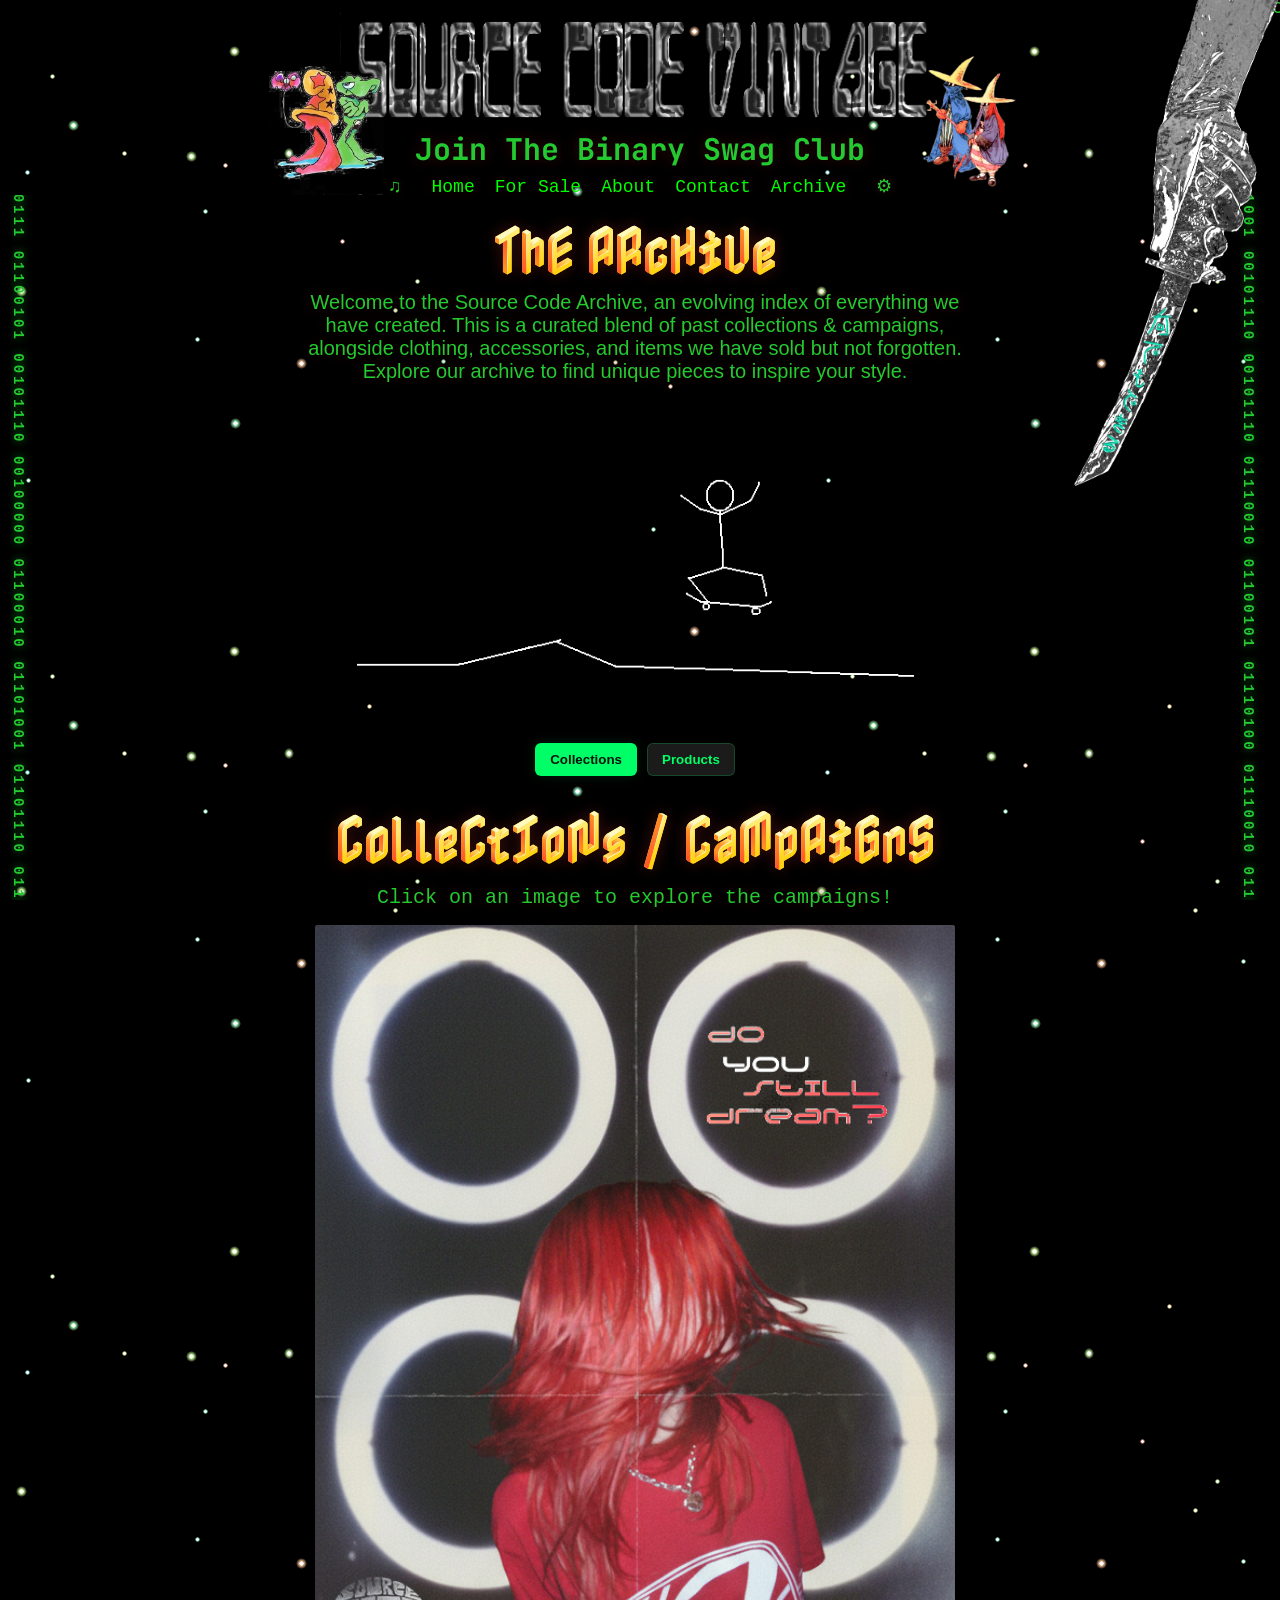
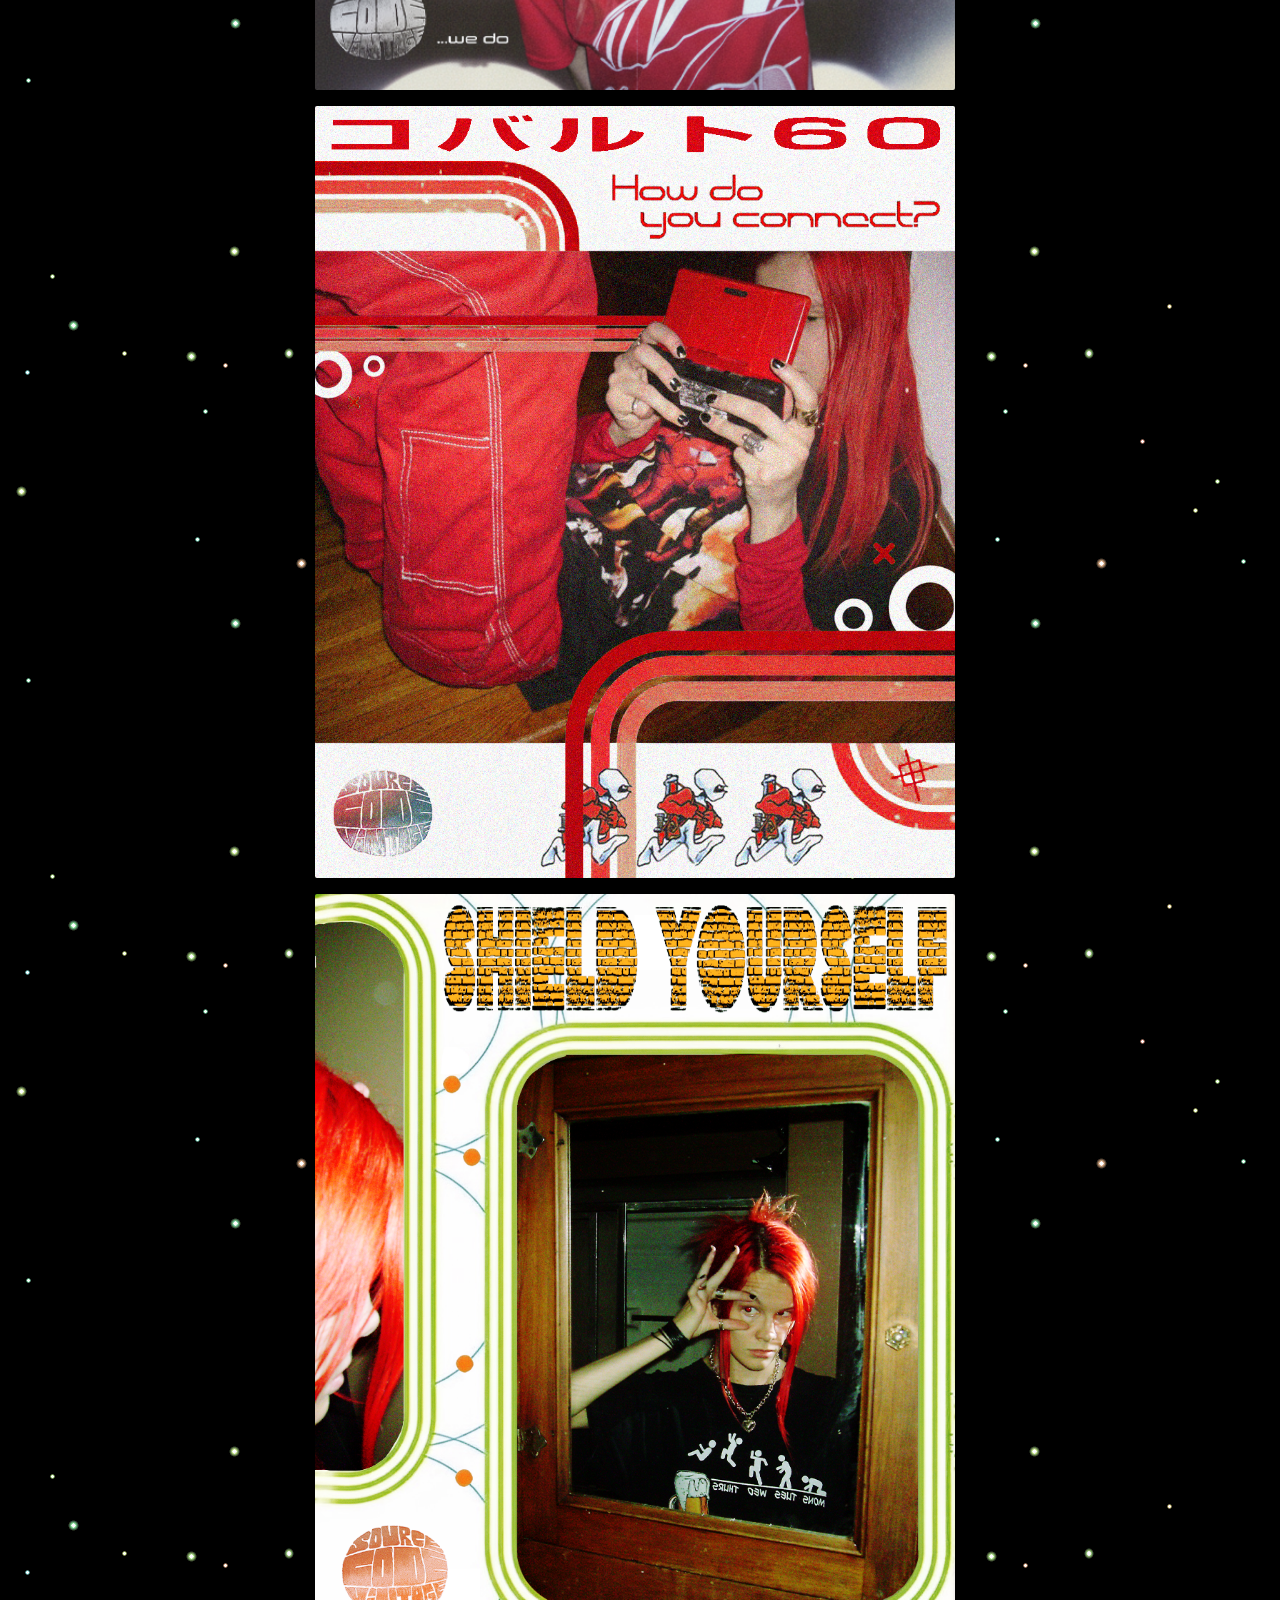
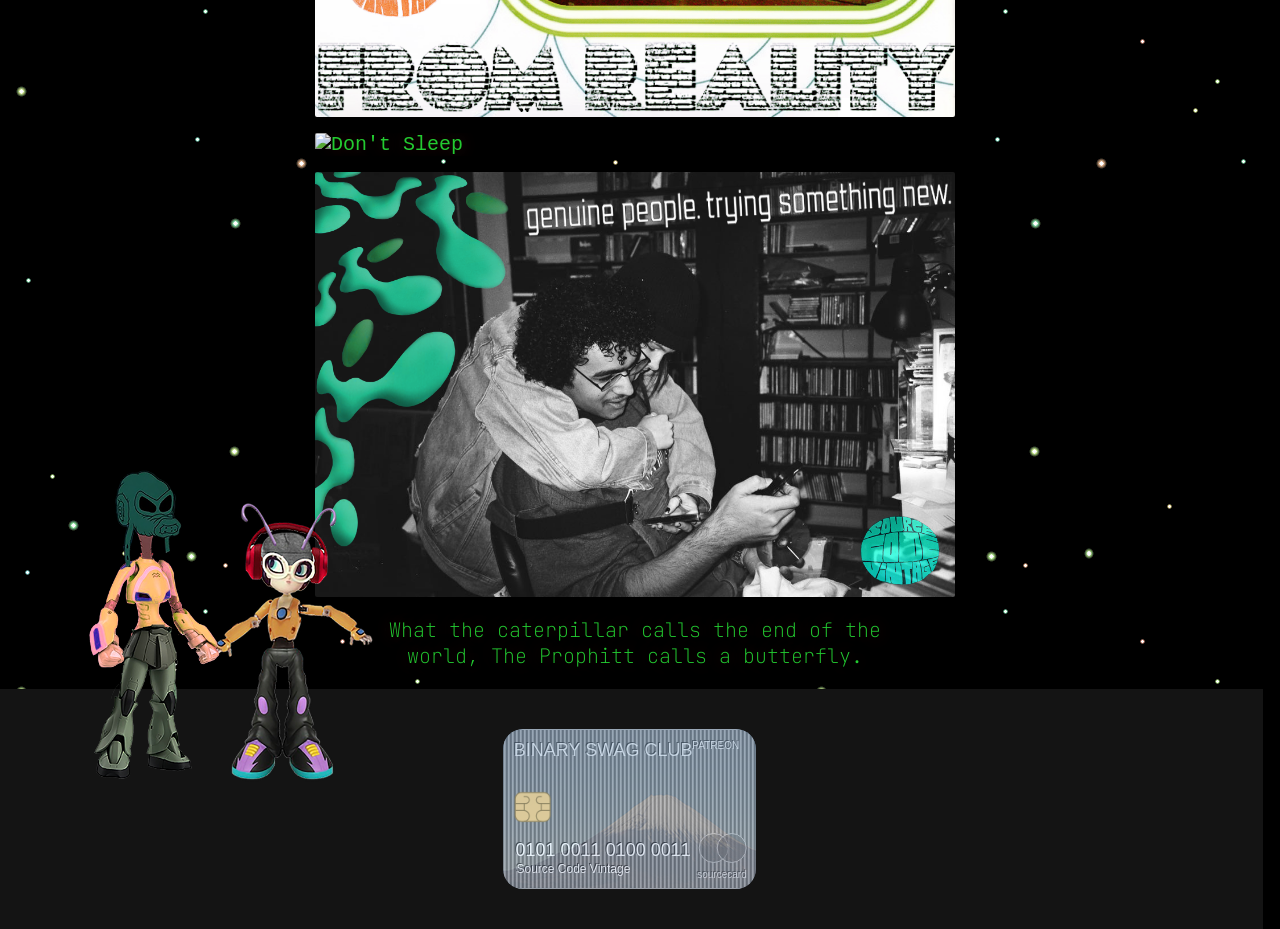
==== archive.html @ 89247549 "Update archive.html" ====
<!DOCTYPE html>
<html lang="en">

<head>
    <meta charset="UTF-8">
    <meta name="viewport" content="width=device-width, initial-scale=1.0">
    
    <!-- SEO Meta -->
    <title>Source Code Vintage</title>
    <link rel="canonical" href="https://binaryswag.club/archive.html">
    <!-- Favicons -->
    <link rel="icon" type="image/svg+xml" href="https://binaryswag.club/splash1.svg">
    <link rel="icon" type="image/png" sizes="96x96" href="https://binaryswag.club/splash196.png">
    <link rel="icon" type="image/x-icon" href="https://binaryswag.club/splash1.ico">

    <!-- Apple Touch Icon -->
    <link rel="apple-touch-icon" sizes="180x180" href="https://binaryswag.club/splash1.png">

    <!-- Web App Manifest -->
    <link rel="manifest" href="https://binaryswag.club/manifest.webmanifest">

    <!-- SEO Meta -->
    <title>Source Code Vintage</title>
    <meta name="description" content="Source Code Vintage - Join the Binary Swag Club. Unique items in many ranges of styles and pricing that you wont find anywhere else.">
    <meta name="apple-mobile-web-app-title" content="Source Code Vintage">
    <!-- Open Graph (Facebook, LinkedIn, etc.) -->
    <meta property="og:title" content="Source Code Vintage - Join the Binary Swag Club.">
    <meta property="og:site_name" content="Source Code Vintage">
    <meta property="og:description" content="Source Code Vintage offers unique items in many ranges of styles and pricing that you won't find anywhere else.">
    <meta property="og:image" content="https://binaryswag.club/splash1.png">
    <meta property="og:url" content="https://binaryswag.club">
    <meta property="og:type" content="website">

    <!-- Twitter Card -->
    <meta name="twitter:card" content="summary_large_image">
    <meta name="twitter:title" content="Source Code Vintage - Join the Binary Swag Club.">
    <meta name="twitter:description" content="Source Code Vintage offers unique items in many ranges of styles and pricing that you won't find anywhere else.">
    <meta name="twitter:image" content="https://binaryswag.club/splash1.png">

    <!-- Fonts and Styles -->
    <link rel="stylesheet" href="css-js/style.css">
    <link rel="stylesheet" href="css-js/mediaquerries.css">
    <script defer src="css-js/styles.js"></script>
    <link rel="preconnect" href="https://fonts.googleapis.com">
    <link rel="preconnect" href="https://fonts.gstatic.com" crossorigin>
    <link href="https://fonts.googleapis.com/css2?family=Cutive+Mono&family=JetBrains+Mono:ital,wght@0,100..800;1,100..800&family=Limelight&family=Nabla:EDPT,EHLT@0..200,0..24&family=Savate:ital,wght@0,200..900;1,200..900&family=Space+Mono:ital,wght@0,400;0,700;1,400;1,700&family=VT323&display=swap" rel="stylesheet">
</head>

<body>
    <!-- VERTICAL SCROLLING TEXT LEFT -->
    <div class="vertical-scroll-text">
        <div class="vertical-scroll-content">
             01110011 01101111 01110101 01110010 01100101 00100000 01100011 01101111 01100100 01100101 00100000 01110110 01101001 01101110 01110100 01100001 01100111 01100101 00101110 00100000 01100010 01101001 01101110 01100001 01110010 01111001 00100000 01110011 01110111 01100001 01100111 00100000 01100011 01101100 01110101 01100010 00101110 00101110 01110011 01101111 01110101 01110010 01100101 00100000 01100011 01101111 01100100 01100101 00100000 01110110 01101001 01101110 01110100 01100001 01100111 01100101 00101110 00100000 01100010 01101001 01101110 01100001 01110010 01111001 00100000 01110011 01110111 01100001 01100111 00100000 01100011 01101100 01110101 01100010 00101110 00101110 01110011 01101111 01110101 01110010 01100101 00100000 01100011 01101111 01100100 01100101 00100000 01110110 01101001 01101110 01110100 01100001 01100111 01100101 00101110 00100000 01100010 01101001 01101110 01100001 01110010 01111001 00100000 01110011 01110111 01100001 01100111 00100000 01100011 01101100 01110101 01100010 00101110 00101110
        </div>
    </div>

    <!-- VERTICAL SCROLLING TEXT RIGHT -->
    <div class="vertical-scroll-text-right">
        <div class="vertical-scroll-content-right">
             01110010 01100101 01110100 01110010 01101111 00100000 01110100 01100101 01100011 01101000 00100000 01100001 01100101 01110011 01110100 01101000 01100101 01110100 01101001 01100011 00101110 00100000 01100010 01101001 01101110 01100001 01110010 01111001 00100000 01110110 01101001 01100010 01100101 01110011 00100000 01101111 01101110 01101100 01111001 00101110 00101110 01110010 01100101 01110100 01110010 01101111 00100000 01110100 01100101 01100011 01101000 00100000 01100001 01100101 01110011 01110100 01101000 01100101 01110100 01101001 01100011 00101110 00100000 01100010 01101001 01101110 01100001 01110010 01111001 00100000 01110110 01101001 01100010 01100101 01110011 00100000 01101111 01101110 01101100 01111001 00101110 00101110
        </div>
    </div>

    <!-- BACKGROUND ELEMENTS (Static) -->
    <!-- <img class="lighting" src="imgs/pngs-gifs/lighting.gif" alt="Lightning">
    <img class="bat" src="imgs/pngs-gifs/bat.gif" alt="Bat">
    <img class="alien" src="imgs/pngs-gifs/ikeaAlien.png" alt="Alien">
    <img class="doom" src="imgs/pngs-gifs/4CYPGEA37SV43FWY7UVSKVJRMKVN2J3S.gif" alt="doom">
    <img class="scatter2" src="imgs/pngs-gifs/2RZTNGUUZCMGXJJDUIQTS4IITTZTFRCD copy.gif"> 
   -->

    <!-- FLYING ANIMATED ELEMENTS -->
    <div class="flying-elements">
        <img class="flying-star flying-1" src="imgs/gyroid/2CVMFF6KU5UXKX4AX3YBW3KA6JW6NW2W copy.gif" alt="Flying Gyroid 1">
        <img class="flying-comet flying-2" src="imgs/gyroid/443UXZZSZIVGUHAGTEFU7UTQ4AJ4JW55 copy.gif" alt="Flying Gyroid 2">
        <img class="flying-rocket flying-3" src="imgs/gyroid/443UXZZSZIVGUHAGTEFU7UTQ4AJ4JW55 copy.gif" alt="Flying Gyroid 3">
        <img class="flying-ufo flying-4" src="imgs/gyroid/5FCQZMGVOPBLQVNTIGFKL6VLLQXOMXAT copy.gif" alt="Flying Gyroid 4">
        <img class="flying-planet flying-5" src="imgs/gyroid/6QRD6BZLZZIRYHUSJ7FZJ62UHIOYYHXA copy.gif" alt="Flying Gyroid 5">
        <img class="flying-meteor flying-6" src="imgs/gyroid/6Y5JUF2MAHHKYN22RJPOLTMVB4ZF3CAZ copy.gif" alt="Flying Gyroid 6">
        <img class="flying-satellite flying-7" src="imgs/gyroid/DLTFU2TKORBCSRYEH4VUP2LTHD6D4S5A copy.gif" alt="Flying Gyroid 7">
        <img class="flying-asteroid flying-8" src="imgs/gyroid/KR2ZRWG6OG7X7ZSRJXXR3YCD3K5S2SMR copy.gif" alt="Flying Gyroid 8">
        <img class="flying-ship flying-9" src="imgs/gyroid/KR2ZRWG6OG7X7ZSRJXXR3YCD3K5S2SMR copy.gif" alt="Flying Gyroid 9">
    </div>
    
    <header>
        <img class="cheech" src="imgs/pngs-gifs/CHEECHY.PNG">
        <img class="title" src="imgs/TITLE.png" alt="Source Code Vintage">
        <h2 class="subTitle">Join The Binary Swag Club</h2>
        <img class="cheech2" src="imgs/pngs-gifs/WIZARDPNG.png">
        <img class="sword" src="imgs/sord-selected.png" alt="Sword Selected" id="sword1">
        <img class="sword2" src="imgs/sword.png" alt="Sword" id="sword2">
            <nav>
                <ul>
                    <li class="music-menu-item">
                        <button id="musicMenuToggle" class="music-icon-btn">
                            <span class="music-icon">♫</span>
                        </button>
                    </li>
                    <li><a href="index.html">Home</a></li>
                    <li><a href="index.html#products">For Sale</a></li>
                    <li><a href="index.html#about">About</a></li>
                    <li><a href="contact.html">Contact</a></li>
                    <li><a href="#">Archive</a></li>
                    <li class="settings-menu-item">
                        <button id="settingsMenuToggle" class="settings-icon-btn">
                            <span class="settings-icon">⚙</span>
                        </button>
                    </li>
                </ul>            
                <!-- SETTINGS MENU DROPDOWN -->
                <div id="settingsMenu" class="settings-menu">
                    <div class="settings-menu-content">
                        <h4>settings</h4>
                        <div class="setting-item">
                            <label class="setting-label">toggle bg animations:</label>
                            <label class="switch">
                                <input type="checkbox" checked="checked" id="animationToggle">
                                <div class="button">
                                    <div class="light"></div>
                                    <div class="dots"></div>
                                    <div class="characters"></div>
                                    <div class="shine"></div>
                                    <div class="shadow"></div>
                                </div>
                            </label>
                        </div>
                    </div>
                </div>
            </nav>
    </header>

    <!-- SWORD POPUP -->
    <div id="swordPopup" class="popup-overlay">
        <div class="popup-content">
            <button class="popup-close" id="closePopup">&times;</button>
            <h3>何でもできる</h3>
            <p>Everything is possible</p>
            <p class="popup-quote">"You can do anything"</p>
        </div>
    </div>

 <!-- MUSIC POPUP -->
    <div id="musicPopup" class="music-popup-overlay">
        <div class="music-popup-content">
            <button class="popup-close" id="closeMusicPopup">&times;</button>
            <div class="music-background">
                <img src="imgs/pngs-gifs/stars.gif" class="music-bg-image">
                <div class="music-controls-overlay">
                    <h3>♫ Music Player ♫</h3>
                    <div class="current-album-display">
                        <img id="currentAlbumCover" src="imgs/5074316349984588943.jpg" alt="Current Album Cover" class="current-album-art">
                    </div>
                    <div class="radio-display">
                        <div class="radio-header">
                            <span class="radio-station">BINARY TUNES</span>
                            <span class="frequency">SRC.CD</span>
                        </div>
                        <div class="now-playing-info">
                            <div class="genre-display">
                                <span class="genre-label">GENRE:</span>
                                <span id="currentGenre">Hip Hop</span>
                            </div>
                            <div class="song-display">
                                <span class="song-label">NOW PLAYING:</span>
                                <span id="currentSongTitle">HIP HOP SONG</span>
                            </div>
                        </div>
                        <div class="radio-ticker">
                            <div class="ticker-content">
                                <span id="radioDescription">This is Hip Hop radio - Song 1. All songs produced & composed by The Prophitt.</span>
                                <span id="radioDescriptionDupe">This is Hip Hop radio - Song 1. All songs  duced & composed by The Prophitt.</span>
                            </div>
                        </div>
                    </div>
                    <div class="station-nav">
                        <button id="prevStationBtn" class="station-btn">⏮ Prev</button>
                        <button id="nextStationBtn" class="station-btn">Next ⏭</button>
                    </div>
                    <div class="music-controls">
                        <button id="playPauseBtn" class="control-btn">⏸</button>
                        <button id="volumeBtn" class="control-btn">🔊</button>
                        <input type="range" id="volumeSlider" min="0" max="100" value="50" class="volume-slider">
                    </div>
                </div>
            </div>
        </div>
    </div>

    <main>
        <section id="home">
                <div class="container">
                    <h2 class="POP cool">ThE aRcHiVe</h2> 
                    <p class="ok">Welcome to the Source Code Archive, an evolving index of everything we have created. This is a curated blend of past collections & campaigns, alongside clothing, accessories, and items we have sold but not forgotten. Explore our archive to find unique pieces to inspire your style.</p>
                </div>
                <img class="skater" src="skater.gif" alt="Skater">
         </section>

        <!-- Archive view toggle -->
        <div class="archive-toggle">
            <button id="showCollections" class="archive-toggle-btn active" aria-pressed="true">Collections</button>
            <button id="showProducts" class="archive-toggle-btn" aria-pressed="false">Products</button>
        </div>

        <section id="collections" class="archive-section" aria-hidden="false" style="display: block;">
            <h2 class="POP">CoLleCtIoNs / CaMpAiGnS</h2>
            <p class="archTEXT">Click on an image to explore the campaigns!</p>
            <img src="imgs/EDITS/DoUDream.png" class="collection-art" alt="Do U Dream?" data-detail-id="detail-doudream">
            <img src="imgs/EDITS/HDYCc.png" class="collection-art" alt="How do you connect?" data-detail-id="detail-hdyc">
            <img src="imgs/EDITS/SHIELD023.png" class="collection-art" alt="Shield Yourself From Reality" data-detail-id="detail-shield">
            <img src="imgs/EDITS/DontSleepN8.png" class="collection-art" alt="Don't Sleep" data-detail-id="detail-sleep">
            <img src="imgs/MeUs.DONE.png" class="collection-art" alt="Genuine People" data-detail-id="detail-meus">
        </section>

        <section id="detail-doudream" class="archive-section collection-editable" style="display:none;" aria-hidden="true">
            <h2 class="POP">Do YoU sTiLl DrEaM? We Do.</h2>
            <img class="edit" src="imgs/EDITS/DoUDream.png" alt="Do U Still Dream?"> <br>
            <img class="edit" src="imgs/EDITS/dyd2.png" alt="Do U Still Dream?"> <br>
            <img class="edit" src="imgs/EDITS/DYD3.png" alt="Do U Still Dream?"> <br>
            <img class="edit" src="imgs/EDITS/dyd4.jpg" alt="Do U Still Dream?">
        </section>

        <section id="detail-hdyc" class="archive-section collection-editable" style="display:none;" aria-hidden="true">
            <h2 class="POP">HoW Do YoU CoNneCt?</h2>
            <img class="edit" src="imgs/EDITS/HDYCc.png" alt="How do you connect?"> <br>
            <img class="edit" src="imgs/EDITS/hydc2.png" alt="How do you connect?"> <br>
            <img class="edit" src="imgs/EDITS/hdyc4.png" alt="How do you connect?"> <br>
            <img class="edit" src="imgs/EDITS/hdyc3.png" alt="How do you connect?"> 
        </section>

        <section id="detail-shield" class="archive-section collection-editable" style="display:none;" aria-hidden="true">
            <h2 class="POP">Shield Yourself From Reality</h2>
            <img class="edit" src="imgs/EDITS/SHIELD023.png" alt="Shield Yourself From Reality"> <br>
            <img class="edit" src="imgs/EDITS/sys.png" alt="Shield Yourself From Reality"> <br>
            <img class="edit" src="imgs/EDITS/sys2.png" alt="Shield Yourself From Reality"> <br>
        </section>

        <section id="detail-sleep" class="archive-section collection-editable" style="display:none;" aria-hidden="true">
            <h2 class="POP">DoN'T SlEeP</h2>
            <img class="edit" src="imgs/EDITS/DontSleepN8.png" alt="Don't Sleep"> <br>
            <img class="edit" src="imgs/EDITS/sleep.png" alt="Don't Sleep"> <br>
        </section>

        <section id="detail-meus" class="archive-section collection-editable" style="display:none;" aria-hidden="true">
            <h2 class="POP">GeNuInE PeOpLe</h2>
            <img class="edit" src="imgs/MeUs.DONE.png" alt="Genuine People"> <br>
            <img class="edit" src="imgs/EDITS/GENUINE.png" alt="Genuine People"> <br>
            <img class="edit" src="imgs/EDITS/genuine2.png" alt="Genuine People"> <br>
        </section>

        <section id="products" class="main-content archive-section" aria-hidden="true" style="display: none;">
            <!-- SHIRTS -->
            <h2 class="POP">TeEs & ToPs</h2>

                <div class="archive-product-container">
                    <!-- Ostrich Shirt-->       
                    <div class="archive-product-card fade-in">
                        <h5>The Mountain Ostrich Tee</h5>
                        <div class="contact-image-spacerT">
                            <section id="spinning-image-section">
                                <div class="cardT-container">
                                    <div class="cardT">
                                        <div class="card-face front">
                                            <img src="imgs/tee.pngs/ostrich.png" alt="Front Image">
                                        </div>
                                        <div class="card-face back">
                                            <img src="imgs/tee.pngs/ostrich.png" alt="Back Image">
                                        </div>
                                    </div>
                                </div>
                            </section>
                        </div>          
                    </div>
                    <!-- Weed Shirt-->       
                    <div class="archive-product-card fade-in">
                        <h5>Weed Tee</h5>
                        <div class="contact-image-spacerT">
                            <section id="spinning-image-section">
                                <div class="cardT-container">
                                    <div class="cardT">
                                        <div class="card-face front">
                                            <img src="imgs/tee.pngs/weedPNG.png" alt="Front Image">
                                        </div>
                                        <div class="card-face back">
                                            <img src="imgs/tee.pngs/weedPNG.png" alt="Back Image">
                                        </div>
                                    </div>
                                </div>
                            </section>
                        </div>          
                    </div>
                 <!-- Bob Shirt -->
                       <div class="archive-product-card fade-in">
                        <h5>Bob's Shirt</h5>
                        <div class="contact-image-spacerT">
                            <section id="spinning-image-section">
                                <div class="cardT-container">
                                    <div class="cardT">
                                        <div class="card-face front">
                                            <img src="imgs/tee.pngs/bobFront.png" alt="Front Image">
                                        </div>
                                        <div class="card-face back">
                                            <img src="imgs/tee.pngs/bobBack.png" alt="Back Image">
                                        </div>
                                    </div>
                                </div>
                            </section>
                        </div>          
                    </div>
                
                <!-- Pacsun Shirt -->
                       <div class="archive-product-card fade-in">
                        <h5>Pacsun Shirt</h5>
                        <div class="contact-image-spacerT">
                            <section id="spinning-image-section">
                                <div class="cardT-container">
                                    <div class="cardT">
                                        <div class="card-face front">
                                            <img src="imgs/tee.pngs/pacsunFront.png" alt="Front Image">
                                        </div>
                                        <div class="card-face back">
                                            <img src="imgs/tee.pngs/pacsunBack.png" alt="Back Image">
                                        </div>
                                    </div>
                                </div>
                            </section>
                        </div>          
                    </div>
                </div>
            </div>

            <!-- HOODIES -->
            <!-- <h2 class="POP">HoOdIeS </h2> -->
            <!-- Hoodie -->
                <!-- <div class="archive-product-container">       
                    <div class="archive-product-card fade-in">
                        <h5>Hoodie</h5>
                        <div class="contact-image-spacerT">
                            <section id="spinning-image-section">
                                <div class="cardT-container">
                                    <div class="cardT">
                                        <div class="card-face front">
                                            <img src="imgs/tee.pngs/" alt="Front Image">
                                        </div>
                                        <div class="card-face back">
                                            <img src="imgs/tee.pngs/" alt="Back Image">
                                        </div>
                                    </div>
                                </div>
                            </section>
                        </div>          
                    </div> 
                </div>            
            </div> -->

            <!-- DRESSES -->
            <!-- <h2 class="POP">DrEsSeS & SkiRtS</h2> -->
            <!-- Pink Miniskirt Plaid -->
                <!-- <div class="archive-product-container">       
                    <div class="archive-product-card fade-in">
                        <h5>Pink Plaid Miniskirt</h5>
                        <div class="contact-image-spacerT">
                            <section id="spinning-image-section">
                                <div class="cardT-container">
                                    <div class="cardT">
                                        <div class="card-face front">
                                            <img src="imgs/tee.pngs/plaidFront.png" alt="Front Image">
                                        </div>
                                        <div class="card-face back">
                                            <img src="imgs/tee.pngs/plaidBack.png" alt="Back Image">
                                        </div>
                                    </div>
                                </div>
                            </section>
                        </div>          
                    </div> 
                </div> -->
    
            <!-- SHOES -->
            <!-- <h2 class="POP"id="collectables">ShOeS</h2> -->
                <!-- <div class="archive-product-container">       
                    <div class="archive-product-card fade-in">
                        <h5>Dress</h5>
                        <div class="contact-image-spacerT">
                            <section id="spinning-image-section">
                                <div class="cardT-container">
                                    <div class="cardT">
                                        <div class="card-face front">
                                            <img src="imgs/tee.pngs/" alt="Front Image">
                                        </div>
                                        <div class="card-face back">
                                            <img src="imgs/tee.pngs/" alt="Back Image">
                                        </div>
                                    </div>
                                </div>
                            </section>
                        </div>          
                    </div> 
                </div> -->

            <!-- ACCESSORIES -->
            <h2 class="POP"id="collectables">AcCeSsOrIeS & JeWeLeRy</h2>
                
                <!-- YELLOW AVIATORS-->
                <div class="archive-product-container">       
                    <div class="archive-product-card fade-in">
                        <h5>Yellow Aviators</h5>
                        <div class="contact-image-spacerT">
                            <section id="spinning-image-section">
                                <div class="cardT-container">
                                    <div class="cardT">
                                        <div class="card-face front">
                                            <img src="imgs/tee.pngs/glassesFront.png" alt="Front Image">
                                        </div>
                                        <div class="card-face back">
                                            <img src="imgs/tee.pngs/glassesBack.png" alt="Back Image">
                                        </div>
                                    </div>
                                </div>
                            </section>
                        </div>          
                    </div> 
                </div>

            <!-- COLLECTABLES -->
            <h2 class="POP"id="collectables">TrINkEtS & FiGuReS</h2>
            <div class="archive-product-container">
                <div class="archive-product-card">
                    <div class="archive-img-wrapper">
                        <img src="imgs/FELLAS/scut.png" class="archive-img" alt="Scut Farkus">
                    </div>
                    <h5>Scut Farcus | NECA</h5>
                </div>
                <div class="archive-product-card fade-in">
                    <div class="archive-img-wrapper">
                        <img src="imgs/FELLAS/super.png" class="archive-img" alt="Anakin to Darth Vader">
                    </div>
                    <h5>Anakin to Darth Vader</h5>
                </div>
                <div class="archive-product-card fade-in">
                    <div class="archive-img-wrapper">
                        <img src="imgs/FELLAS/super2.png" class="archive-img" alt="Dylan">
                    </div>
                    <h5>Dylan | Charlie's Angels</h5>
                </div>
                <div class="archive-product-card fade-in">
                    <div class="archive-img-wrapper">
                        <img src="imgs/FELLAS/super10.png" class="archive-img" alt="Buffy the Vampire Slayer">
                    </div>
                    <h5>Buffy the Vampire Slayer</h5>
                </div>
                <div class="archive-product-card fade-in">
                    <div class="archive-img-wrapper">
                        <img src="imgs/FELLAS/buffy2.png" class="archive-img" alt="Buffy the Vampire Slayer">
                    </div>
                    <h5>Buffy the Vampire Slayer</h5>
                </div>
                <div class="archive-product-card fade-in">
                    <div class="archive-img-wrapper">
                        <img src="imgs/FELLAS/super1.png" class="archive-img" alt="Superman">
                    </div>
                    <h5>Superman | Movie Masters</h5>
                </div>
                <div class="archive-product-card">
                    <div class="archive-img-wrapper">
                        <img src="imgs/FELLAS/super3.png" class="archive-img" alt="Natalie">
                    </div>
                    <h5>Natalie | Charlie's Angels</h5>
                </div>
                <div class="archive-product-card">
                    <div class="archive-img-wrapper">
                        <img src="imgs/FELLAS/super7.png" class="archive-img" alt="Captain Lucas Wolenczak">
                    </div>
                    <h5>Captain Wolenczak | SeaQuest</h5>
                </div>
                <div class="archive-product-card">
                    <div class="archive-img-wrapper">
                        <img src="imgs/FELLAS/super5.png" class="archive-img" alt="Captain Nathan Hale Bridger">
                    </div>
                    <h5>Captain Bridger | SeaQuest</h5>
                </div>
            </div>
        </section> 
               
            <!-- <div class="contact-image-spacer">
            <section id="spinning-image-section">
                <div class="card-container">
                    <div class="card">
                    <div class="card-face front">
                        <img src="imgs/sourcecodevintage copy.png" alt="Front Image">
                    </div>
                    <div class="card-face back">
                        <img src="back-bizzcard copy.png" alt="Back Image">
                    </div>
                    </div>
                </div>
                </section>
            </div> -->
        </section>
        <h4 class="quote">What the caterpillar calls the end of the world, The Prophitt calls a butterfly.</h4>
        <img src="imgs/pngs-gifs/us.png" class="us">

</main>
<!-- FLYING PROMO IMAGE -->
<div id="flyingPromo" class="flying-promo">
    <div class="promo-link">
        <img src="imgs/pngs-gifs/CXLGEYYXO6EMGZXJPMCOD6RJ4XGV3FTL.gif" class="promo-image-g">
        <img src="imgs/pngs-gifs/WannaKeepOn.png" alt="Keep Surfing" class="promo-image">
        <div class="promo-text">Wanna keep surfing…?</div>
    </div>
</div>
    <!-- FOOTER -->
    <footer>
        <!-- Credit Card -->
        <div class="main-container">
            <a href="https://patreon.com/SourceCodeVintage?utm_medium=unknown&utm_source=join_link&utm_campaign=creatorshare_creator&utm_content=copyLink" target="_blank">
            <div class="border">
                <div class="card1">
                    <div class="shadow">
                        <div class="content">
                            <p class="rev">BINARY SWAG CLUB</p>
                            <p class="ultra-text">PATREON</p>
                            <p class="master-text">sourcecard</p>
                            <p class="card-number">0101 0011 0100 0011</p>
                            <p class="card-holder">Source Code Vintage</p>
                            <p class="master one"></p>
                            <p class="master two"></p>
                            <svg version="1.1" class="chip" xmlns="http://www.w3.org/2000/svg" xmlns:xlink="http://www.w3.org/1999/xlink" x="0px" y="0px" width="40px" height="40px" viewBox="0 0 50 50" xml:space="preserve">
                                <image width="50" height="50" x="0" y="0"
                                    href="[data-uri]">
                                </image>
                            </svg>
                        </div>
                    </div>
                </div>
            </div>
            </a>
        </div>

        <video autoplay loop muted playsinline class="footer-video">
            <source src="AQPE9zKGZE-9cL-KOfVkW32-5afqVB6v5Ks2VGerMt33-IbkBTbznta0QkVoPvaRITMJ2HlJN73DLFwMEVYW4QlDzHzqwbPEGfkmbMM.mp4" type="video/mp4">
            Your browser does not support this video.
        </video>
    </footer>

</body>
</html>
---- css-js/style.css ----
.archive-overlay.toggled {
    opacity: 1 !important;
}
/* ARCHIVE PAGE STYLES */
.archive-product-container {
    display: flex;
    flex-wrap: wrap;
    gap: 32px;
    justify-content: center;
    margin-bottom: 32px;
}
.archive-product-card {
    position: relative;
    width: 260px;
    display: flex;
    flex-direction: column;
    align-items: center;
    border-radius: 10px;
    border: 2.5px solid #00ff4a;
    overflow: hidden;
    transition: transform 0.2s, border-color 0.2s;
}
.ok {
    margin: 0 auto;
    text-align: center;
}
.archTEXT
{
    max-width: 610px;
    margin: 0 auto;
    text-align: center;
}

/* Ensure the Patreon .ok paragraph is visible and readable on small screens */
@media (max-width: 700px) {
    .ok {
        display: block !important;
        visibility: visible !important;
        font-size: 16px;
        padding: 8px 12px;
        line-height: 1.4;
    }
    .ok .shiny {
        display: inline-block;
        padding: 0 4px;
    }
    .popup-quoter {
        font-size: 14px !important;
    }
}
@media (max-width: 500px) {
    .archTEXT
    {
        max-width: 300px;
    }
    .header.scrolled
    {
        top: -5px;
    }
    div.container {
        height: 380px;
    }
} 
.shiny {
    display: inline-block;
    /* base color fallback for older browsers */
    color: #00ff66;
    position: relative;
    background: linear-gradient(90deg, #00ff66 0%, #e6ffe6 25%, #aaffc9 50%, #e6ffe6 75%, #00ff66 100%);
    background-size: 200% 100%;
    -webkit-background-clip: text;
    background-clip: text;
    -webkit-text-fill-color: transparent;
    text-decoration: none;
    text-shadow: 0 0 8px rgba(0,255,102,0.08);
    animation: shiny-shimmer 3s linear infinite;
}

/* Pause shimmer on hover for readability */
.shiny:hover {
    animation-play-state: paused;
}

/* Archive toggle styles */
.archive-toggle {
    display: flex;
    gap: 10px;
    justify-content: center;
    margin: 8px 0; /* reduced spacing */
}
.archive-toggle-btn {
    background: rgba(30,30,30,0.9);
    color: #00ff66;
    border: 1px solid rgba(0,255,102,0.2);
    padding: 8px 14px;
    border-radius: 6px;
    cursor: pointer;
    font-weight: bold;
}
.archive-toggle-btn.active,
.archive-toggle-btn[aria-pressed="true"] {
    background: #00ff66;
    color: #08110a;
    box-shadow: 0 0 12px rgba(0,255,102,0.12);
}

.archive-section[aria-hidden="true"] {
    display: none;
}
.archive-section[aria-hidden="false"] {
    display: block;
}

/* Bring archive titles closer to the toggle */
.archive-section h2.POP {
    margin-top: 4px !important;
    margin-bottom: 6px !important;
    margin: 0 auto;
    text-align: center;
}

.archive-section .container {
    margin-top: 6px !important;
    padding-top: 0 !important;
        margin: 0 auto;
    text-align: center;
}

/* Collections / Campaign image - size and center without breaking layout */
.collection-art {
    display: block;
    margin: 16px auto 0 auto;
    width: 100%;
    width: 640px;
    max-width: 820px; /* prevent it from being too wide on large screens */
    height: auto;
    /* max-height: 60vh; ensure it fits in most viewports */
    object-fit: contain;
    border-radius: 2px;
}
/* Utility: center content inside the editable detail blocks and allow per-section overrides */
.collection-editable {
    display: none; /* kept hidden in the collections view, cloned into detail pane */
    text-align: center;
}
.collection-editable .collection-detail-img,
.collection-detail-content img.collection-detail-img,
.collection-editable img {
    display: block;
    margin: 0 auto;
    max-width: 100%;
    height: auto;
    object-fit: contain;
}

/* Back button styling: reuse archive toggle look but scoped for the back button */
.collection-back {
    display: inline-block;
    background: rgba(30,30,30,0.95);
    color: #00ff66;
    border: 1px solid rgba(0,255,102,0.2);
    padding: 8px 14px;
    border-radius: 6px;
    cursor: pointer;
    font-weight: bold;
    margin-bottom: 12px;
}
.collection-back:hover,
.collection-back:focus {
    background: #00ff66;
    color: #08110a;
    box-shadow: 0 0 12px rgba(0,255,102,0.12);
}


@media (max-width: 900px) {
    .collection-art { max-width: 80%;  }
}

@media (max-width: 420px) {
    .collection-art { max-width: 80%; }
}

@keyframes shiny-shimmer {
    0% {
        background-position: 200% 0;
    }
    100% {
        background-position: -200% 0;
    }
}
.stuff
{
    position: relative;
    width: 186px;
    margin-left: calc(50% - 178px);
    margin: 0 auto;
        margin-top: 0px;
    left: 50%;
    transform: translateX(-50%);
    margin-top: 20px;
}
.archive-img-wrapper {
    position: relative;
    width: 100%;
    height: 260px;
    display: flex;
    align-items: center;
    justify-content: center;
    overflow: hidden;
}
.archive-product-card h5 {
    font-size: 15px;
    padding-top: 10px;
}
.skater {
    margin: 0 auto;
    width: 557px;
    position: relative;
    display: block;
    margin-top: -56px;
}

.archive-img {
    width: 100%;
    height: 100%;
    object-fit: cover;
    border-radius: 8px;
    transition: filter 0.2s;
}

.archive-overlay {
    position: absolute;
    top: 50%;
    left: 50%;
    transform: translate(-50%, -50%);
    color: #fff;
    padding: 12px 24px;
    border-radius: 8px;
    font-size: 1.2rem;
    opacity: 0;
    pointer-events: none;
    transition: opacity 0.2s;
    text-align: center;
    font-family: 'JetBrains Mono', 'VT323', monospace;
    letter-spacing: 1px;
    z-index: 2;
}
* 
{
    margin: 0;
    padding: 0;
    box-sizing: border-box;
}
@font-face 
{
    font-family: 'Nabla.Download';
    src: url('../fonts/Nabla/Nabla.woff2') format('woff2'),
         url('../fonts/Nabla/Nabla.woff') format('woff'),
         url('../fonts/Nabla/Nabla.ttf') format('truetype');
    font-weight: 400;
    font-style: normal;
    font-display: swap;
}
html 
{
    scroll-behavior: smooth;
    overflow-x: hidden;
    overflow-y: auto;
}
.container {
    font-family: "Trebuchet MS", sans-serif;
    position: relative;
    height: 203px;
    transition: all 300ms ease-in;
    margin-top: 189px;
    margin-left: auto; margin-right: auto;
    max-width: 681px;
}
.POP.cool{
    text-align: center;
}
body 
{
    color: rgb(35, 203, 49);
    font-family: Consolas, Courier, monospace;
    font-size: 20px;
    text-shadow: 0 0 15px #411;
    background-image: url(../imgs/stars.gif);
    overflow-x: hidden;
    overflow-y: auto;
    margin-left: -10px;
    cursor: url('data:image/svg+xml;utf8,<svg xmlns="http://www.w3.org/2000/svg" width="24" height="24" viewBox="0 0 24 24" fill="%23FFD700"><path d="M12 2l3.09 6.26L22 9.27l-5 4.87 1.18 6.88L12 17.77l-6.18 3.25L7 14.14 2 9.27l6.91-1.01L12 2z"/></svg>') 12 12, auto;
}
.POP
{
  font-family: "Nabla", "Nabla.Download", "Impact", "Arial Black", sans-serif; 
  font-optical-sizing: auto;
  font-weight: 400;
  font-style: normal;
    font-size: 50px;
}
@media (max-width: 420px) {
    .POP {
    margin-top: 30px;
    margin-bottom: 30px;
}
}
.subTitle
{
    font-size: 20px;
    margin: 0 auto;
    transition: opacity 0.3s ease, transform 0.3s ease;
    will-change: opacity, transform;
}
.names
{
    position: relative;
    max-width: 420px;
}
.quote
{
    max-width: 533px;
    text-align: center;
    font-weight: lighter;
    text-transform: none;
}
@media (max-width: 450px) {
    .quote
    {
        max-width: 300px;
    }  
}
h6
{
    max-width: 800px;
    padding: 20px;
    margin: 0 auto;
    font-size: 30px;
    text-align: center;
}

h1, h2, h3, h4, h5, h6 
{
    margin: 0;
    padding: 0;
    font-family: "JetBrains Mono", monospace;
    font-optical-sizing: auto;
    font-style: normal;
    text-transform: capitalize;
}
h6
{
    text-transform: none !important;
}
.contactTXT
{
    font-size: auto;
    color: #00ff00;
    text-decoration: none;
}

/* SCROLL ANIMATION CLASSES */
.fade-in 
{
    opacity: 0;
    transform: translateY(50px);
    transition: opacity 0.8s ease, transform 0.8s ease;
}

.fade-in.visible 
{
    opacity: 1;
    transform: translateY(0);
}

.slide-in-left 
{
    opacity: 0;
    transform: translateX(-100px);
    transition: opacity 0.8s ease, transform 0.8s ease;
}

.slide-in-left.visible 
{
    opacity: 1;
    transform: translateX(0);
}

.slide-in-right 
{
    opacity: 0;
    transform: translateX(100px);
    transition: opacity 0.8s ease, transform 0.8s ease;
}

.slide-in-right.visible 
{
    opacity: 1;
    transform: translateX(0);
}

.scale-in 
{
    opacity: 0;
    transform: scale(0.8);
    transition: opacity 0.8s ease, transform 0.8s ease;
}

.scale-in.visible {
    opacity: 1;
    transform: scale(1);
}

/* === Spinning Flip Image Card (clean version) === */
#spinning-image-section {
  display: flex;
  justify-content: center;
  align-items: center;
margin: 10px 0px 0px 0px;
}

.card-container {
  perspective: 1000px;
}

.card {
  width: 240px;
  height: 420px;
  position: relative;
  transition: transform 0.75s;
  transform-style: preserve-3d;
}

.card-container:hover .card {
  transform: rotateY(180deg);
}

.card-face {
  position: absolute;
  width: 100%;
  height: 100%;
  backface-visibility: hidden;
  -webkit-backface-visibility: hidden;
  border-radius: 1em;
  overflow: hidden;
}

.card-face img {
  width: 100%;
  height: 100%;
  object-fit: cover;
  border: none;
  outline: none;
  display: block;
}

.front {
  z-index: 2;
  transform: rotateY(0deg);
}

.back {
  transform: rotateY(180deg);
  z-index: 1;
}

/* ===  Spinning Flip Image Card 4 SZHIRTS=== */
.cardT-container {
  perspective: 1000px;
}
.cardT {
  width: 213.75px;
  height: 179.55px;
  position: relative;
  transition: transform 0.75s;
  transform-style: preserve-3d;
}

.cardT-container:hover .cardT {
  transform: rotateY(180deg);
}

.card-face {
  position: absolute;
  width: 100%;
  height: 100%;
  backface-visibility: hidden;
  -webkit-backface-visibility: hidden;
  border-radius: 1em;
  overflow: hidden;
}

.card-face img {
  width: 100%;
  height: 100%;
  object-fit: cover;
  border: none;
  outline: none;
  display: block;
}

.front {
  z-index: 2;
  transform: rotateY(0deg);
}

.back {
  transform: rotateY(180deg);
  z-index: 1;
}

/* FIXED HEADER */
header {
    position: fixed;
    top: 0;
    left: 0;
    width: 100%;
    height: 195px;
    padding: 20px;
    background-image: url('../imgs/stars.gif');
    z-index: 1000;
    display: flex;
    flex-direction: column;
    align-items: center;
    justify-content: center;
}
.cheech
{
    position: absolute;
    top: 66px;
    left: 21%;
    width: 115px;
}
.cheech2
{
    position: absolute;
    top: 55px;
  left: 72%;
    width: 95px;
}
.title {
    width: auto;
    max-width: 600px;
    height: auto;
    margin-top: 20px;
}
.subTitle
{
 font-size: 30px;
}
.sword, .sword2 {
    position: absolute;
    top: -4px;
    right: -136px;
    height: 578px;
    transition: opacity 3s ease-in-out;
}

.sword:hover {
    opacity: 1;
}

.sword2:hover {
    opacity: 0;
}
/* PARALLAX LAYERS */
.parallax-layer {
    position: absolute;
    width: 100%;
    height: 100%;
}

/* MAIN CONTENT */
main {
    padding: 20px;
    display: flex;
    flex-direction: column;
    justify-content: center;
    align-items: center;
    width: 90%;
    margin: auto;
    position: relative;
    z-index: 2;
    transition: all 0.3s ease; 
}

section {
    margin-bottom: 10px;
    padding: 10px 20px;
    display: flex;
    flex-direction: column;
    justify-content: center;
    align-items: center;
    position: relative;
    transition: all 0.3s ease;
}

section#home { 
    display: block;
    padding: 0;
    margin: 0;
    width: 100%;
    overflow: hidden;
}

/* SCROLLING IMAGES CONTAINER */
.scrolling-container {
    width: 100%;
    overflow-x: auto; 
    overflow-y: hidden;
    position: relative;
    margin: 200px 0 0 0;
    padding: 30px 0 30px 0;
    scrollbar-width: none;
    -ms-overflow-style: none;
    --image-size: 400px;
    --image-gap: 50px;
    display: flex;
    justify-content: center;
    align-items: center;
}
.header-img {
    width: 100%;
    margin: 0 auto;
    margin-top: -20px;
}
.scrolling-container::-webkit-scrollbar {
    display: none;
}

.scrolling-images {
    display: flex;
    gap: var(--image-gap);
    align-items: center;
    padding: 0 20px 0 20px;
    width: max-content; 
    animation: scrollLeft 35s linear infinite; 
}

.scrolling-images::after {
    content: '';
    width: var(--image-gap); 
    flex-shrink: 0;
}

.scrolling-images.paused {
    animation-play-state: paused; /* Pause auto-scroll when manually scrolling */
}

.scroll-img {
    height: var(--image-size);
    width: var(--image-size);
    object-fit: cover;
    border: none;
    flex-shrink: 0;
    transition: all 0.3s ease;
    cursor: pointer;
    transform-origin: center center;
    box-shadow: 
        0 0 5px rgba(35, 203, 49, 0.2),
        0 0 10px rgba(35, 203, 49, 0.1),
        0 5px 10px rgba(35, 203, 49, 0.15); 
    border-radius: 9999px;
}
.scroll-img:hover {
    transform: scale(1.15);
    animation-play-state: paused;
    z-index: 10;
    position: relative;
    box-shadow: 
        0 0 20px rgba(35, 203, 49, 0.5),
        0 0 35px rgba(35, 203, 49, 0.3),
        0 10px 20px rgba(35, 203, 49, 0.25); 
}

@keyframes scrollLeft {
    0% {
        transform: translateX(0);
    }
    100% {
        transform: translateX(calc(-10 * (var(--image-size) + var(--image-gap))));
    }
}

.main-content {
    margin-top: 45px;
    transition: margin-top 0.3s ease; 
}

/* BACKGROUND IMAGES (Static) */
.lighting {
    position: absolute;
    top: 278px;
    left: -60px;
    width: 30%;
    z-index: 1;
}
.doom {
position: absolute;
top: 702px;
  left: 45px;
  width: 126px;
  z-index: 1;
}
.alien1
{
    position: absolute;
    top: 0px;
    right: 0px;
    width: 80px;
    z-index: 1;
}
.scatter1 {
position: absolute;
  top: 484px;
  right: 1044px;
  width: 80px;
  z-index: 1;
}

.scatter2 {
    position: absolute;
    top: 800px;
    left: 200px;
    width: 60px;
    z-index: 1;
}

.scatter3 {
    position: absolute;
    top: 600px;
    right: 300px;
    width: 90px;
    z-index: 1;
}

.scatter4 {
    position: absolute;
    top: 950px;
    left: 50px;
    width: 70px;
    z-index: 1;
}

.scatter5 {
    position: absolute;
    top: 500px;
    left: 400px;
    width: 85px;
    z-index: 1;
}

.scatter6 {
    position: absolute;
    top: 750px;
    right: 80px;
    width: 75px;
    z-index: 1;
}

.bat {
    position: absolute;
    top: 300px;
    right: 200px;
    width: 10%;
    z-index: 1;
}

.alien {
    position: absolute;
    top: 150px;
    right: 50px;
    width: 5%;
    z-index: 1;
}

.us 
{
position: absolute;
  bottom: -100px;
  left: 16px;
  width: 30%;
  z-index: 9999 !important;
}

.BN {
    width: 47%;
    margin: 20px 0;
    z-index: 0;
}

/* NAVIGATION */
nav {
    transition: transform 0.3s ease;
    will-change: transform;
}

nav ul {
    list-style-type: none;
    padding: 0;
    display: flex;
    gap: 20px;
    align-items: center;
    transition: all 0.3s ease; 
}

nav ul li a {
    color: #00ff00;
    text-decoration: none;
    font-size: 18px;
    transition: all 0.3s ease;
}

nav ul li a:hover {
    text-decoration: underline;
}
nav ul li a:hover 
{
    text-decoration: underline;
}

/* For Sale dropdown */
nav ul { position: relative; }
.for-sale-nav { position: relative; }
.for-sale-nav > a { cursor: pointer; }
.for-sale-dropdown {
  display: none;
  position: absolute;
  top: 120%;
  left: 0;
  background: rgba(10,10,10,0.95);
  border: 2px solid #00ff66;
  border-radius: 8px;
  padding: 0.5rem 0;
  min-width: 180px;
  box-shadow: 0 0 12px rgba(0,255,102,0.15);
  z-index: 200;
  list-style: none;
}
.for-sale-dropdown li { margin: 0; }
.for-sale-dropdown a {
  display: block;
  padding: 0.5rem 1rem;
  color: #e6ffe6;
  text-decoration: none;
  font-family: 'JetBrains Mono', monospace;
  font-weight: 600;
  letter-spacing: 0.02em;
}
.for-sale-dropdown a:hover {
  /* background: rgba(0,255,102,0.06); */
  color: #00ff66;
}
/* Show on hover (desktop) */
@media (hover: hover) and (pointer: fine) {
  .for-sale-nav:hover .for-sale-dropdown { display: block; }
}
/* Mobile: make dropdown full width, fixed under the header, and on top of everything so links are clickable */
@media (max-width: 768px) {
    .for-sale-dropdown {
        z-index: 10050 !important; /* very high so nothing overlays it on mobile */
        pointer-events: auto;
    }
}
/* Mobile: make dropdown full width and static placement */
/* @media (max-width: 768px) {
  .for-sale-dropdown {
    position: static;
    top: auto;
    left: auto;
   width: 200px;
    border-radius: 0;
    box-shadow: none;
  }
} */

/* PRODUCT CARDS */
.product-card, .product-card1 {
    width: 200px;
    text-align: center;
    background: rgba(0, 0, 0, 0.8);
    border: 1px solid #00ff00;
    padding: 20px;
    border-radius: 5px;
    margin: 10px;
    transition: all 0.3s ease; 
    display: flex;
    flex-direction: column;
    align-items: center;
    justify-content: space-between;
    min-height: 350px;
}

.product-card h3, .product-card1 h3 {
    margin-top: 0;
    margin-bottom: 15px;
    transition: font-size 0.3s ease;
    height: auto;
    min-height: 3em;
    display: flex;
    align-items: center;
    justify-content: center;
    font-size: 18px;
    line-height: 1.2;
    word-wrap: break-word;
    overflow-wrap: break-word;
    hyphens: auto;
    text-align: center;
    padding: 0 5px;
}

.product-card .P1, .product-card1 .P1{
    width: 100%;
    height: 180px;
    object-fit: cover;
    object-position: center;
    border-radius: 3px;
    margin: 10px 0;
    transition: all 0.3s ease;
    opacity: 100%
}

.product-card h5, .product-card1 h5 {
    margin: 10px 0;
    height: 1.2em;
    display: flex;
    align-items: center;
    justify-content: center;
}

.product-card p, .product-card1 p {
    margin: 10px 0;
    height: 1.5em;
    display: flex;
    align-items: center;
    justify-content: center;
}

.product-card button, .product-card1 button {
    background-color: #00ff00;
    border: none;
    color: #0a0a0a;
    cursor: pointer;
    padding: 10px 20px;
    text-transform: uppercase;
    font-family: Consolas, Courier, monospace;
    transition: all 0.3s ease;
    margin-top: auto;
    width: 100%;
    border-radius: 3px;
}

.product-card button:hover, .product-card1 button:hover {
    background-color: #009900;
}

.P1 {
    width: 100%;
    height: 180px;
    object-fit: cover;
    object-position: center;
    transition: all 0.3s ease;
}

.product-container, .product-container1{
    display: flex;
    flex-wrap: wrap;
    justify-content: center;
    gap: 20px;
    margin: 10px 0;
    transition: all 0.3s ease;
}

/* FOOTER */
footer {
    background-color: #141414;
    padding: 40px 20px;
    text-align: center;
    position: relative;
    margin-left: -20px;
    width: 101vw;
    max-width: 101vw;
    overflow: hidden;
    z-index: 1;
    align-content: center;
  justify-content: center;
  display: flex;
}
.footer-video {
    position: absolute;
    top: 0;
    left: 0;
    width: 100%;
    height: 100%;
    object-fit: cover;
    z-index: -1; 
}
footer.foot2
{
    background-color: green;
    position: relative;
}

.glasses {
    width: 100px;
    margin: 20px;
    opacity: 0;
}

/* RESPONSIVE */
/* Mobile: Single column layout for phones */
@media (max-width: 450px) {
    body {
        font-size: 16px;

/* Collection detail view styles */
.tpl-detail {
    margin: 0 auto;
}
.collection-detail {
    padding: 18px;
    display: flex;
    flex-direction: column;
    align-items: center;
    justify-content: flex-start;
}
.collection-back {
    align-self: flex-start;
    background: rgba(30,30,30,0.95);
    color: #00ff66;
    border: 1px solid rgba(0,255,102,0.2);
    padding: 8px 14px;
    border-radius: 6px;
    cursor: pointer;
    margin-bottom: 12px;
    font-weight: bold;
    transition: background 160ms ease, color 160ms ease, box-shadow 160ms ease, transform 120ms ease;
}
.collection-back:hover {
    background: rgba(0,255,102,0.12);
    color: #08110a;
    box-shadow: 0 0 12px rgba(0,255,102,0.12);
    transform: translateY(-1px);
}
.collection-back:active {
    transform: translateY(0);
}
.collection-back:focus {
    outline: 3px solid rgba(0,255,102,0.12);
    outline-offset: 2px;
}
.collection-detail-content {
    display: block; /* no automatic flex layout: authors control layout inside each subsection */
    width: 100%;
    max-width: 1000px;
}
img.collection-detail-img {
    width: 640px;
    max-width: 95%;
    height: auto;
    object-fit: contain;
    border-radius: 6px;
    margin: 0 auto;
    box-shadow: 0 6px 20px rgba(0,0,0,0.4);
}
.collection-detail-meta { max-width: 360px; color: #00ff66; }

@media (max-width: 900px) {
    .collection-detail-img { width: 520px; }
}
.home-sec-cntct
{
    padding-bottom: 0px;
}
@media (max-width: 420px) {
.home-sec-cntct {
    padding-bottom: 80px;
}
}
@media (max-width: 420px) {
    .collection-detail-img { width: 100%; }
}
    }
    .cheech, .cheech2 
    {
        display: none; 
    }
    section#home
    {
        margin-top: -196px;
    }
        h6
    {
        max-width: 358px;
    }
    h6.description
    {
        font-size: 20px;
    }
    .container
    {
        max-width: 383px;
    }
    img.bizcard, img.bizcard1, .bizcard-shimmer
    {
        max-width: 335px !important;
    }
    img.bizcard1
    {
        margin-top: -592px;
    }
    .bizcard-shimmer
    {
        max-height: 100%;
    }
    .header-img {
        width: 83%;
        margin: 0 auto;
        margin-top: -20px;
    }
    .names
    {
        max-width: 357px;
    }
    .title {
        max-width: 360px;
        margin-top: 38px;
        margin-left: -30px;
    }
    .skater {
        margin-top: -1px;
    }
    header {
        height: 170px;
        padding: 15px 5px;
        height: 119px;
    }
    
    .subTitle {
        font-size: 18px;
        padding: 0 10px;
        text-align: center;
    }
    
    .sword, .sword2 {
right: -67px;
    height: 223px;
    }
    
    nav ul {
        flex-direction: row;
        gap: 5px;
        padding: 8px 0;
        align-items: center;
        justify-content: center;
        flex-wrap: wrap;
    }
    
    nav ul li a {
        font-size: 12px;
        padding: 4px 6px;
        white-space: nowrap;
        letter-spacing: -1px;
    }
    
    main {
        width: 100%;
        padding: 10px 5px;
        margin-top: 180px;
        opacity: 1 !important;
        visibility: visible !important;
    }
    
    section {
        padding: 15px 5px;
        margin-bottom: 30px;
        opacity: 1 !important;
        visibility: visible !important;
    }
    
    section h2 {
        font-size: 22px;
        margin-bottom: 20px;
        text-align: center;
    }
    
    /* Hide decorative elements on mobile */
    .lighting, .bat, .alien, .us, .scatter1, .scatter2, .scatter3, .scatter4, .scatter5, .scatter6, .cheech, .cheech2{
        display: none;
    }
    
    /* Hide flying elements for performance */
    .flying-elements {
        display: none;
    }
    
    /* Hide vertical scrolling text on mobile */
    .vertical-scroll-text {
        display: none;
    }
    
    .vertical-scroll-text-right {
        display: none;
    }
    
    /* Mobile scrolling images adjustments */
    .scrolling-container {
        margin: 200px 0 0 0;
        padding: 20px 0 40px 0; 
        overflow-x: auto; 
        overflow-y: hidden;
        --image-size: calc(100vw - 150px);
        --image-gap: 25px;
    }
    .stuff {
        width: 125px;
    }
    .scroll-img {
        max-width: 413px;
        border: none;
        transform-origin: center center; 
        box-shadow: 
            0 0 5px rgba(35, 203, 49, 0.2),
            0 0 10px rgba(35, 203, 49, 0.1),
            0 5px 10px rgba(35, 203, 49, 0.15); 
    }
    
    .scrolling-images {
        animation-duration: 20s;
        padding: 0 15px;
        overflow: visible; 
    }
    /* Settings menu adjustments for mobile */
    .settings-menu {
        position: fixed !important;
        top: 50px !important;
        left: 50% !important;
        right: auto !important;
        transform: translateX(-50%) !important;
        min-width: 280px !important;
        max-width: 90vw !important;
        z-index: 9999 !important;
        opacity: 0 !important;
        visibility: hidden !important;
    }
    
    .settings-menu.active {
        opacity: 1 !important;
        visibility: visible !important;
        transform: translateX(-50%) !important;
    }
    
    .settings-icon-btn {
        font-size: 14px !important;
        padding: 6px 8px !important;
    }
    
    .glasses {
        width: 60px;
        margin: 15px;
        opacity: 0 !important;
    }
    
    /* Ensure everything is visible except settings when closed */
    * {
        opacity: 1 !important;
        visibility: visible !important;
    }
    
    .settings-menu:not(.active) {
        opacity: 0 !important;
        visibility: hidden !important;
    }
}
/* Tablets */
@media (min-width: 651px) and (max-width: 768px) {
    .title {
        max-width: 350px;
        margin-top: 5px;
    }
    
    header {
        height: 160px;
    }
    
    .subTitle {
        font-size: 20px;
    }
    
    .sword, .sword2 {
        right: 15px;
        height: 150px;
    }
    
    /* Hide cheech elements on tablets */
    .cheech, .cheech2 {
        display: none;
    }
    
    nav ul {
        flex-direction: row;
        gap: 15px;
        padding-top: 10px;
        flex-wrap: wrap;
        justify-content: center;
    }
    
    main {
        width: 92%;
        margin-top: 170px;
    }
    
    /* Three-column layout for tablets */
    .product-container, .product-container1, .product-container2 {
        display: flex;
        flex-wrap: wrap;
        justify-content: center;
        gap: 15px;
        margin: 20px 0;
    }
    
    .product-card, .product-card1, .product-card2 {
        width: calc(33.333% - 12px);
        max-width: 220px;
        min-width: 180px;
        margin: 5px;
    }
    
    .BN {
        width: 60%;
    }
    
    /* Tablet scrolling images adjustments */
    .scrolling-container {
        --image-size: 180px;
        --image-gap: 22px;
    }
    
    .scrolling-images {
        animation-duration: 30s;
        padding: 0 18px;
    }
    
    /* Settings menu adjustments for tablets */
    .settings-menu {
        position: fixed !important;
        top: 242% !important;
        left: 50% !important;
        right: auto !important;
        transform: translate(-50%, -50%) !important;
        min-width: 300px !important;
        max-width: 80vw !important;
        z-index: 9999 !important;
    }
    
    .settings-menu.active {
        transform: translate(-50%, -50%) !important;
    }
    
    .settings-icon-btn {
        font-size: 16px !important;
        padding: 6px 8px !important;
    }
    
    /* Hide some decorative elements */
    .lighting, .bat, .alien, .us, .scatter1, .scatter2, .scatter3, .scatter4, .scatter5, .scatter6 {
        display: none;
    }
    
    /* Hide vertical scrolling text on small tablets */
    .vertical-scroll-text {
        display: none;
    }
    
    .vertical-scroll-text-right {
        display: none;
    }
    
    /* Medium tablet scrolling images adjustments */
    .scrolling-container {
        margin: 200px 0 0 0;
        padding: 25px 0 0 0;
        --image-size: 200px;
        --image-gap: 20px;
    }
    
    .scroll-img {
        border: none;
    }
    
    .scrolling-images {
        animation-duration: 28s;
        padding: 0 16px;
    }
    
    /* Flying promo adjustments for small tablets */
    .flying-promo {
        width: 350px;
        height: 350px;
        right: -450px;
    }
    
    .promo-text {
        font-size: 22px;
        bottom: 50px;
        left: 25%;
    }
    
    .promo-link::before {
        top: -18px;
        left: -18px;
        right: -18px;
        bottom: -18px;
    }
}

/* Large tablets and small desktops */
@media (min-width: 769px) and (max-width: 1024px) {
    main {
        width: 90%;
        margin-top: 170px;
    }
     .cheech {
        left: 11%;
        width: 95px;
        transition: 2s ease-in-out;
    }
    .cheech2 {
        left: 81%;
        width: 78px;
        transition: 2s ease-in-out;
    }
    /* Four-column layout */
    .product-container, .product-container1, .product-container2 {
        display: flex;
        flex-wrap: wrap;
        justify-content: center;
        gap: 15px;
        margin: 20px 0;
    }
    
    .product-card, .product-card1, .product-card2 {
        width: calc(25% - 12px);
        max-width: 200px;
        min-width: 180px;
        margin: 5px;
    }
    
    .BN {
        width: 50%;
    }
    
    /* Settings menu adjustments for large tablets */
    .settings-menu {
        position: absolute !important;
        top: 100% !important;
        right: 0 !important;
        left: auto !important;
        transform: translateY(0) !important;
        min-width: 220px !important;
        max-width: none !important;
        z-index: 1002 !important;
    }
    
    .settings-menu.active {
        transform: translateY(0) !important;
    }
    
    .settings-icon-btn {
        font-size: 18px !important;
        padding: 8px 10px !important;
    }
}

/* Desktop and larger */
@media (min-width: 1025px) {

.cheech
{
    position: absolute;
    top: 66px;
    left: 21%;
    width: 115px;
}
.cheech2
{
    position: absolute;
    top: 55px;
  left: 72%;
    width: 95px;
}
    .product-container, .product-container1, .product-container2 {
        display: flex;
        flex-wrap: wrap;
        justify-content: center;
        gap: 20px;
        margin: 10px 0;
    }

    .product-card, .product-card1, .product-card2 {
        width: 200px;
        margin: 10px;
    }
    
    .BN {
        width: 47%;
    }
    
    /* Settings menu desktop styles */
    .settings-menu {
        position: absolute !important;
        top: 100% !important;
        right: 0 !important;
        left: auto !important;
        transform: translateY(0) !important;
        min-width: 200px !important;
        max-width: none !important;
        z-index: 1002 !important;
    }
    
    .settings-menu.active {
        transform: translateY(0) !important;
    }
    
    .settings-icon-btn {
        font-size: 18px !important;
        padding: 8px 10px !important;
    }
}

/* SWORD POPUP STYLES */
.popup-overlay {
    display: none;
    position: fixed;
    top: 0;
    left: 0;
    width: 100%;
    height: 100%;
    background-color: rgba(0, 0, 0, 0.8);
    z-index: 1000;
    backdrop-filter: blur(5px);
}

.popup-content {
    position: absolute;
    top: 50%;
    left: 50%;
    transform: translate(-50%, -50%);
    background: linear-gradient(135deg, #1a1a1a, #2a2a2a);
    border: 2px solid rgb(35, 203, 49);
    border-radius: 15px;
    padding: 30px;
    max-width: 500px;
    width: 90%;
    text-align: center;
    box-shadow: 0 0 30px rgba(35, 203, 49, 0.5);
    animation: popupSlideIn 0.3s ease-out;
}

@keyframes popupSlideIn {
    from {
        opacity: 0;
        transform: translate(-50%, -50%) scale(0.8);
    }
    to {
        opacity: 1;
        transform: translate(-50%, -50%) scale(1);
    }
}

.popup-close {
    position: fixed;
    top: 15px;
    right: 20px;
    background: rgba(203, 35, 49, 0.2);
    border: 2px solid rgb(203, 35, 49);
    color: rgb(203, 35, 49);
    font-size: 28px;
    cursor: pointer;
    font-family: Consolas, Courier, monospace;
    transition: all 0.3s ease;
    width: 45px;
    height: 45px;
    border-radius: 50%;
    display: flex;
    align-items: center;
    justify-content: center;
    z-index: 1005;
    font-weight: bold;
    box-shadow: 0 0 15px rgba(203, 35, 49, 0.3);
}

.popup-close:hover {
    background: rgba(203, 35, 49, 0.4);
    border-color: rgb(255, 69, 69);
    color: rgb(255, 69, 69);
    transform: scale(1.1) rotate(90deg);
    box-shadow: 
        0 0 25px rgba(203, 35, 49, 0.6),
        0 0 40px rgba(203, 35, 49, 0.3);
    text-shadow: 0 0 15px rgba(255, 69, 69, 0.8);
}

.popup-content h3 {
    color: rgb(35, 203, 49);
    margin-bottom: 20px;
    font-size: 24px;
    text-shadow: 0 0 15px rgba(35, 203, 49, 0.8);
}

.popup-content p {
    color: rgb(35, 203, 49);
    margin-bottom: 15px;
    line-height: 1.5;
    font-size: 16px;
}

.popup-quote {
    font-style: italic;
    color: #aaa;
    border-top: 1px solid rgba(35, 203, 49, 0.3);
    padding-top: 15px;
    margin-top: 20px;
}

/* FLYING ANIMATED ELEMENTS */
.flying-elements {
    position: fixed;
    top: 0;
    left: 0;
    width: 100%;
    height: 100%;
    pointer-events: none;
    z-index: 1;
}

.flying-elements img {
    position: absolute;
    opacity: 0.8;
}

/* Flying animations */
@keyframes flyAcross1 {
    0% {
        transform: translateX(-100px) translateY(20vh) rotate(0deg);
        opacity: 0;
    }
    15% {
        opacity: 0.8;
    }
    85% {
        opacity: 0.8;
    }
    100% {
        transform: translateX(calc(100vw + 100px)) translateY(80vh) rotate(360deg);
        opacity: 0;
    }
}

@keyframes flyAcross2 {
    0% {
        transform: translateX(calc(100vw + 100px)) translateY(80vh) rotate(0deg);
        opacity: 0;
    }
    15% {
        opacity: 0.8;
    }
    85% {
        opacity: 0.8;
    }
    100% {
        transform: translateX(-100px) translateY(30vh) rotate(-360deg);
        opacity: 0;
    }
}

@keyframes flyAcross3 {
    0% {
        transform: translateX(-100px) translateY(60vh) rotate(0deg) scale(0.5);
        opacity: 0;
    }
    15% {
        opacity: 0.7;
    }
    85% {
        opacity: 0.7;
    }
    100% {
        transform: translateX(calc(100vw + 100px)) translateY(70vh) rotate(360deg) scale(0.5);
        opacity: 0;
    }
}

@keyframes flyAcross4 {
    0% {
        transform: translateX(calc(100vw + 100px)) translateY(25vh) rotate(0deg);
        opacity: 0;
    }
    15% {
        opacity: 0.9;
    }
    85% {
        opacity: 0.9;
    }
    100% {
        transform: translateX(-100px) translateY(75vh) rotate(-360deg);
        opacity: 0;
    }
}

@keyframes flyAcross5 {
    0% {
        transform: translateX(-100px) translateY(10vh) rotate(0deg) scale(0.7);
        opacity: 0;
    }
    15% {
        opacity: 0.7;
    }
    85% {
        opacity: 0.7;
    }
    100% {
        transform: translateX(calc(100vw + 100px)) translateY(90vh) rotate(360deg) scale(0.7);
        opacity: 0;
    }
}

@keyframes flyAcross6 {
    0% {
        transform: translateX(calc(100vw + 100px)) translateY(50vh) rotate(0deg) scale(0.8);
        opacity: 0;
    }
    15% {
        opacity: 0.8;
    }
    85% {
        opacity: 0.8;
    }
    100% {
        transform: translateX(-100px) translateY(40vh) rotate(-360deg) scale(0.8);
        opacity: 0;
    }
}

@keyframes flyAcross7 {
    0% {
        transform: translateX(-100px) translateY(35vh) rotate(0deg);
        opacity: 0;
    }
    15% {
        opacity: 0.9;
    }
    85% {
        opacity: 0.9;
    }
    100% {
        transform: translateX(calc(100vw + 100px)) translateY(65vh) rotate(360deg);
        opacity: 0;
    }
}

@keyframes flyAcross8 {
    0% {
        transform: translateX(calc(100vw + 100px)) translateY(70vh) rotate(0deg) scale(0.6);
        opacity: 0;
    }
    15% {
        opacity: 0.7;
    }
    85% {
        opacity: 0.7;
    }
    100% {
        transform: translateX(-100px) translateY(20vh) rotate(-360deg) scale(0.6);
        opacity: 0;
    }
}

@keyframes flyAcross9 {
    0% {
        transform: translateX(-100px) translateY(45vh) rotate(0deg) scale(0.9);
        opacity: 0;
    }
    15% {
        opacity: 0.8;
    }
    85% {
        opacity: 0.8;
    }
    100% {
        transform: translateX(calc(100vw + 100px)) translateY(55vh) rotate(360deg) scale(0.9);
        opacity: 0;
    }
}

/* Apply animations with different timings */
.flying-1 {
    animation: flyAcross1 8s ease-in-out infinite;
    animation-delay: 0s;
}

.flying-2 {
    animation: flyAcross2 6s ease-in-out infinite;
    animation-delay: 2s;
}

.flying-3 {
    animation: flyAcross3 10s ease-in-out infinite;
    animation-delay: 4s;
}

.flying-4 {
    animation: flyAcross4 7s ease-in-out infinite;
    animation-delay: 1s;
}

.flying-5 {
    animation: flyAcross5 12s ease-in-out infinite;
    animation-delay: 6s;
}

.flying-6 {
    animation: flyAcross6 9s ease-in-out infinite;
    animation-delay: 8s;
}

.flying-7 {
    animation: flyAcross7 11s ease-in-out infinite;
    animation-delay: 3s;
}

.flying-8 {
    animation: flyAcross8 8.5s ease-in-out infinite;
    animation-delay: 5s;
}

.flying-9 {
    animation: flyAcross9 13s ease-in-out infinite;
    animation-delay: 7s;
}

/* Make sword images clickable */
.sword, .sword2 {
    cursor: pointer;
}

/* SETTINGS MENU */
.settings-menu-item {
    display: flex;
    align-items: center;
    position: relative;
}

.settings-icon-btn {
    background: none;
    border: none;
    color: rgb(35, 203, 49);
    font-size: 18px;
    cursor: pointer;
    padding: 8px 10px;
    border-radius: 3px;
    transition: all 0.3s ease;
    text-shadow: 0 0 10px #411;
    display: flex;
    align-items: center;
    justify-content: center;
    height: 100%;
    line-height: 1;
    text-decoration: none;
}

.settings-icon-btn:hover {
    transform: rotate(360deg);
}

.settings-menu {
    position: absolute;
    top: 100%;
    right: 0;
    background: rgba(0, 0, 0, 0.95);
    border: 2px solid rgb(35, 203, 49);
    border-radius: 8px;
    padding: 15px;
    min-width: 200px;
    box-shadow: 0 0 20px rgba(35, 203, 49, 0.3);
    opacity: 0;
    visibility: hidden;
    transform: translateY(-10px);
    transition: all 0.3s ease;
    z-index: 1002;
}

.settings-menu.active {
    opacity: 1;
    visibility: visible;
margin-top: 6px;
}

.settings-menu-content h4 {
    color: rgb(35, 203, 49);
  font-family: "Cutive Mono", monospace;    font-size: 23px;
    margin: 0 0 15px 0;
    text-align: center;
    text-shadow: 0 0 10px #411;
    margin-left: -166px;
}

.setting-item {
    display: flex;
    justify-content: space-between;
    align-items: center;
    margin-bottom: 10px;
}

.setting-item label {
    color: rgb(35, 203, 49);
    font-family: Consolas, Courier, monospace;
    font-size: 28px;
    text-shadow: 0 0 10px #411;
    max-width: 200px;
    
}

.setting-toggle-btn {
    background: rgba(35, 203, 49, 0.2);
    border: 1px solid rgb(35, 203, 49);
    color: rgb(35, 203, 49);
    padding: 4px 12px;
    font-family: Consolas, Courier, monospace;
    font-size: 11px;
    cursor: pointer;
    border-radius: 3px;
    text-shadow: 0 0 8px #411;
    transition: all 0.3s ease;
    min-width: 40px;
}

.setting-toggle-btn:hover {
    background: rgba(35, 203, 49, 0.4);
    transform: scale(1.05);
}

.setting-toggle-btn.disabled {
    background: rgba(203, 35, 49, 0.2);
    border-color: rgb(203, 35, 49);
    color: rgb(203, 35, 49);
}

.setting-toggle-btn.disabled:hover {
    background: rgba(203, 35, 49, 0.4);
}
.setting-item .setting-label
{
    font-family: "Cutive Mono", monospace;
    margin-top: 43px;
}
.BN {
    width: 45%;
    margin: 20px 0;
    position: relative;
    z-index: 0;
}

/* MUSIC ICON STYLES */
.music-menu-item {
    display: flex;
    align-items: center;
    position: relative;
}

.music-icon-btn {
    background: none;
    border: none;
    color: rgb(35, 203, 49);
    font-size: 18px;
    cursor: pointer;
    padding: 8px 10px;
    border-radius: 3px;
    transition: all 0.3s ease;
    text-shadow: 0 0 10px #411;
    display: flex;
    align-items: center;
    justify-content: center;
    height: 100%;
    line-height: 1;
    text-decoration: none;
}

.music-icon-btn:hover {
    transform: scale(1.2);
    text-shadow: 0 0 15px rgb(35, 203, 49);
}

/* MUSIC POPUP STYLES */
.music-popup-overlay {
    display: none;
    position: fixed;
    top: 0;
    left: 0;
    width: 100%;
    height: 100%;
    background-color: rgba(0, 0, 0, 0.9);
    z-index: 1001;
    backdrop-filter: blur(8px);
}

.music-popup-content {
    position: absolute;
    top: 50%;
    left: 50%;
    transform: translate(-50%, -50%);
    width: 95%;
    max-width: 750px;
    max-height: 90vh;
    min-height: auto;
    border: 3px solid rgb(35, 203, 49);
    border-radius: 25px;
    overflow-y: auto;
    overflow-x: hidden;
    box-shadow: 
        0 0 40px rgba(35, 203, 49, 0.6),
        0 0 80px rgba(35, 203, 49, 0.3),
        inset 0 0 20px rgba(35, 203, 49, 0.1);
    animation: musicPopupSlideIn 0.4s ease-out;
    background: linear-gradient(135deg, rgba(0, 0, 0, 0.9), rgba(20, 20, 20, 0.9));
    scrollbar-width: thin;
    scrollbar-color: rgba(35, 203, 49, 0.5) rgba(0, 0, 0, 0.3);
    position: relative;
}

/* Custom scrollbar for webkit browsers */
.music-popup-content::-webkit-scrollbar {
    width: 12px;
}

.music-popup-content::-webkit-scrollbar-track {
    background: rgba(0, 0, 0, 0.3);
    border-radius: 6px;
    margin: 10px;
}

.music-popup-content::-webkit-scrollbar-thumb {
    background: rgba(35, 203, 49, 0.5);
    border-radius: 6px;
    border: 2px solid rgba(35, 203, 49, 0.3);
}

.music-popup-content::-webkit-scrollbar-thumb:hover {
    background: rgba(35, 203, 49, 0.7);
}

@keyframes musicPopupSlideIn {
    from {
        opacity: 0;
        transform: translate(-50%, -50%) scale(0.7);
    }
    to {
        opacity: 1;
        transform: translate(-50%, -50%) scale(1);
    }
}

.music-background {
    position: relative;
    width: 100%;
    min-height: 100%;
    display: flex;
    align-items: flex-start;
    justify-content: center;
    background-image: url("../imgs/bgbg.png");
    padding: 20px 0;
}

.music-bg-image {
    position: absolute;
    top: 0;
    left: 0;
    width: 100%;
    height: 100%;
    object-fit: cover;
    opacity: 0.3;
    z-index: 1;
}

.music-controls-overlay {
    position: relative;
    z-index: 10;
    text-align: center;
    padding: 30px 20px;
    background: linear-gradient(145deg, rgba(0, 0, 0, 0.85), rgba(15, 15, 15, 0.85));
    border: 2px solid rgba(35, 203, 49, 0.3);
    border-radius: 20px;
    margin: 0 20px;
    backdrop-filter: blur(8px);
    box-shadow: 
        0 0 30px rgba(35, 203, 49, 0.2),
        inset 0 0 30px rgba(35, 203, 49, 0.05);
    width: calc(100% - 40px);
    max-width: 700px;
    overflow-x: hidden;
}

.music-controls-overlay::-webkit-scrollbar {
    width: 8px;
}

.music-controls-overlay::-webkit-scrollbar-track {
    background: rgba(0, 0, 0, 0.3);
    border-radius: 4px;
}

.music-controls-overlay::-webkit-scrollbar-thumb {
    background: rgba(35, 203, 49, 0.5);
    border-radius: 4px;
    border: 1px solid rgba(35, 203, 49, 0.3);
}

.music-controls-overlay::-webkit-scrollbar-thumb:hover {
    background: rgba(35, 203, 49, 0.7);
}

.current-album-display {
    display: flex;
    justify-content: center;
    margin-bottom: 25px;
}

.current-album-art {
    width: 120px;
    height: 120px;
    border-radius: 12px;
    object-fit: cover;
    border: 3px solid rgba(35, 203, 49, 0.6);
    box-shadow: 
        0 0 30px rgba(35, 203, 49, 0.4),
        0 0 60px rgba(35, 203, 49, 0.2),
        inset 0 0 20px rgba(35, 203, 49, 0.1);
    transition: all 0.3s ease;
    animation: albumPulse 3s ease-in-out infinite alternate;
}

@keyframes albumPulse {
    from { 
        box-shadow: 
            0 0 30px rgba(35, 203, 49, 0.4),
            0 0 60px rgba(35, 203, 49, 0.2),
            inset 0 0 20px rgba(35, 203, 49, 0.1);
        transform: scale(1);
    }
    to { 
        box-shadow: 
            0 0 40px rgba(35, 203, 49, 0.6),
            0 0 80px rgba(35, 203, 49, 0.3),
            inset 0 0 30px rgba(35, 203, 49, 0.15);
        transform: scale(1.02);
    }
}

.music-controls-overlay h3 {
    color: rgb(35, 203, 49);
    font-size: 28px;
    margin-bottom: 25px;
    text-shadow: 
        0 0 20px rgba(35, 203, 49, 0.8),
        0 0 40px rgba(35, 203, 49, 0.4);
    animation: musicTitlePulse 2s ease-in-out infinite alternate;
    font-weight: bold;
    letter-spacing: 2px;
}

@keyframes musicTitlePulse {
    from { text-shadow: 0 0 20px rgba(35, 203, 49, 0.8); }
    to { text-shadow: 0 0 30px rgba(35, 203, 49, 1), 0 0 40px rgba(35, 203, 49, 0.5); }
}

.radio-display {
    border-radius: 15px;
    padding: 20px;
    margin-bottom: 35px;
    box-shadow: 
        0 0 25px rgba(35, 203, 49, 0.3),
        inset 0 0 20px rgba(35, 203, 49, 0.1);
    position: relative;
    overflow: hidden;
}

.radio-header {
    display: flex;
    justify-content: space-between;
    align-items: center;
    margin-bottom: 15px;
    padding-bottom: 10px;
    border-bottom: 1px solid rgba(35, 203, 49, 0.3);
}

.radio-station {
    color: rgb(35, 203, 49);
    font-size: 17px;
    font-weight: bold;
    letter-spacing: 1px;
    text-shadow: 0 0 10px rgba(35, 203, 49, 0.6);
}

.frequency {
    color: rgba(35, 203, 49, 0.8);
    font-size: 15px;
    font-family: 'Courier New', monospace;
    background: rgba(35, 203, 49, 0.1);
    padding: 2px 8px;
    border-radius: 4px;
    border: 1px solid rgba(35, 203, 49, 0.3);
}

.now-playing-info {
    display: flex;
    flex-direction: column;
    gap: 8px;
    margin-bottom: 15px;
}

.genre-display, .song-display {
    display: flex;
    align-items: center;
    gap: 10px;
}

.genre-label, .song-label {
    color: rgba(35, 203, 49, 0.7);
    font-size: 14px;
    font-weight: bold;
    letter-spacing: 0.5px;
    min-width: 85px;
    text-align: left;
}

#currentGenre {
    color: rgb(35, 203, 49);
    font-size: 19px;
    font-weight: bold;
    text-shadow: 0 0 15px rgba(35, 203, 49, 0.8);
    animation: genrePulse 2s ease-in-out infinite alternate;
}

#currentSongTitle {
    color: rgb(35, 203, 49);
    font-size: 17px;
    font-style: italic;
    text-shadow: 0 0 10px rgba(35, 203, 49, 0.6);
}

@keyframes genrePulse {
    from { 
        text-shadow: 0 0 15px rgba(35, 203, 49, 0.8);
        transform: scale(1);
    }
    to { 
        text-shadow: 0 0 25px rgba(35, 203, 49, 1);
        transform: scale(1.02);
    }
}

.radio-ticker {
    height: 20px;
    overflow: hidden;
    background: rgba(0, 0, 0, 0.3);
    border-radius: 8px;
    border: 1px solid rgba(35, 203, 49, 0.2);
    position: relative;
}

.ticker-content {
    position: absolute;
    white-space: nowrap;
    animation: tickerScroll 10s linear infinite;
    color: rgba(35, 203, 49, 0.8);
    font-size: 14px;
    line-height: 20px;
    display: flex;
    gap: 50px;
}

#radioDescription, #radioDescriptionDupe {
    flex-shrink: 0;
}

@keyframes tickerScroll {
    0% { transform: translateX(0); }
    100% { transform: translateX(-50%); }
}

.now-playing::before {
    content: "Now Playing: ";
    color: #aaa;
}

.song-list {
    display: flex;
    flex-direction: column;
    gap: 8px;
    margin-bottom: 25px;
    padding: 0 10px;
    max-height: 300px;
    overflow-y: auto;
    overflow-x: hidden;
    scrollbar-width: thin;
    scrollbar-color: rgba(35, 203, 49, 0.5) rgba(0, 0, 0, 0.3);
    width: 100%;
    box-sizing: border-box;
}

.song-list::-webkit-scrollbar {
    width: 8px;
}

.song-list::-webkit-scrollbar-track {
    background: rgba(0, 0, 0, 0.3);
    border-radius: 4px;
}

.song-list::-webkit-scrollbar-thumb {
    background: rgba(35, 203, 49, 0.5);
    border-radius: 4px;
    border: 1px solid rgba(35, 203, 49, 0.3);
}

.song-list::-webkit-scrollbar-thumb:hover {
    background: rgba(35, 203, 49, 0.7);
}

.song-btn {
    background: linear-gradient(135deg, rgba(35, 203, 49, 0.1), rgba(35, 203, 49, 0.05));
    border: 2px solid rgba(35, 203, 49, 0.3);
    color: rgb(35, 203, 49);
    padding: 12px 20px;
    font-family: Consolas, Courier, monospace;
    font-size: 18px;
    cursor: pointer;
    border-radius: 12px;
    text-shadow: 0 0 10px rgba(35, 203, 49, 0.5);
    transition: all 0.3s ease;
    position: relative;
    overflow: hidden;
    font-weight: 500;
    display: flex;
    align-items: center;
    gap: 15px;
    text-align: left;
    width: 100%;
    max-width: 100%;
    box-sizing: border-box;
    flex-shrink: 0;
}

.song-btn::before {
    content: "";
    position: absolute;
    top: 0;
    left: -100%;
    width: 100%;
    height: 100%;
    background: linear-gradient(90deg, transparent, rgba(35, 203, 49, 0.2), transparent);
    transition: left 0.3s ease;
}

.album-cover {
    width: 35px;
    height: 35px;
    border-radius: 6px;
    object-fit: cover;
    border: 1px solid rgba(35, 203, 49, 0.4);
    box-shadow: 0 0 10px rgba(35, 203, 49, 0.3);
    transition: all 0.3s ease;
    flex-shrink: 0;
}

.song-title {
    flex-grow: 1;
    position: relative;
    z-index: 1;
}

.song-btn:hover {
    background: linear-gradient(135deg, rgba(35, 203, 49, 0.3), rgba(35, 203, 49, 0.2));
    border-color: rgba(35, 203, 49, 0.6);
    transform: translateX(15px) scale(1.02);
    box-shadow: 
        0 0 25px rgba(35, 203, 49, 0.4),
        0 5px 15px rgba(0, 0, 0, 0.3);
    text-shadow: 0 0 15px rgba(35, 203, 49, 0.8);
}

.song-btn:hover::before {
    left: 0;
}

.song-btn:hover .album-cover {
    transform: scale(1.1);
    box-shadow: 0 0 20px rgba(35, 203, 49, 0.6);
    border-color: rgba(35, 203, 49, 0.8);
}

.song-btn.active {
    background: linear-gradient(135deg, rgba(35, 203, 49, 0.4), rgba(35, 203, 49, 0.3));
    border-color: rgb(35, 203, 49);
    box-shadow: 
        0 0 30px rgba(35, 203, 49, 0.6),
        0 0 60px rgba(35, 203, 49, 0.3),
        inset 0 0 20px rgba(35, 203, 49, 0.1);
    font-weight: bold;
    text-shadow: 0 0 20px rgba(35, 203, 49, 1);
    transform: scale(1);
}

.song-btn.active .album-cover {
    box-shadow: 
        0 0 25px rgba(35, 203, 49, 0.8),
        0 0 40px rgba(35, 203, 49, 0.4);
    border-color: rgb(35, 203, 49);
    transform: scale(1);
}

.music-controls {
    display: flex;
    align-items: center;
    justify-content: center;
    gap: 20px;
    margin-top: 25px;
    padding-top: 20px;
}

.control-btn {
    background: rgba(35, 203, 49, 0.2);
    border: 1px solid rgb(35, 203, 49);
    color: rgb(35, 203, 49);
    padding: 10px 15px;
    font-size: 16px;
    cursor: pointer;
    border-radius: 50%;
    transition: all 0.3s ease;
    width: 45px;
    height: 45px;
    display: flex;
    align-items: center;
    justify-content: center;
}

.control-btn:hover {
    background: rgba(35, 203, 49, 0.4);
    transform: scale(1.1);
}

.volume-slider {
    width: 120px;
    height: 4px;
    background: rgba(35, 203, 49, 0.3);
    outline: none;
    border-radius: 2px;
    -webkit-appearance: none;
    appearance: none;
}

.volume-slider::-webkit-slider-thumb {
    -webkit-appearance: none;
    appearance: none;
    width: 16px;
    height: 16px;
    background: rgb(35, 203, 49);
    border-radius: 50%;
    cursor: pointer;
    box-shadow: 0 0 10px rgba(35, 203, 49, 0.5);
}

.volume-slider::-moz-range-thumb {
    width: 16px;
    height: 16px;
    background: rgb(35, 203, 49);
    border-radius: 50%;
    cursor: pointer;
    border: none;
    box-shadow: 0 0 10px rgba(35, 203, 49, 0.5);
}
.bizcard-container {
  position: relative;
  padding-top: 20px;
}

.bizcard {
  width: 100%;
  height: auto;
  display: block;
}
.bizcard1 {
    position: absolute;
  width: 100%;
  height: auto;
  display: block;
  margin-top: -766px;
}
.bizcard-shimmer {
  position: absolute;
  top: 20px;
  left: 0;
  width: 100%;
  height: 96%;
  pointer-events: none; /* makes it non-interactive */
  background: linear-gradient(-45deg, #eeeeee00 40%, #00ec104c 50%, #eeeeee00 60%);
  background-size: 300%;
  background-position-x: 100%;
  animation: shimmer 4s infinite linear;
  mix-blend-mode: screen; /* Optional: makes it blend smoothly */
}
/* VERTICAL SCROLLING TEXT */
.vertical-scroll-text {
    position: fixed;
    left: 10px;
    top: 0;
    height: 100vh;
    width: 30px;
    overflow: hidden;
    z-index: 999;
    pointer-events: none;
    display: flex;
    align-items: center;
}

.vertical-scroll-content {
    writing-mode: vertical-lr;
    text-orientation: mixed;
    color: rgb(35, 203, 49);
    font-family: Consolas, Courier, monospace;
    font-size: 14px;
    font-weight: bold;
    text-shadow: 0 0 10px rgba(35, 203, 49, 0.6);
    white-space: nowrap;
    animation: verticalScroll 40s linear infinite;
    letter-spacing: 3px;
}

/* VERTICAL SCROLLING TEXT RIGHT */
.vertical-scroll-text-right {
    position: fixed;
    right: 10px;
    top: 0;
    height: 100vh;
    width: 30px;
    overflow: hidden;
    z-index: 999;
    pointer-events: none;
    display: flex;
    align-items: center;
}

.vertical-scroll-content-right {
    writing-mode: vertical-lr;
    text-orientation: mixed;
    color: rgb(35, 203, 49);
    font-family: Consolas, Courier, monospace;
    font-size: 14px;
    font-weight: bold;
    text-shadow: 0 0 10px rgba(35, 203, 49, 0.6);
    white-space: nowrap;
    animation: verticalScrollReverse 40s linear infinite;
    letter-spacing: 3px;
}

@keyframes verticalScroll {
    0% {
        transform: translateY(100vh);
    }
    100% {
        transform: translateY(-50%);
    }
}

@keyframes verticalScrollReverse {
    0% {
        transform: translateY(-100vh);
    }
    100% {
        transform: translateY(50%);
    }
}

/* CONTACT LINKS STYLING */
#contact p a {
    color: rgb(35, 203, 49);
    text-decoration: none;
    font-size: 18px;
    font-weight: bold;
    text-shadow: 0 0 10px rgba(35, 203, 49, 0.6);
    transition: all 0.3s ease;
    display: inline-block;
    padding: 8px 12px;
    border-radius: 8px;
    background: rgba(35, 203, 49, 0.1);
    border: 1px solid rgba(35, 203, 49, 0.3);
    margin: 5px 0;
}

#contact p a:hover {
    transform: scale(1.1);
    color: rgb(255, 255, 255);
    background: rgba(35, 203, 49, 0.3);
    border-color: rgba(35, 97, 203, 0.239);
    text-shadow: 
        0 0 15px rgb(35, 136, 203),
        0 0 25px rgba(35, 133, 203, 0.8);
    box-shadow: 
        0 0 20px rgba(35, 203, 49, 0.4),
        0 0 40px rgba(35, 203, 49, 0.2);
}
/* CONTACT TOOLTIP */
#contact p a[data-tooltip] {
    position: relative;
}

#contact p a[data-tooltip]::after {
    content: attr(data-tooltip);
    position: absolute;
    left: 50%;
    transform: translateX(-50%) translateY(8px);
    bottom: 100%;
    background: rgba(0,0,0,0.95);
    color: #fff;
    padding: 6px 8px;
    border-radius: 6px;
    font-size: 12px;
    white-space: nowrap;
    opacity: 0;
    pointer-events: none;
    transition: opacity 0.15s ease, transform 0.15s ease;
    z-index: 10500;
}

#contact p a[data-tooltip]:hover::after,
#contact p a[data-tooltip]:focus::after {
    opacity: 1;
    transform: translateX(-50%) translateY(0);
}

@media (prefers-reduced-motion: reduce) {
    #contact p a[data-tooltip]::after {
        transition: none;
    }
}
/* CONTACT ROW: inline on desktop, stacked on mobile */
.contact-row {
    display: flex;
    flex-direction: row;
    gap: 12px;
    align-items: center;
    justify-content: center; /* center on desktop */
    margin-top: 6px;
}

.contact-row .contactTXT {
    margin: 0; /* Remove vertical margins so they align nicely */
}

@media (max-width: 700px) {
    .contact-row {
        flex-direction: column;
        gap: 6px;
        align-items: center; /* center on mobile */
        justify-content: center;
    }
}
.edit{
    width: 928px;
}
@media (max-width: 400px) {
    .edit {
        width: 300px;
        margin: 0 auto;
        left: 2.5px;
    }
}
/* FLYING PROMO IMAGE */
.flying-promo {
    position: fixed;
    top: 50%;
    left: 50%;
    transform: translate(-50%, -50%);
    z-index: 1000;
    opacity: 0;
    display: none; /* Hidden by default */
    transition: opacity 0.8s ease-in-out;
    pointer-events: none;
    width: 500px;
    height: 500px;
}

.flying-promo.active {
    opacity: 1;
    pointer-events: auto;
    display: block; /* Show when active */
}

/* Remove the complex bouncing animation */
@keyframes promoEntranceAndBounce {
    /* Delete this entire keyframe */
}

/* Keep the gentle pulse for when it's active */
.flying-promo.active .promo-link {
    animation: activePulseGreen 3s ease-in-out infinite;
}

@keyframes activePulseGreen {
    0%, 100% {
        box-shadow: 0 0 40px rgba(35, 57, 203, 0.4);
    }
    50% {
        box-shadow: 0 0 60px rgba(35, 105, 203, 0.6);
    }
}

.promo-link {
    display: flex;
    flex-direction: column;
    align-items: center;
    justify-content: center;
    text-decoration: none;
    background: radial-gradient(circle, rgba(35, 155, 203, 0.47) 0%, rgba(35, 203, 49, 0.2) 50%, transparent 80%);
    border-radius: 50%;
    padding: 0;
    transition: all 0.3s ease;
    position: relative;
    overflow: visible;
    width: 100%;
    height: 100%;
}

.promo-link::before {
    content: '';
    position: absolute;
    top: -25px;
    left: -25px;
    right: -25px;
    bottom: -25px;
    background: radial-gradient(circle, rgba(35, 111, 203, 0.3) 0%, rgba(35, 203, 49, 0.1) 50%, transparent 70%);
    border-radius: 50%;
    opacity: 0;
    transition: opacity 0.3s ease;
    z-index: -1;
}

.promo-link:hover::before {
    opacity: 1;
}

.promo-link:hover {
    background: radial-gradient(circle, rgba(35, 108, 203, 0.6) 0%, rgba(35, 111, 203, 0.3) 50%, rgba(35, 83, 203, 0.1) 80%);
    box-shadow: 0 0 50px rgba(35, 97, 203, 0.7);
    transform: scale(1.05);
}

/* Keep the rest of the promo styling the same */
.promo-image,
.promo-link img:first-child {
    position: absolute;
    top: 0;
    left: 0;
    width: 100%;
    height: 100%;
    object-fit: contain;
    filter: brightness(1.1) contrast(1.2);
    transition: all 0.5s ease;
    animation: gentlePulse 3s ease-in-out infinite;
    opacity: 0.75;
    z-index: 1;
}

.promo-link img:nth-child(2) {
    position: absolute;
    top: 50%;
    left: 50%;
    transform: translate(-50%, -50%);
    width: 60%;
    height: 60%;
    object-fit: contain;
    filter: brightness(1.2) contrast(1.3);
    transition: all 0.5s ease;
    animation: gentlePulse 3s ease-in-out infinite;
    z-index: 2;
}

.promo-link:hover .promo-image,
.promo-link:hover img {
    animation: hoverPulse 1.5s ease-in-out infinite;
    filter: brightness(1.3) contrast(1.4) drop-shadow(0 0 25px rgb(35, 139, 203));
}

@keyframes gentlePulse {
    0%, 100% {
        transform: scale(1);
    }
    50% {
        transform: scale(1.05);
    }
}

@keyframes hoverPulse {
    0%, 100% {
        transform: scale(1);
    }
    50% {
        transform: scale(1.15);
    }
}

.promo-text {
    position: absolute;
    bottom: 80px;
    left: 10%;
    transform: translateX(-50%);
    color: rgb(167, 35, 203);
    font-family: 'VT323', monospace;
    font-size: 40px;
    font-weight: bold;
    text-align: center;
    white-space: nowrap;
    transition: all 0.3s ease;
    background: linear-gradient(
        90deg,
        rgb(181, 35, 203) 0%,
        rgb(255, 255, 255) 25%,
        rgb(35, 161, 203) 50%,
        rgb(255, 255, 255) 75%,
        rgb(91, 35, 203) 100%
    );
    background-size: 200% 100%;
    -webkit-background-clip: text;
    -webkit-text-fill-color: transparent;
    background-clip: text;
    animation: shimmer 3s ease-in-out infinite;
    text-shadow: 
        0 0 10px rgba(255, 255, 255, 0.8),
        0 0 20px rgba(35, 127, 203, 0.6),
        0 0 30px rgba(133, 35, 203, 0.4);
    z-index: 3;
}

@keyframes shimmer {
    0% {
        background-position: -200% 0;
    }
    50% {
        background-position: 200% 0;
    }
    100% {
        background-position: -200% 0;
    }
}

.promo-link:hover .promo-text {
    animation: shimmerFast 1s ease-in-out infinite, textPulse 2s ease-in-out infinite;
    transform: translateX(-50%) scale(1.1);
    text-shadow: 
        0 0 15px rgba(255, 255, 255, 1),
        0 0 25px rgba(35, 46, 203, 0.8),
        0 0 35px rgba(35, 139, 203, 0.6);
}

@keyframes shimmerFast {
    0% {
        background-position: -200% 0;
    }
    100% {
        background-position: 200% 0;
    }
}

@keyframes textPulse {
    0%, 100% {
        filter: brightness(1);
    }
    50% {
        filter: brightness(1.3);
    }
}

/* Update responsive breakpoints to use centered positioning */
@media (min-width: 769px) and (max-width: 1024px) {
    .flying-promo {
        width: 450px;
        height: 450px;
        /* Keep centered positioning */
    }
    
    .promo-text {
        font-size: 26px;
        bottom: -45px;
    }
    
    .promo-link::before {
        top: -22px;
        left: -22px;
        right: -22px;
        bottom: -22px;
    }
}

@media (min-width: 651px) and (max-width: 768px) {
    .flying-promo {
        width: 400px;
        height: 400px;
        /* Keep centered positioning */
    }
    
    .promo-text {
        font-size: 24px;
        bottom: -40px;
    }
    
    .promo-link::before {
        top: -20px;
        left: -20px;
        right: -20px;
        bottom: -20px;
    }
}

@media (min-width: 451px) and (max-width: 650px) {
    .flying-promo {
        width: 350px;
        height: 350px;
        /* Keep centered positioning */
    }
    
    .promo-text {
        font-size: 22px;
        bottom: -35px;
    }
    
    .promo-link::before {
        top: -18px;
        left: -18px;
        right: -18px;
        bottom: -18px;
    }
}
/* Small tablets and large phones */
@media (min-width: 451px) and (max-width: 650px) {
    .title {
        max-width: 320px;
        margin-top: 8px;
    }
    
    header {
        height: 170px;
        padding: 15px;
    }
    
    .subTitle {
        font-size: 20px;
    }
    
    .sword, .sword2 {
        right: 10px;
        height: 140px;
    }
    
    /* Hide cheech elements on small tablets and large phones */
    .cheech, .cheech2 {
        display: none;
    }
    nav {
        margin-top: -10px;
    }
    nav ul {
        flex-direction: row;
        flex-wrap: wrap;
        gap: 8px;
        justify-content: center;
        padding: 10px 0;
    }
    
    nav ul li a {
        font-size: 14px;
        padding: 5px 8px;
        white-space: nowrap;
    }
    
    main {
        width: 95%;
        padding: 15px 10px;
        margin-top: 180px;
    }
    
    section {
        padding: 20px 15px;
        margin-bottom: 25px;
    }
    
    /* Two-column layout for this size */
    .product-container, .product-container1, .product-container2 {
        display: flex !important;
        flex-wrap: wrap !important;
        justify-content: center !important;
        gap: 15px !important;
        margin: 20px 0 !important;
    }
    
    .product-card, .product-card1, .product-card2 {
        width: calc(50% - 10px) !important;
        max-width: 250px !important;
        min-width: 200px !important;
        margin: 5px !important;
        padding: 18px 12px !important;
        text-align: center !important;
        box-sizing: border-box !important;
    }
    
    .P1 {
        width: 100% !important;
        height: auto !important;
        max-width: 200px !important;
    }
    
    .BN {
        width: 70%;
        margin: 20px auto;
    }
    
    /* Settings menu adjustments for tablets */
    .settings-menu {
        position: fixed !important;
        top: 50% !important;
        left: 50% !important;
        right: auto !important;
        transform: translate(-50%, -50%) !important;
        min-width: 250px !important;
        max-width: 90vw !important;
        z-index: 9999 !important;
    }
    
    .settings-menu.active {
        transform: translate(-50%, -50%) !important;
    }
    
    .settings-icon-btn {
        font-size: 14px !important;
        padding: 6px 8px !important;
    }
    
    /* Hide some decorative elements */
    .lighting, .bat, .alien, .us, .scatter1, .scatter2, .scatter3, .scatter4, .scatter5, .scatter6 {
        display: none;
    }
    
    /* Hide vertical scrolling text on small tablets */
    .vertical-scroll-text {
        display: none;
    }
    
    .vertical-scroll-text-right {
        display: none;
    }
    
    /* Medium tablet scrolling images adjustments */
    .scrolling-container {
        margin: 200px 0 0 0;
        padding: 25px 0 0 0;
        --image-size: 200px;
        --image-gap: 20px;
    }
    
    .scroll-img {
        border: none;
    }
    
    .scrolling-images {
        animation-duration: 28s;
        padding: 0 16px;
    }
}
@media (max-width: 450px) {
    /* Flying promo adjustments for small tablets */
    .flying-promo {
        width: 350px;
        height: 350px;
        right: -450px;
    }
    .promo-text {
        font-size: 22px;
        bottom: 50px;
        left: 25%;
    }
    
    .promo-link::before {
        top: -18px;
        left: -18px;
        right: -18px;
        bottom: -18px;
    }
}

.switch {
  display: block;
  background-color: black;
  width: 75px; /* was 150px */
  height: 97.5px; /* was 195px */
  box-shadow: 0 0 5px 1px rgba(0, 0, 0, 0.2), 0 0 0.5px 1px black,
              inset 0 1px 1px -1px white, inset 0 0 1px 7.5px #47434c,
              inset 0 0 1px 11px black;
  border-radius: 2.5px;
  padding: 10px; /* was 20px */
  perspective: 350px; /* was 700px */
}

.switch input {
  display: none;
}

.switch input:checked + .button {
  transform: translateZ(10px) rotateX(12.5deg); /* halved */
  box-shadow: 0 -5px 10px #0bb513; /* halved */
}

.switch input:checked + .button .light {
  animation: flicker 0.2s infinite 0.3s;
}

.switch input:checked + .button .shine {
  opacity: 1;
}

.switch input:checked + .button .shadow {
  opacity: 0;
}

.switch .button {
  display: block;
  transition: all 0.3s cubic-bezier(1, 0, 1, 1);
  transform-origin: center center -10px;
  transform: translateZ(10px) rotateX(-12.5deg);
  transform-style: preserve-3d;
  background-color: #069b24;
  height: 100%;
  position: relative;
  cursor: pointer;
  background: linear-gradient(#009849 0%, #1c6f00 30%, #006f1a 70%, #00980d 100%);
  background-repeat: no-repeat;
}

.switch .button::before {
  content: "";
  background: linear-gradient(rgba(255, 255, 255, 0.8) 10%, rgba(255, 255, 255, 0.3) 30%, #005013 75%, #00320c) 50% 50%/97% 97%, #00b106;
  background-repeat: no-repeat;
  width: 100%;
  height: 25px; /* was 50px */
  transform-origin: top;
  transform: rotateX(-90deg);
  position: absolute;
  top: 0;
}

.switch .button::after {
  content: "";
  background-image: linear-gradient(#006505, #003202);
  width: 100%;
  height: 25px; /* was 50px */
  transform-origin: top;
  transform: translateY(25px) rotateX(-90deg); /* halved Y */
  position: absolute;
  bottom: 0;
  box-shadow: 0 25px 4px 0px black, 0 40px 10px 0px rgba(0, 0, 0, 0.5); /* halved */
}

.switch .light {
  opacity: 0;
  animation: light-off 1s;
  position: absolute;
  width: 100%;
  height: 100%;
  background-image: radial-gradient(#c5ff7e, #18ff24 40%, transparent 70%);
}

.switch .dots {
  position: absolute;
  width: 100%;
  height: 100%;
  background-image: radial-gradient(transparent 30%, rgba(0, 101, 13, 0.7) 70%);
  background-size: 10px 10px;
}

.switch .characters {
  position: absolute;
  width: 100%;
  height: 100%;
  background: linear-gradient(white, white) 50% 20%/5% 20%, radial-gradient(circle, transparent 50%, white 52%, white 70%, transparent 72%) 50% 80%/33% 25%;
  background-repeat: no-repeat;
}

.switch .shine {
  transition: all 0.3s cubic-bezier(1, 0, 1, 1);
  opacity: 0.3;
  position: absolute;
  width: 100%;
  height: 100%;
  background: 
    linear-gradient(white, transparent 3%) 50% 50%/97% 97%, 
    linear-gradient(rgba(255, 255, 255, 0.5), transparent 50%, transparent 80%, rgba(255, 255, 255, 0.5)) 50% 50%/97% 97%;
  background-repeat: no-repeat;
}

.switch .shadow {
  transition: all 0.3s cubic-bezier(1, 0, 1, 1);
  opacity: 1;
  position: absolute;
  width: 100%;
  height: 100%;
  background: linear-gradient(transparent 70%, rgba(0, 0, 0, 0.8));
  background-repeat: no-repeat;
}

@keyframes flicker {
  0% {
    opacity: 1;
  }
  80% {
    opacity: 0.8;
  }
  100% {
    opacity: 1;
  }
}

@keyframes light-off {
  0% {
    opacity: 1;
  }
  80% {
    opacity: 0;
  }
}


.main-container {
  font-family: "Trebuchet MS", sans-serif;
  position: relative;
  /* height: 203px; */
  height: 160px;
  aspect-ratio: 1.579;
  border-radius: 1em;
  overflow: hidden;
  display: flex;
  align-items: center;
  justify-content: center;
  transition: all 300ms ease-in;
  /* margin-top: 20px; */
  margin-right: -26px;
}
.main-container:hover {
  transform: rotateZ(1deg) rotateY(10deg) scale(1.1);
  box-shadow: 0 2em 8em #3d8700;
}
.music-controls-overlay h3
{
    font-size: 18px;
}
.border {
  display: flex;
  align-items: center;
  justify-content: center;
  border-radius: 1em;
  background: linear-gradient(
    115deg,
    rgba(0, 0, 0, 0.33) 12%,
    rgba(255, 255, 255, 0.33) 27%,
    rgba(255, 255, 255, 0.33) 31%,
    rgba(0, 0, 0, 0.33) 52%
  );
  background: url(../imgs/fuji.png);
}

.border:hover:after {
  position: absolute;
  content: " ";
  height: 50em;
  aspect-ratio: 1.58;
  border-radius: 1em;
  background: linear-gradient(
    115deg,
    rgba(0, 0, 0, 1) 42%,
    rgba(255, 255, 255, 1) 47%,
    rgba(255, 255, 255, 1) 51%,
    rgba(0, 0, 0, 1) 52%
  );
  animation: rotate 4s linear infinite;
  z-index: 1;
  opacity: 0.05;
}

.card1 {
  /* height: 10em; */
height: 8em;
  aspect-ratio: 1.586;
  border-radius: 1em;
  background-color: #999;
  opacity: 0.8;
  background-image: linear-gradient(to right, #777, #777 2px, #999 2px, #999);
  background-size: 4px 100%;
}

.shadow {
  position: relative;
  width: 100%;
  height: 100%;
  border-radius: 0.85em;
  border: 1px solid #bbb;
  background:
    radial-gradient(
        circle at 100% 100%,
        #ffffff 0,
        #ffffff 8px,
        transparent 8px
      )
      0% 0%/13px 13px no-repeat,
    radial-gradient(circle at 0 100%, #ffffff 0, #ffffff 8px, transparent 8px)
      100% 0%/13px 13px no-repeat,
    radial-gradient(circle at 100% 0, #ffffff 0, #ffffff 8px, transparent 8px)
      0% 100%/13px 13px no-repeat,
    radial-gradient(circle at 0 0, #ffffff 0, #ffffff 8px, transparent 8px) 100%
      100%/13px 13px no-repeat,
    linear-gradient(#ffffff, #ffffff) 50% 50% / calc(100% - 10px)
      calc(100% - 26px) no-repeat,
    linear-gradient(#ffffff, #ffffff) 50% 50% / calc(100% - 26px)
      calc(100% - 10px) no-repeat,
    linear-gradient(
      135deg,
      rgba(3, 3, 3, 0.5) 0%,
      transparent 22%,
      transparent 47%,
      transparent 73%,
      rgba(0, 0, 0, 0.5) 100%
    );
  box-sizing: border-box;
}

.content {
  position: absolute;
  top: 50%;
  left: 50%;
  border-radius: 0.6em;
  border: 1px solid #aaa;
  box-shadow: -1px -1px 0 #ddd;
  transform: translate(-50%, -50%);
  /* height: 10em; */
  height: 8em;
  aspect-ratio: 1.604;
  background-image: linear-gradient(90deg, #777, #555 2px, #aaa 2px, #aaa);
  background-size: 4px 100%;
}

.rev {
  /* top: 0.5em;
  left: 0.75em; */
  top: 0.6em;
  left: 0.65em;
  color: #a400009f;
  /* font-size: 1.25em; */
  font-size: 0.9em;

}

.master {
  position: absolute;
  bottom: 1.25em;
  right: 0.5em;
  background: linear-gradient(
    90deg,
    rgba(75, 75, 75, 0.25) 0%,
    rgba(121, 121, 121, 1) 100%
  );
  color: #fff;
  /* height: 2.5em;
  width: 2.5em; */
  height: 1.5em;
  width: 1.5em;
  border: 1px solid #bbb;
  border-radius: 50%;
}

.master.one {
  /* right: 2em; */
  right: 1.4em;
}

.master-text {
  /* bottom: 0.25em;
  right: 0.8em;
  font-size: 0.75em; */
  bottom: 0.76em;
  right: 1em;
  font-size: 0.5em;
}

.ultra-text {
  top: 10px;
  right: 1.75em;
  font-size: 0.5em;
  color: rgba(255, 255, 255, 0.66);
}

.card-number {
  bottom: 1.5em;
  left: .75em;
  font-size: .9em;
  position: absolute;
  color: #fff;
  text-shadow: -1px -1px #333;
}

.card-holder {
  bottom: 1em;
  left: 1.2em;
  font-size: 0.6em;
  position: absolute;
  color: #fff;
  text-shadow: -1px -1px #333;
}

.ultra-text,
.master-text,
.rev {
  position: absolute;
  text-shadow: -1px -1px #333;
  color: #fff;
  opacity: 0.75;
}

.chip {

  position: absolute;
  top: 36.5%;
  left: 4.3%;
  cursor: grab;
}
@media (max-width: 450px) {
  .main-container {
        height: 130px !important;
        /* margin-right: -18px; */
        }
    nav {
        margin-top: -15px; 
    }

}
@keyframes rotate {
  0% {
    transform: translate(-25em, -15em);
  }
  20% {
    transform: translate(25em, 15em);
  }
  100% {
    transform: translate(25em, 15em);
  }
}


/* --- Music Player Station Navigation Buttons --- */
.station-nav {
  display: flex;
  justify-content: center;
  align-items: center;
  gap: 1.5rem;
  margin: 1.2rem 0 0.5rem 0;
}
.station-btn {
  background: rgba(35, 203, 49, 0.2);
  color: #0f0;
  border: 2px solid #0f0;
  border-radius: 1.5rem;
  font-family: 'JetBrains Mono', 'Space Mono', monospace;
  font-size: 1.1rem;
  font-weight: 700;
  letter-spacing: 0.05em;
  padding: 0.6em 1.6em;
  box-shadow: 0 0 6px #0f0, 0 0 2px inset;
  transition: background 0.2s, color 0.2s, box-shadow 0.2s, transform 0.1s;
  cursor: pointer;
  outline: none;
}
.station-btn:hover, .station-btn:focus {
  background: rgba(35, 203, 49, 0.4);
  color: #0f0;
  box-shadow: 0 0 16px #0f0, 0 0 4px  inset;
  transform: scale(1.06);
}
.station-btn:active {
  background: #0f0;
  color: #111;
  box-shadow: 0 0 4px #0f0;
  transform: scale(0.97);
}

.flipMobile {
    display: none;
}
.flipComp {
    display: block;
}
@media (min-width: 300px) and (max-width: 500px) {
    .flipMobile {
        display: block;
    }
    .flipComp {
        display: none;
    }    
    body {
       margin: 0 auto;
       margin-left: -8px;
    }   
}
@media (max-width: 800px) {
    .flipMobile {
        display: block;
    }
    .flipComp {
        display: none;
    }    
}
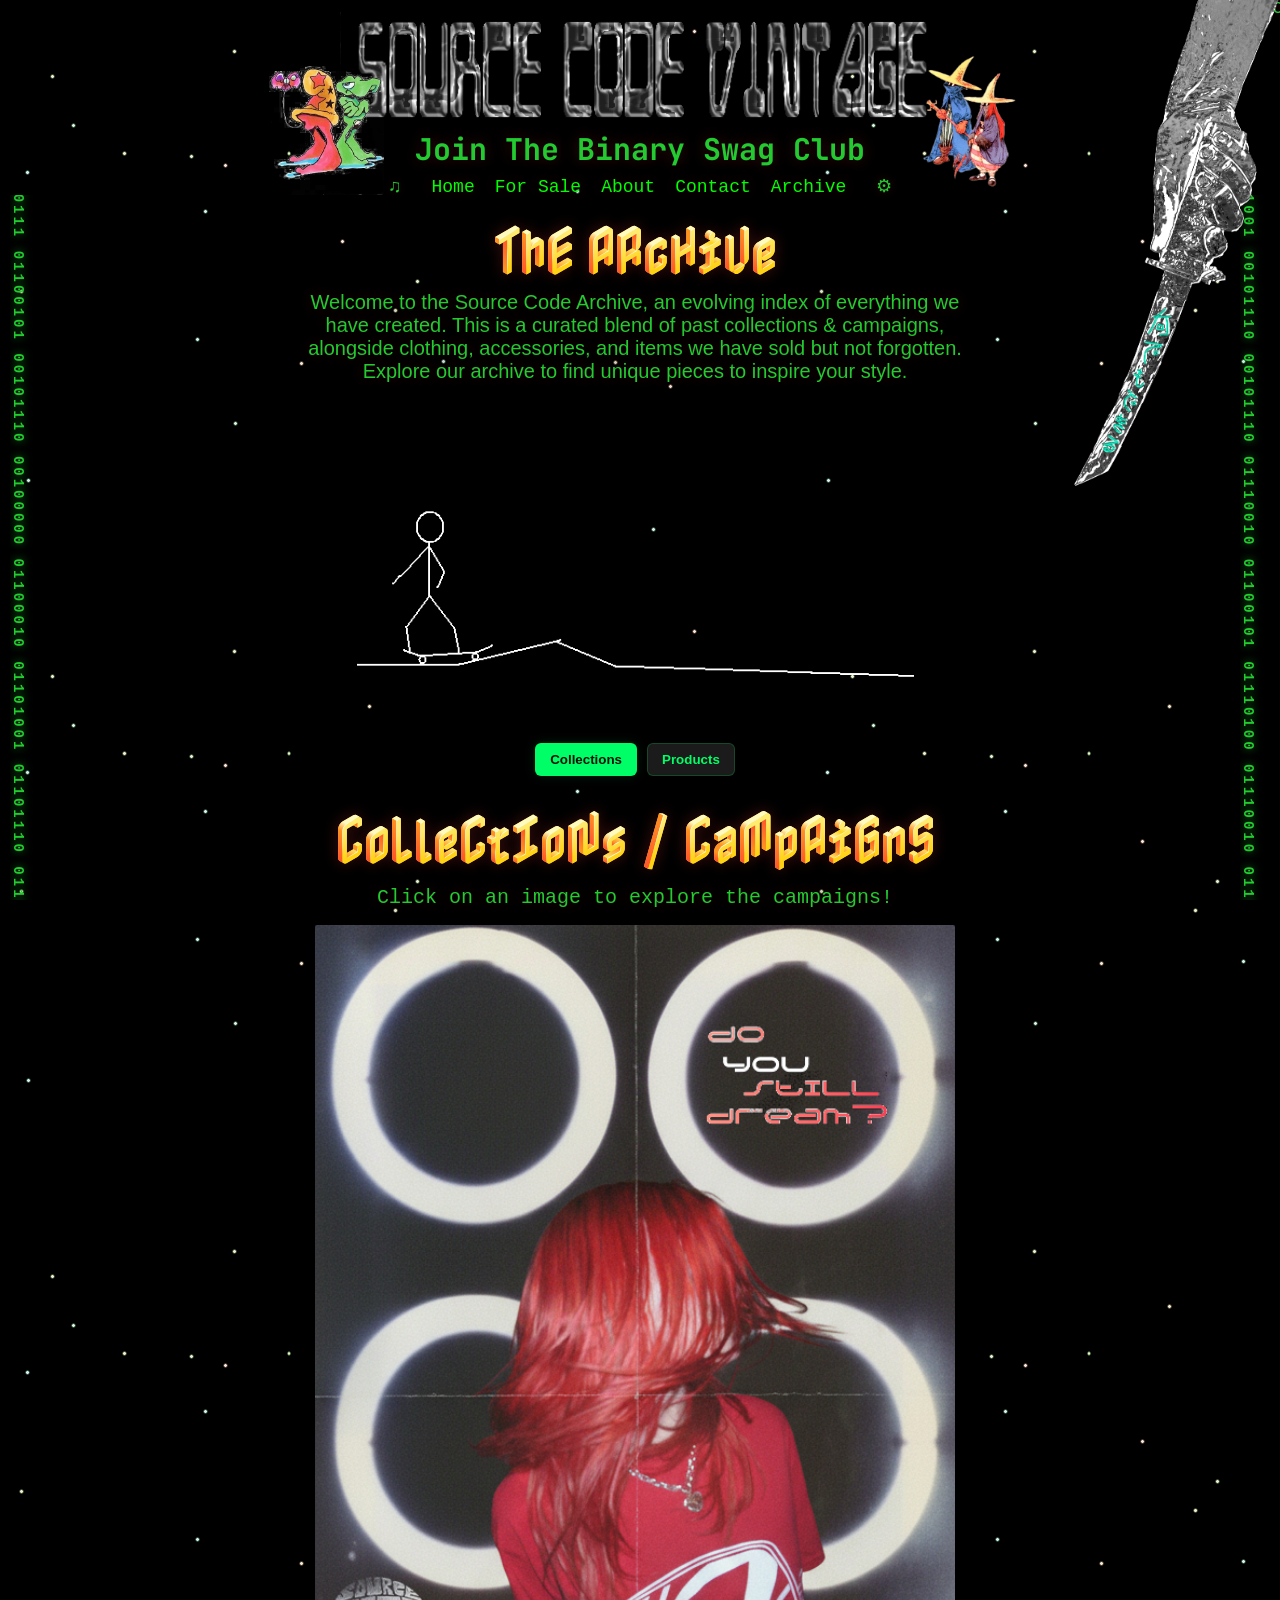
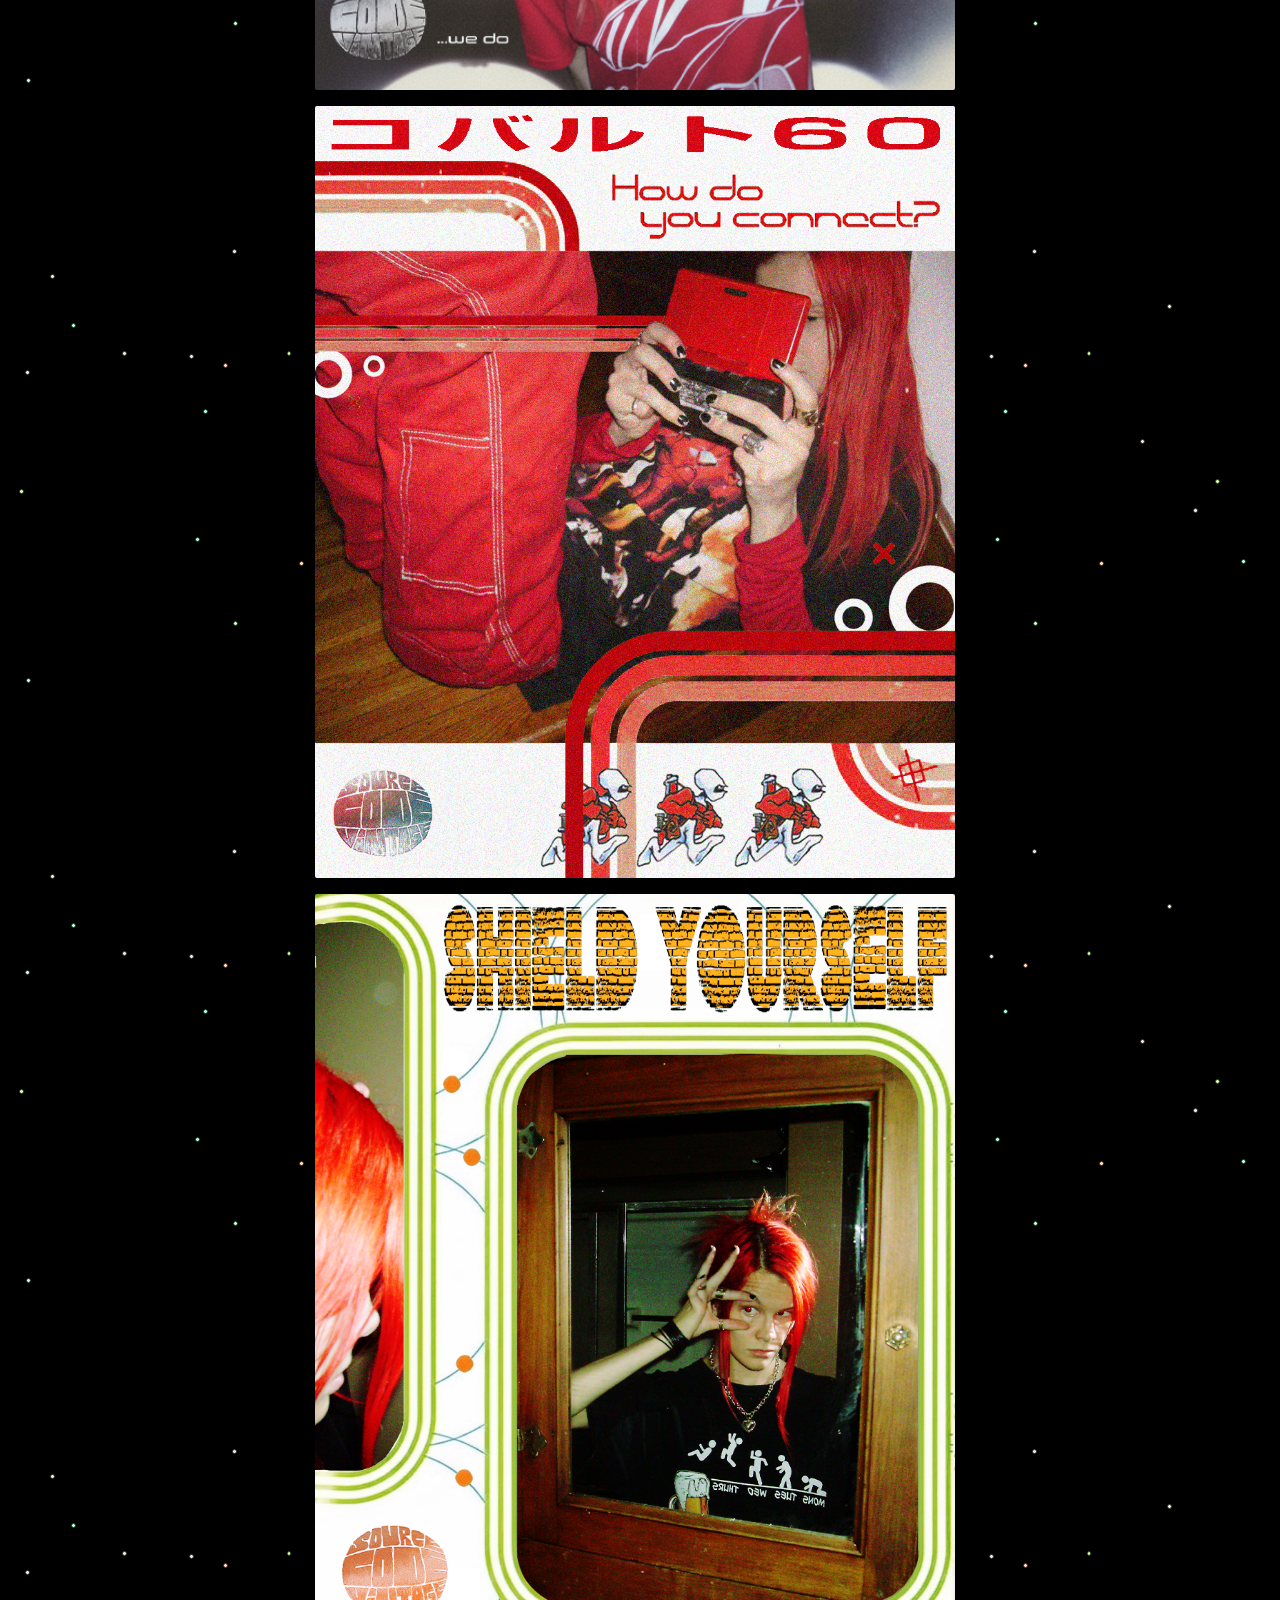
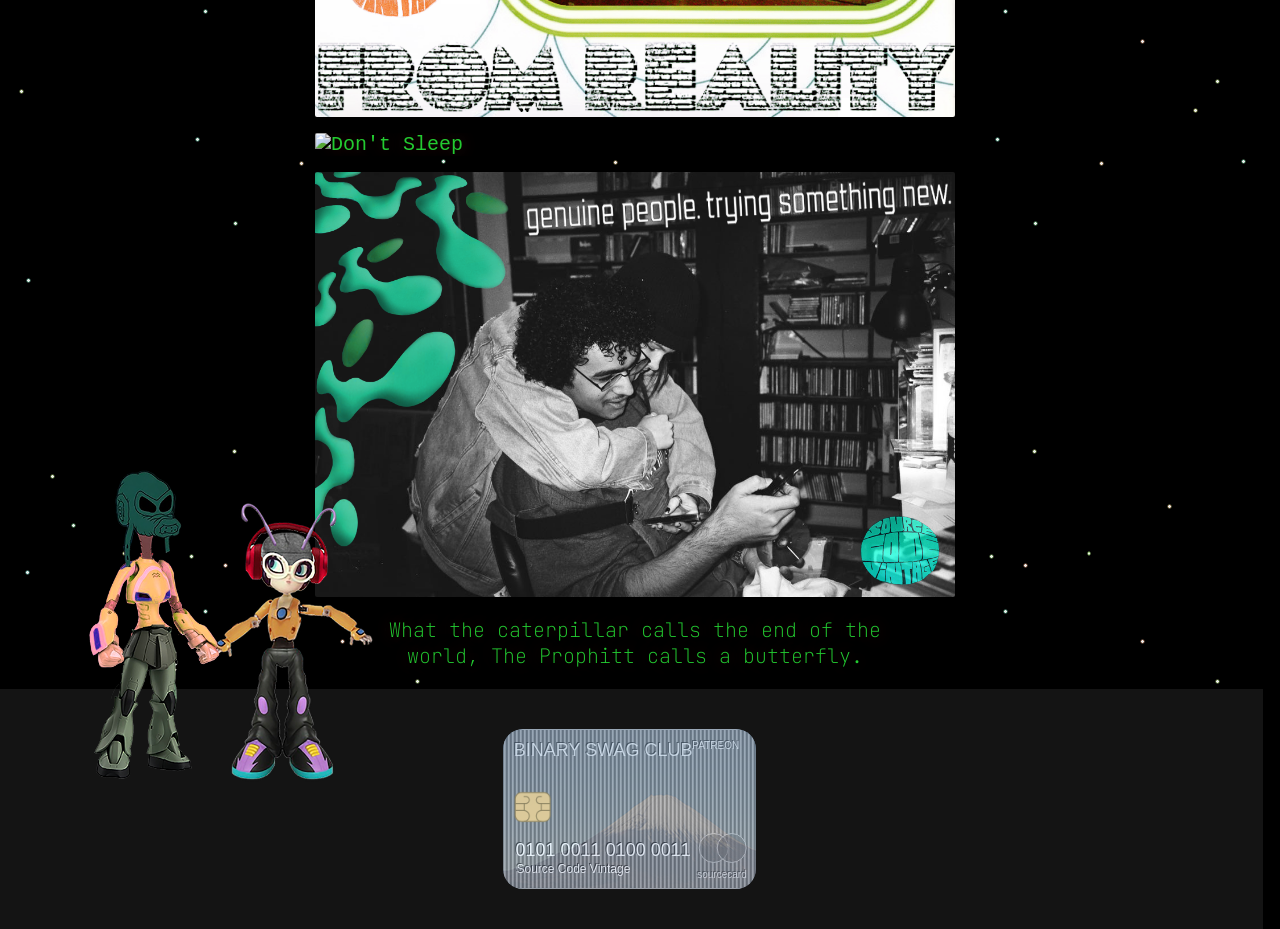
==== commit fe4acf8d: "UPDATE" ====
--- a/archive.html
+++ b/archive.html
@@ -216,7 +216,7 @@
             <img class="edit" src="imgs/EDITS/DoUDream.png" alt="Do U Still Dream?"> <br>
             <img class="edit" src="imgs/EDITS/dyd2.png" alt="Do U Still Dream?"> <br>
             <img class="edit" src="imgs/EDITS/DYD3.png" alt="Do U Still Dream?"> <br>
-            <img class="edit" src="imgs/EDITS/dyd4.jpg" alt="Do U Still Dream?">
+            <img class="edit" src="imgs/EDITS/dyd4s.jpg" alt="Do U Still Dream?">
         </section>
 
         <section id="detail-hdyc" class="archive-section collection-editable" style="display:none;" aria-hidden="true">
@@ -230,21 +230,21 @@
         <section id="detail-shield" class="archive-section collection-editable" style="display:none;" aria-hidden="true">
             <h2 class="POP">Shield Yourself From Reality</h2>
             <img class="edit" src="imgs/EDITS/SHIELD023.png" alt="Shield Yourself From Reality"> <br>
-            <img class="edit" src="imgs/EDITS/sys.png" alt="Shield Yourself From Reality"> <br>
+            <img class="edit" src="imgs/EDITS/syss.png" alt="Shield Yourself From Reality"> <br>
             <img class="edit" src="imgs/EDITS/sys2.png" alt="Shield Yourself From Reality"> <br>
         </section>
 
         <section id="detail-sleep" class="archive-section collection-editable" style="display:none;" aria-hidden="true">
             <h2 class="POP">DoN'T SlEeP</h2>
             <img class="edit" src="imgs/EDITS/DontSleepN8.png" alt="Don't Sleep"> <br>
-            <img class="edit" src="imgs/EDITS/sleep.png" alt="Don't Sleep"> <br>
+            <img class="edit" src="imgs/EDITS/sleeps.png" alt="Don't Sleep"> <br>
         </section>
 
         <section id="detail-meus" class="archive-section collection-editable" style="display:none;" aria-hidden="true">
             <h2 class="POP">GeNuInE PeOpLe</h2>
             <img class="edit" src="imgs/MeUs.DONE.png" alt="Genuine People"> <br>
             <img class="edit" src="imgs/EDITS/GENUINE.png" alt="Genuine People"> <br>
-            <img class="edit" src="imgs/EDITS/genuine2.png" alt="Genuine People"> <br>
+            <img class="edit" src="imgs/EDITS/genuine2s.png" alt="Genuine People"> <br>
         </section>
 
         <section id="products" class="main-content archive-section" aria-hidden="true" style="display: none;">
@@ -252,6 +252,96 @@
             <h2 class="POP">TeEs & ToPs</h2>
 
                 <div class="archive-product-container">
+                    <!-- Beastie Boys Ringer -->
+                       <div class="archive-product-card fade-in">
+                        <h5>Beastie Boys Ringer</h5>
+                        <div class="contact-image-spacerT">
+                            <section id="spinning-image-section">
+                                <div class="cardT-container">
+                                    <div class="cardT">
+                                        <div class="card-face front">
+                                            <img src="imgs/tee.pngs/bboyFront.png" alt="Front Image">
+                                        </div>
+                                        <div class="card-face back">
+                                            <img src="imgs/tee.pngs/bboyBack.png" alt="Back Image">
+                                        </div>
+                                    </div>
+                                </div>
+                            </section>
+                        </div>          
+                    </div>
+                    <!-- Meta Shirt -->
+                       <div class="archive-product-card fade-in">
+                        <h5>Meta Shirt</h5>
+                        <div class="contact-image-spacerT">
+                            <section id="spinning-image-section">
+                                <div class="cardT-container">
+                                    <div class="cardT">
+                                        <div class="card-face front">
+                                            <img src="imgs/tee.pngs/metaFront.png" alt="Front Image">
+                                        </div>
+                                        <div class="card-face back">
+                                            <img src="imgs/tee.pngs/metaBack.png" alt="Back Image">
+                                        </div>
+                                    </div>
+                                </div>
+                            </section>
+                        </div>          
+                    </div>
+                    <!-- Blue Shirt -->
+                       <div class="archive-product-card fade-in">
+                        <h5>Blue Girl Shirt</h5>
+                        <div class="contact-image-spacerT">
+                            <section id="spinning-image-section">
+                                <div class="cardT-container">
+                                    <div class="cardT">
+                                        <div class="card-face front">
+                                            <img src="imgs/tee.pngs/blue.png" alt="Front Image">
+                                        </div>
+                                        <div class="card-face back">
+                                            <img src="imgs/tee.pngs/blue.png" alt="Back Image">
+                                        </div>
+                                    </div>
+                                </div>
+                            </section>
+                        </div>          
+                    </div>
+                    <!-- Purple Crop -->
+                       <div class="archive-product-card fade-in">
+                        <h5>Purple Strapless Crop</h5>
+                        <div class="contact-image-spacerT">
+                            <section id="spinning-image-section">
+                                <div class="cardT-container">
+                                    <div class="cardT">
+                                        <div class="card-face front">
+                                            <img src="imgs/tee.pngs/purpleFront.png" alt="Front Image">
+                                        </div>
+                                        <div class="card-face back">
+                                            <img src="imgs/tee.pngs/purpleBack.png" alt="Back Image">
+                                        </div>
+                                    </div>
+                                </div>
+                            </section>
+                        </div>          
+                    </div>
+                    <!-- Little My Long Sleeve -->
+                       <div class="archive-product-card fade-in">
+                        <h5>Little My Long Sleeve</h5>
+                        <div class="contact-image-spacerT">
+                            <section id="spinning-image-section">
+                                <div class="cardT-container">
+                                    <div class="cardT">
+                                        <div class="card-face front">
+                                            <img src="imgs/tee.pngs/lm.png" alt="Front Image">
+                                        </div>
+                                        <div class="card-face back">
+                                            <img src="imgs/tee.pngs/lm.png" alt="Back Image">
+                                        </div>
+                                    </div>
+                                </div>
+                            </section>
+                        </div>          
+                    </div>
                     <!-- Ostrich Shirt-->       
                     <div class="archive-product-card fade-in">
                         <h5>The Mountain Ostrich Tee</h5>
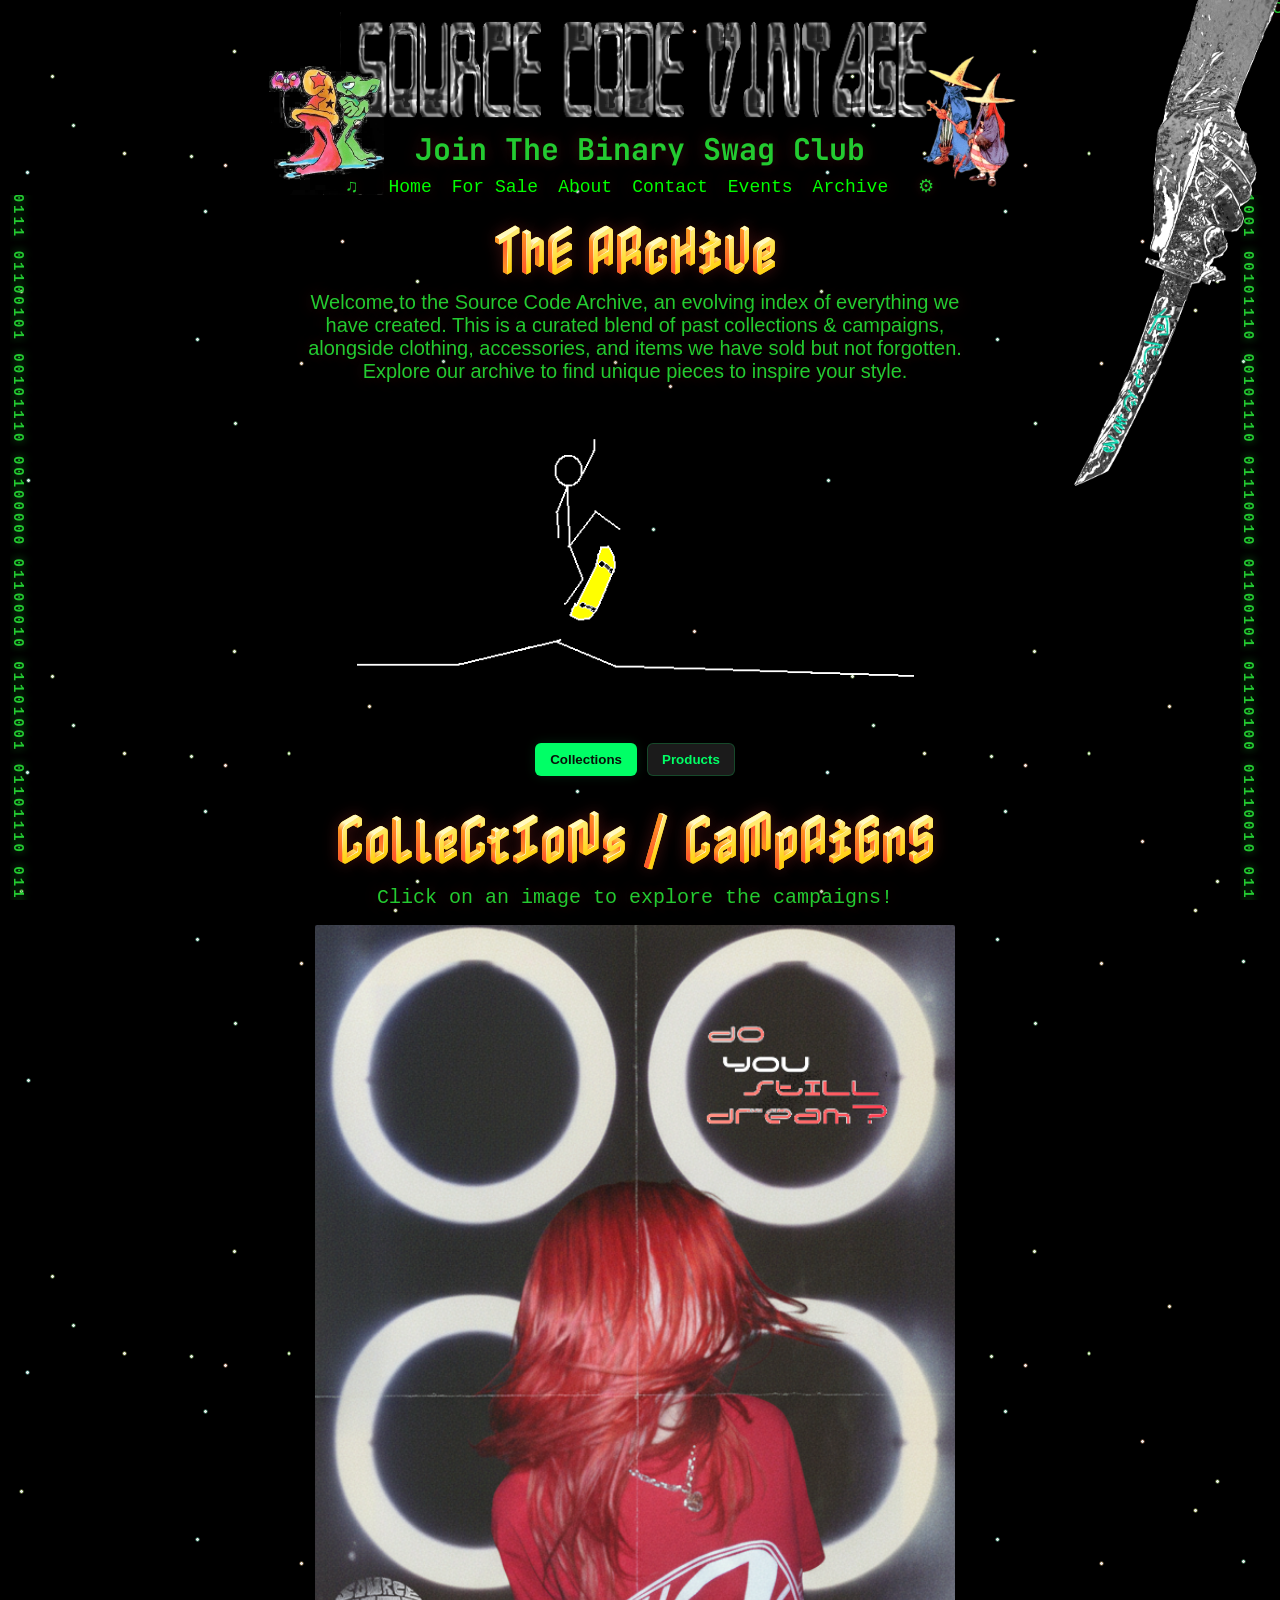
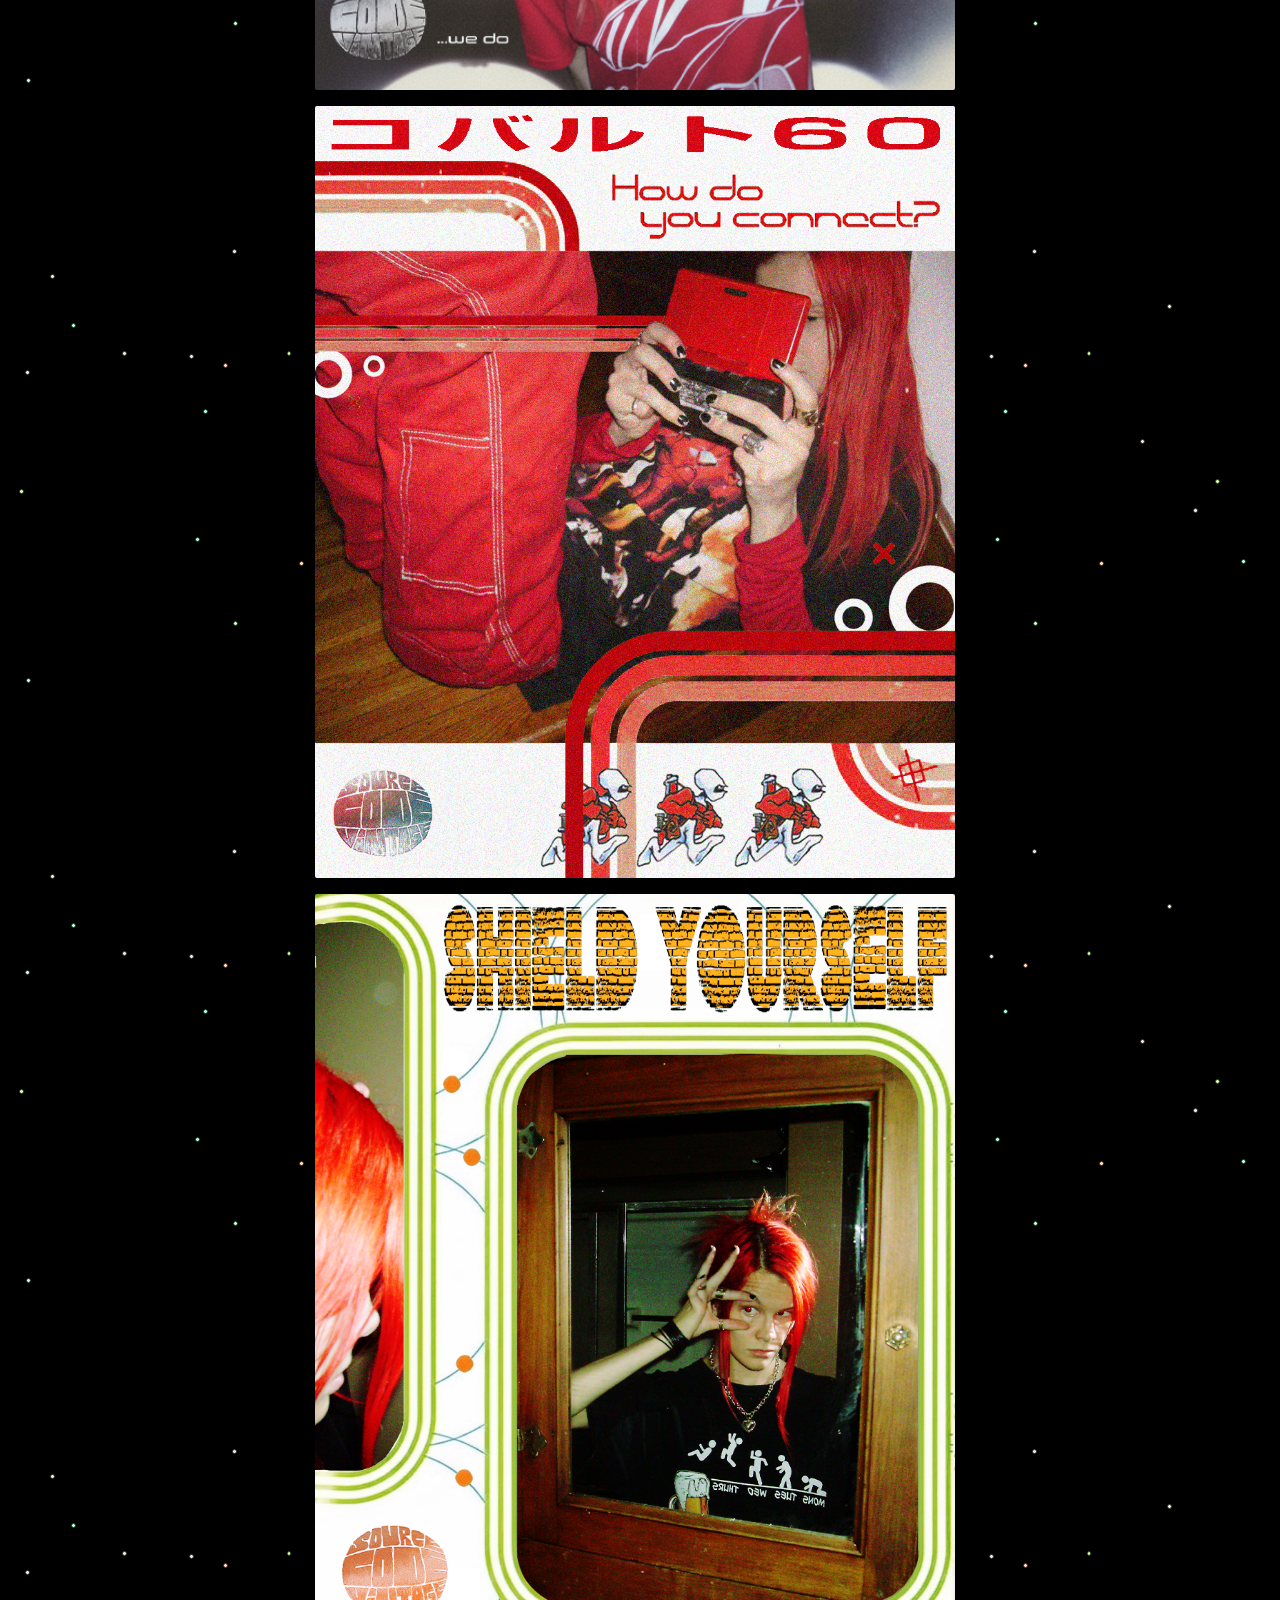
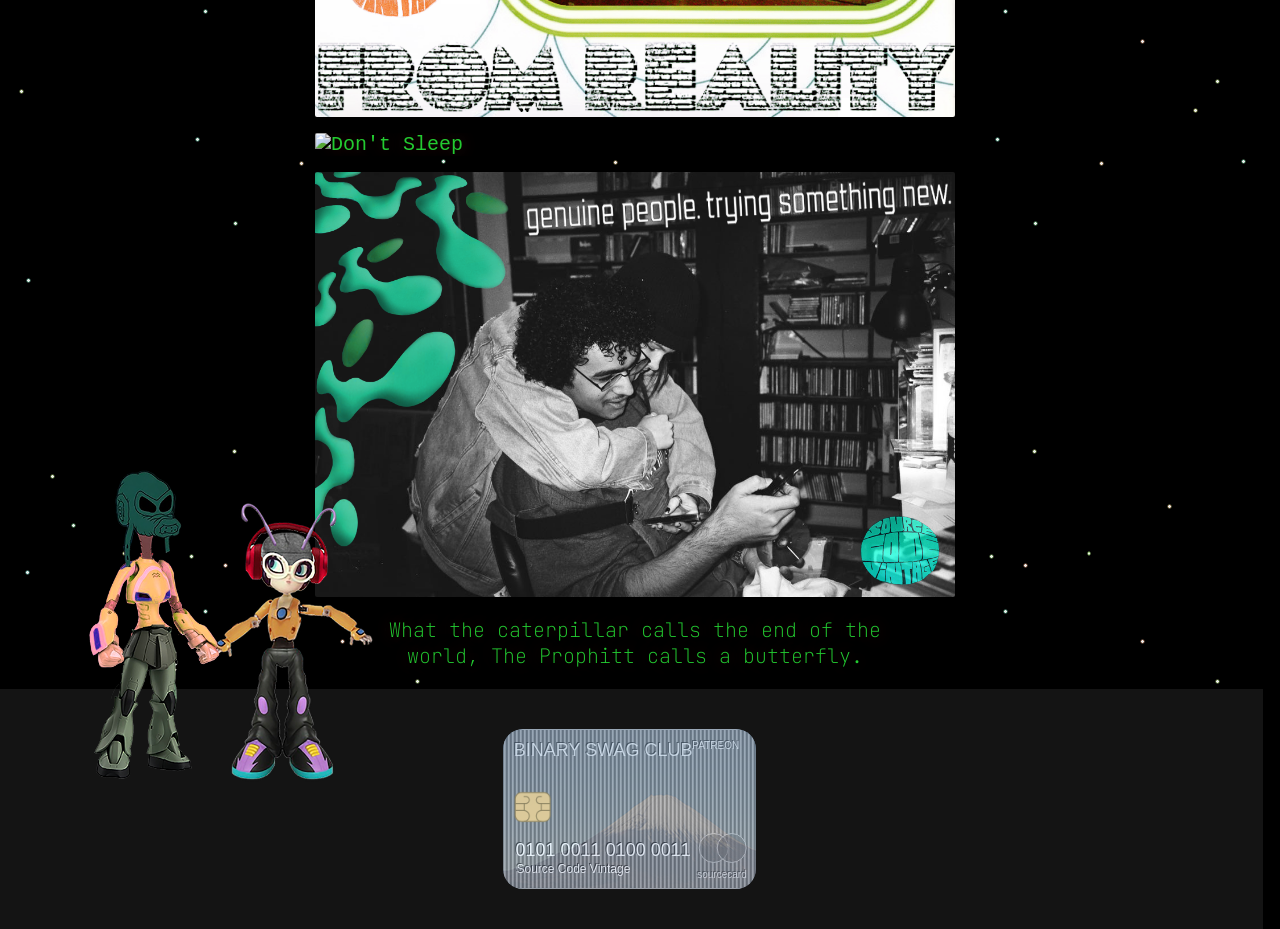
==== commit 2ab4d4fe: "update event" ====
--- a/archive.html
+++ b/archive.html
@@ -100,6 +100,7 @@
                     <li><a href="index.html#products">For Sale</a></li>
                     <li><a href="index.html#about">About</a></li>
                     <li><a href="contact.html">Contact</a></li>
+                    <li><a href="events.html">Events</a></li>
                     <li><a href="#">Archive</a></li>
                     <li class="settings-menu-item">
                         <button id="settingsMenuToggle" class="settings-icon-btn">
--- a/css-js/style.css
+++ b/css-js/style.css
@@ -30,7 +30,14 @@
     margin: 0 auto;
     text-align: center;
 }
-
+.titleImg {
+    width: 491px;
+    display: none;
+}
+.titleImg2 {
+    width: 405px;
+    display: none;
+}
 /* Ensure the Patreon .ok paragraph is visible and readable on small screens */
 @media (max-width: 700px) {
     .ok {
@@ -60,7 +67,234 @@
     div.container {
         height: 380px;
     }
+    .titleImg {
+    width: 491px;
+    display: block;
+    }
+    .titleImg2 {
+    width: 405px;
+    display: block;
+    }
+    .POP {
+        display: none;
+    }
 } 
+/* Mobile: index product layout — single column and images visible */
+@media (max-width: 820px) {
+    .product-container {
+        display: flex !important;
+        flex-direction: column !important;
+        gap: 12px !important;
+        align-items: stretch !important;
+    }
+    .product-card {
+        width: 100% !important;
+        max-width: none !important;
+        flex: 0 0 auto !important;
+        margin: 0 auto !important;
+        box-sizing: border-box !important;
+        padding: 12px !important;
+    }
+    /* Ensure flip-card internals scale to container width on mobile */
+    .card, .cardT, .cardT-container, .card-container {
+        width: 100% !important;
+        max-width: 420px !important;
+    }
+    .card-face img {
+        width: 100% !important;
+        height: auto !important;
+        display: block !important;
+    }
+}
+
+/* EVENTS PAGE */
+.events-main {
+    width: min(100% - 40px, 980px);
+    margin: 210px auto 60px;
+    padding: 20px;
+    align-items: stretch;
+}
+
+.events-hero,
+.events-section {
+    width: 100%;
+    padding: 28px 24px;
+    margin-bottom: 28px;
+    border: 1px solid rgba(0, 255, 74, 0.55);
+    background: rgba(0, 0, 0, 0.62);
+    box-sizing: border-box;
+}
+
+.events-hero {
+    text-align: center;
+}
+
+.events-kicker,
+.event-status {
+    color: #d7ffd9;
+    font-family: 'JetBrains Mono', monospace;
+    font-size: 0.78rem;
+    letter-spacing: 0.12em;
+    text-transform: uppercase;
+}
+
+.events-hero h1,
+.events-section-heading h2 {
+    margin: 8px 0 16px;
+}
+
+.events-intro {
+    max-width: 620px;
+    margin: 0 auto;
+    line-height: 1.5;
+}
+
+.events-tabs {
+    display: flex;
+    justify-content: center;
+    gap: 12px;
+    margin-top: 24px;
+}
+
+.link {
+    color: #00ff66;
+    text-decoration: none;
+}
+
+.events-tabs a,
+.event-link {
+    display: inline-block;
+    padding: 9px 14px;
+    border: 1px solid #00ff4a;
+    color: #00ff66;
+    background: rgba(0, 0, 0, 0.75);
+    font-family: 'JetBrains Mono', monospace;
+    text-decoration: none;
+}
+
+.events-tabs a:hover,
+.events-tabs a:focus,
+.event-link:hover,
+.event-link:focus {
+    color: #08110a;
+    background: #00ff66;
+}
+
+.events-section-heading {
+    text-align: center;
+    margin-bottom: 20px;
+}
+
+.event-grid {
+    display: grid;
+    grid-template-columns: repeat(auto-fit, minmax(280px, 1fr));
+    gap: 18px;
+}
+
+.event-card {
+    display: grid;
+    grid-template-columns: 130px 1fr;
+    min-height: 220px;
+    border: 1px solid #00ff4a;
+    background: rgba(5, 15, 7, 0.9);
+}
+
+.event-card-with-flyer {
+    grid-template-columns: minmax(180px, 260px) 1fr;
+    column-gap: 28px;
+}
+
+.event-flyer {
+    display: block;
+    width: 100%;
+    aspect-ratio: 4 / 5;
+    height: auto;
+    object-fit: cover;
+}
+
+.event-card-future {
+    border-color: rgba(0, 255, 102, 0.45);
+}
+
+.event-date {
+    display: flex;
+    flex-direction: column;
+    justify-content: center;
+    align-items: center;
+    padding: 16px;
+    color: #08110a;
+    background: #00ff66;
+    font-family: 'JetBrains Mono', monospace;
+    text-align: center;
+}
+
+.event-date span {
+    font-size: 0.72rem;
+    letter-spacing: 0.1em;
+}
+
+.event-date strong {
+    margin-top: 10px;
+    font-size: 1.05rem;
+    word-break: break-word;
+}
+
+.event-card-content {
+    padding: 18px;
+}
+
+.event-card-content h3 {
+    margin: 8px 0;
+    color: #e6ffe6;
+}
+
+.event-card-content p {
+    line-height: 1.45;
+}
+
+.event-location {
+    color: #00ff66;
+}
+
+.event-link {
+    margin-top: 14px;
+    font-size: 0.85rem;
+}
+
+@media (max-width: 600px) {
+    .events-main {
+        width: calc(100% - 20px);
+        margin-top: 190px;
+        padding: 10px;
+    }
+
+    .events-hero,
+    .events-section {
+        padding: 22px 14px;
+    }
+
+    .events-tabs {
+        flex-direction: column;
+        align-items: stretch;
+    }
+
+    .events-tabs a {
+        text-align: center;
+    }
+
+    .event-card {
+        grid-template-columns: 1fr;
+    }
+
+    .event-card-with-flyer {
+        grid-template-columns: 1fr;
+        row-gap: 14px;
+    }
+
+    .event-date {
+        min-height: 84px;
+    }
+}
 .shiny {
     display: inline-block;
     /* base color fallback for older browsers */
@@ -953,6 +1187,64 @@
 
 .product-card button:hover, .product-card1 button:hover {
     background-color: #009900;
+}
+
+/* Marketplace choices for product buy buttons */
+.marketplace-menu {
+    position: relative;
+    width: 100%;
+    margin-top: auto;
+}
+
+.marketplace-toggle {
+    width: 100%;
+}
+
+.marketplace-options {
+    display: none;
+    position: absolute;
+    left: 0;
+    right: 0;
+    bottom: calc(100% + 6px);
+    padding: 4px;
+    background: rgba(10, 10, 10, 0.98);
+    border: 1px solid #00ff00;
+    border-radius: 4px;
+    box-shadow: 0 0 10px rgba(0, 255, 0, 0.25);
+    z-index: 20;
+}
+
+.marketplace-menu.is-open .marketplace-options {
+    display: flex;
+    flex-direction: column;
+    gap: 4px;
+}
+
+.marketplace-option {
+    display: block;
+    width: 100%;
+    padding: 8px 10px;
+    color: #0a0a0a;
+    background: #00ff00;
+    border: 0;
+    border-radius: 3px;
+    font: inherit;
+    text-align: center;
+    text-decoration: none;
+    cursor: pointer;
+    box-sizing: border-box;
+}
+
+.marketplace-option:hover,
+.marketplace-option:focus {
+    background: #009900;
+}
+
+.marketplace-option-disabled,
+.marketplace-option-disabled:hover {
+    color: #777;
+    background: #222;
+    cursor: not-allowed;
 }
 
 .P1 {
@@ -2941,6 +3233,7 @@
         bottom: -18px;
     }
 }
+
 /* Small tablets and large phones */
 @media (min-width: 451px) and (max-width: 650px) {
     .title {
@@ -2972,13 +3265,13 @@
     nav ul {
         flex-direction: row;
         flex-wrap: wrap;
-        gap: 8px;
+        gap: 4px;
         justify-content: center;
         padding: 10px 0;
     }
     
     nav ul li a {
-        font-size: 14px;
+        font-size: 10px;
         padding: 5px 8px;
         white-space: nowrap;
     }
@@ -3000,7 +3293,7 @@
         flex-wrap: wrap !important;
         justify-content: center !important;
         gap: 15px !important;
-        margin: 20px 0 !important;
+        margin: 0px 0 !important;
     }
     
     .product-card, .product-card1, .product-card2 {
@@ -3524,3 +3817,49 @@
         display: none;
     }    
 }
+
+/* Final mobile override: ensure index products show as single column and images are visible */
+@media (max-width: 820px) {
+    .product-container,
+    .product-container1,
+    .product-container2 {
+        display: flex !important;
+        flex-direction: column !important;
+        gap: 12px !important;
+        align-items: stretch !important;
+    }
+    .product-card,
+    .product-card1,
+    .product-card2 {
+        width: min(92%, 420px) !important;
+        max-width: 420px !important;
+        flex: 0 0 auto !important;
+        margin: 0 auto !important;
+        box-sizing: border-box !important;
+        padding: 12px !important;
+    }
+    /* Keep flip behavior: size cards responsively using aspect-ratio so absolute faces keep their height */
+    .card {
+        width: 100% !important;
+        max-width: 420px !important;
+        aspect-ratio: 240 / 420 !important;
+    }
+    .cardT {
+        width: 100% !important;
+        max-width: 420px !important;
+        aspect-ratio: 213.75 / 179.55 !important;
+    }
+    .card-face {
+        /* keep absolute positioning so flip still works */
+        position: absolute !important;
+        width: 100% !important;
+        height: 100% !important;
+        backface-visibility: hidden !important;
+    }
+    .card-face img {
+        width: 100% !important;
+        height: 100% !important;
+        display: block !important;
+        object-fit: cover !important;
+    }
+}
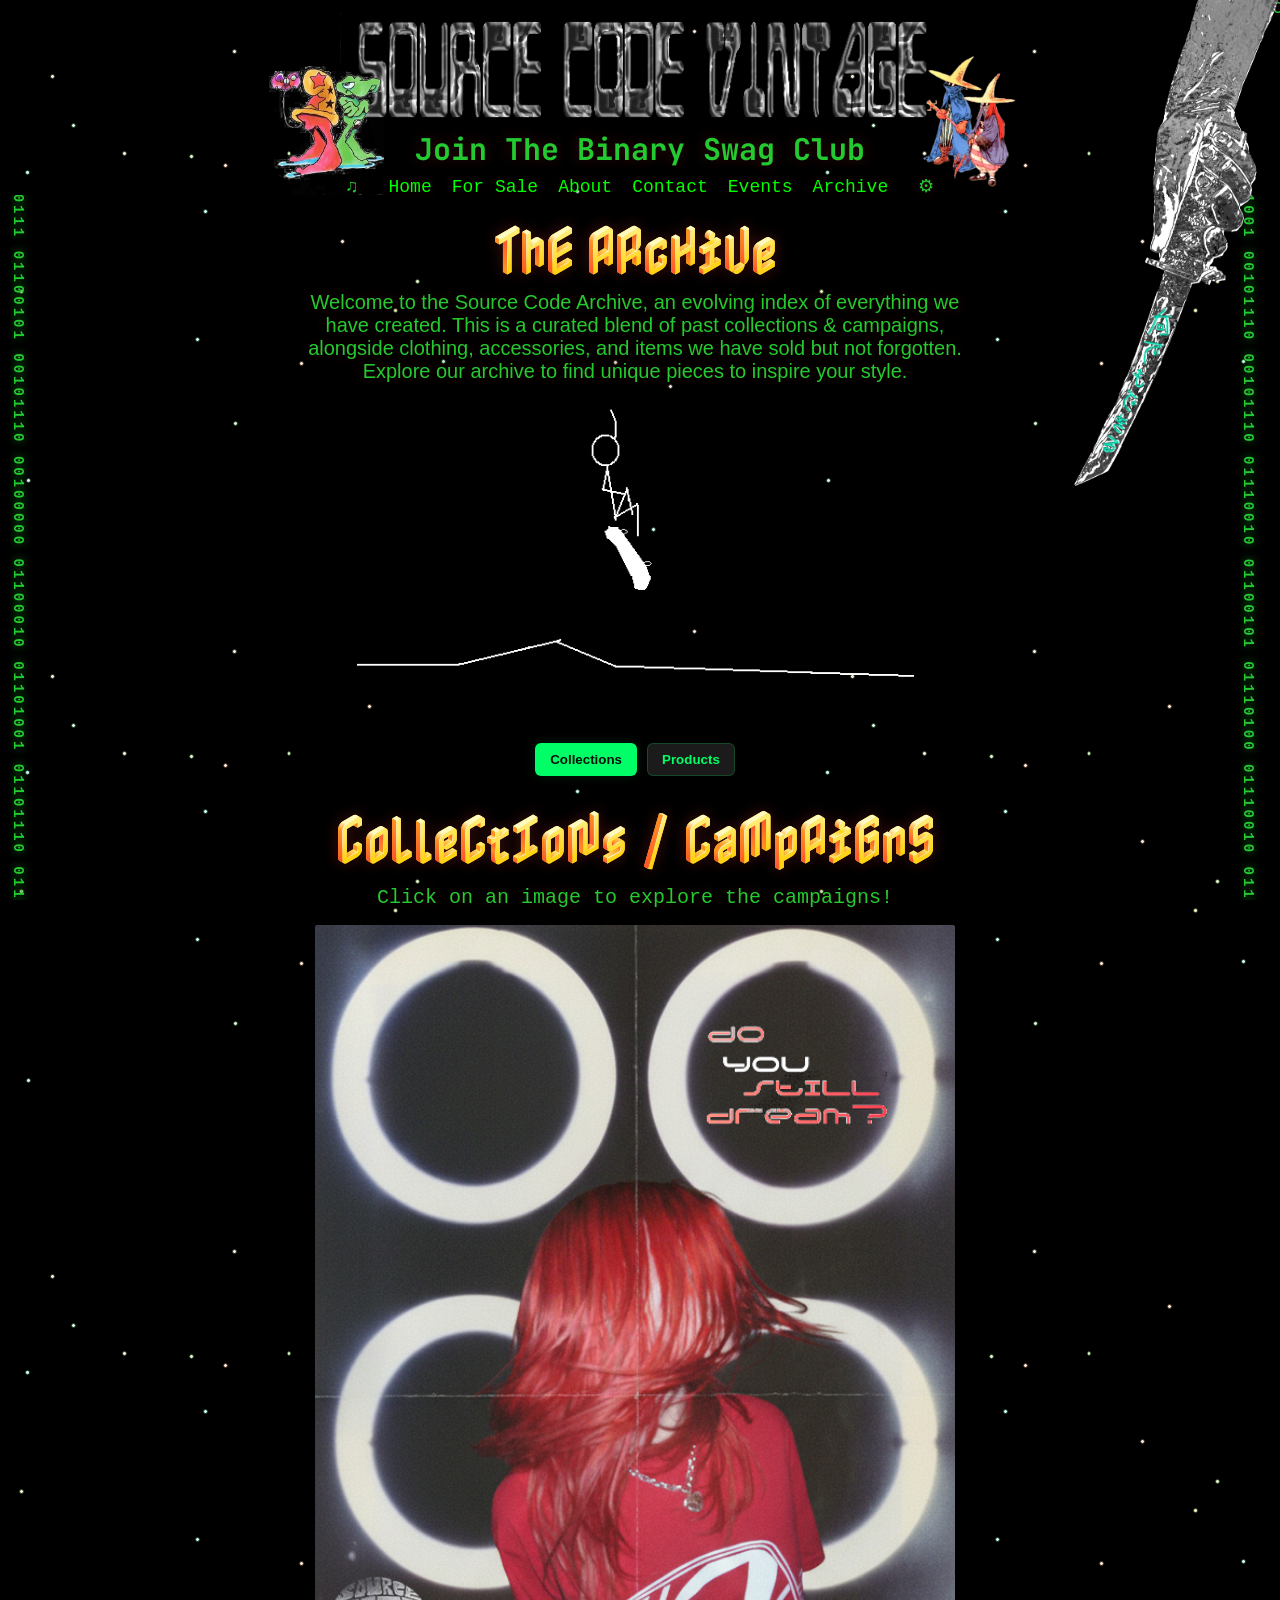
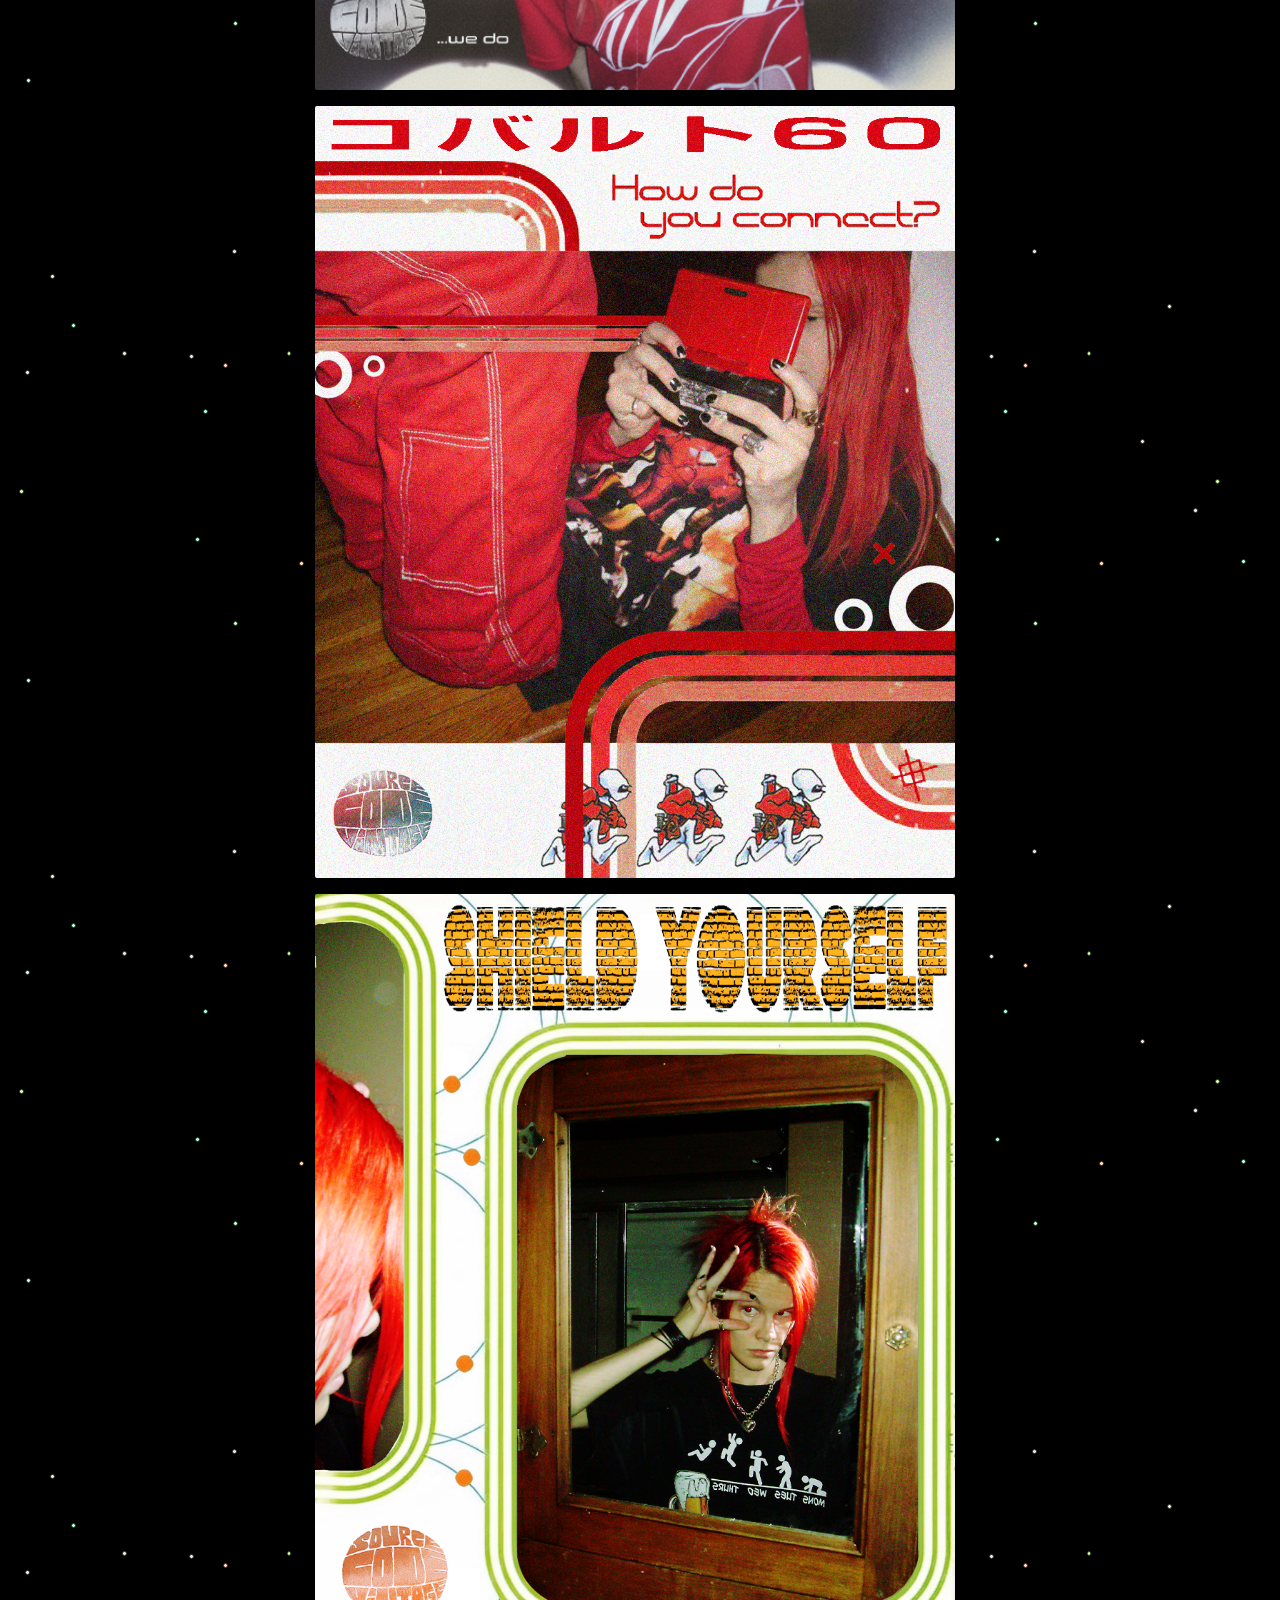
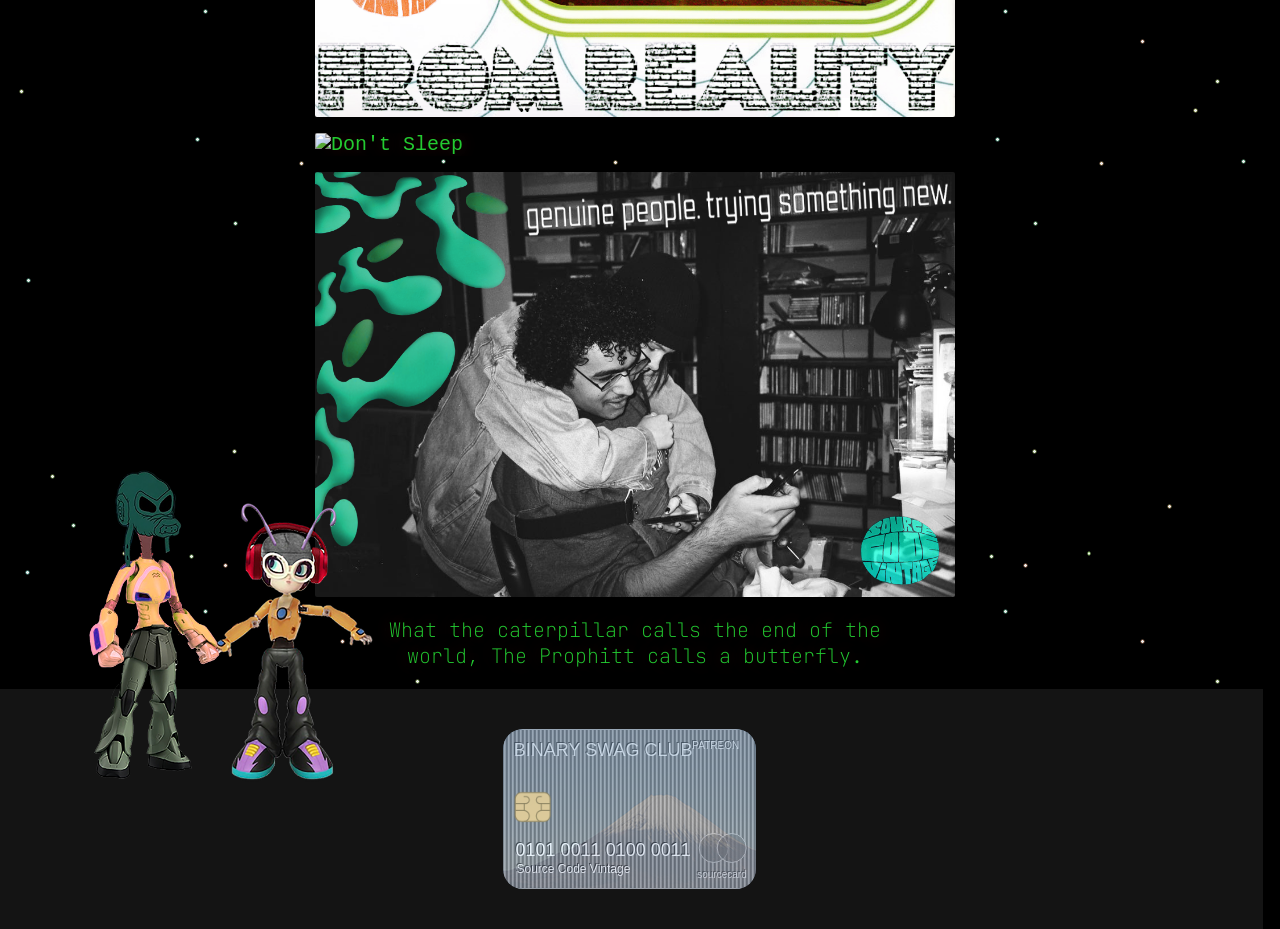
==== commit 23a58142: "update imgs" ====
--- a/archive.html
+++ b/archive.html
@@ -283,6 +283,24 @@
                                         </div>
                                         <div class="card-face back">
                                             <img src="imgs/tee.pngs/metaBack.png" alt="Back Image">
+                                        </div>
+                                    </div>
+                                </div>
+                            </section>
+                        </div>          
+                    </div>
+                    <!-- Heel Tank -->
+                       <div class="archive-product-card fade-in">
+                        <h5>Heel Tank</h5>
+                        <div class="contact-image-spacerT">
+                            <section id="spinning-image-section">
+                                <div class="cardT-container">
+                                    <div class="cardT">
+                                        <div class="card-face front">
+                                            <img src="imgs/tee.pngs/heelTankFront.png" alt="Front Image">
+                                        </div>
+                                        <div class="card-face back">
+                                            <img src="imgs/tee.pngs/heelTankBack.png" alt="Back Image">
                                         </div>
                                     </div>
                                 </div>
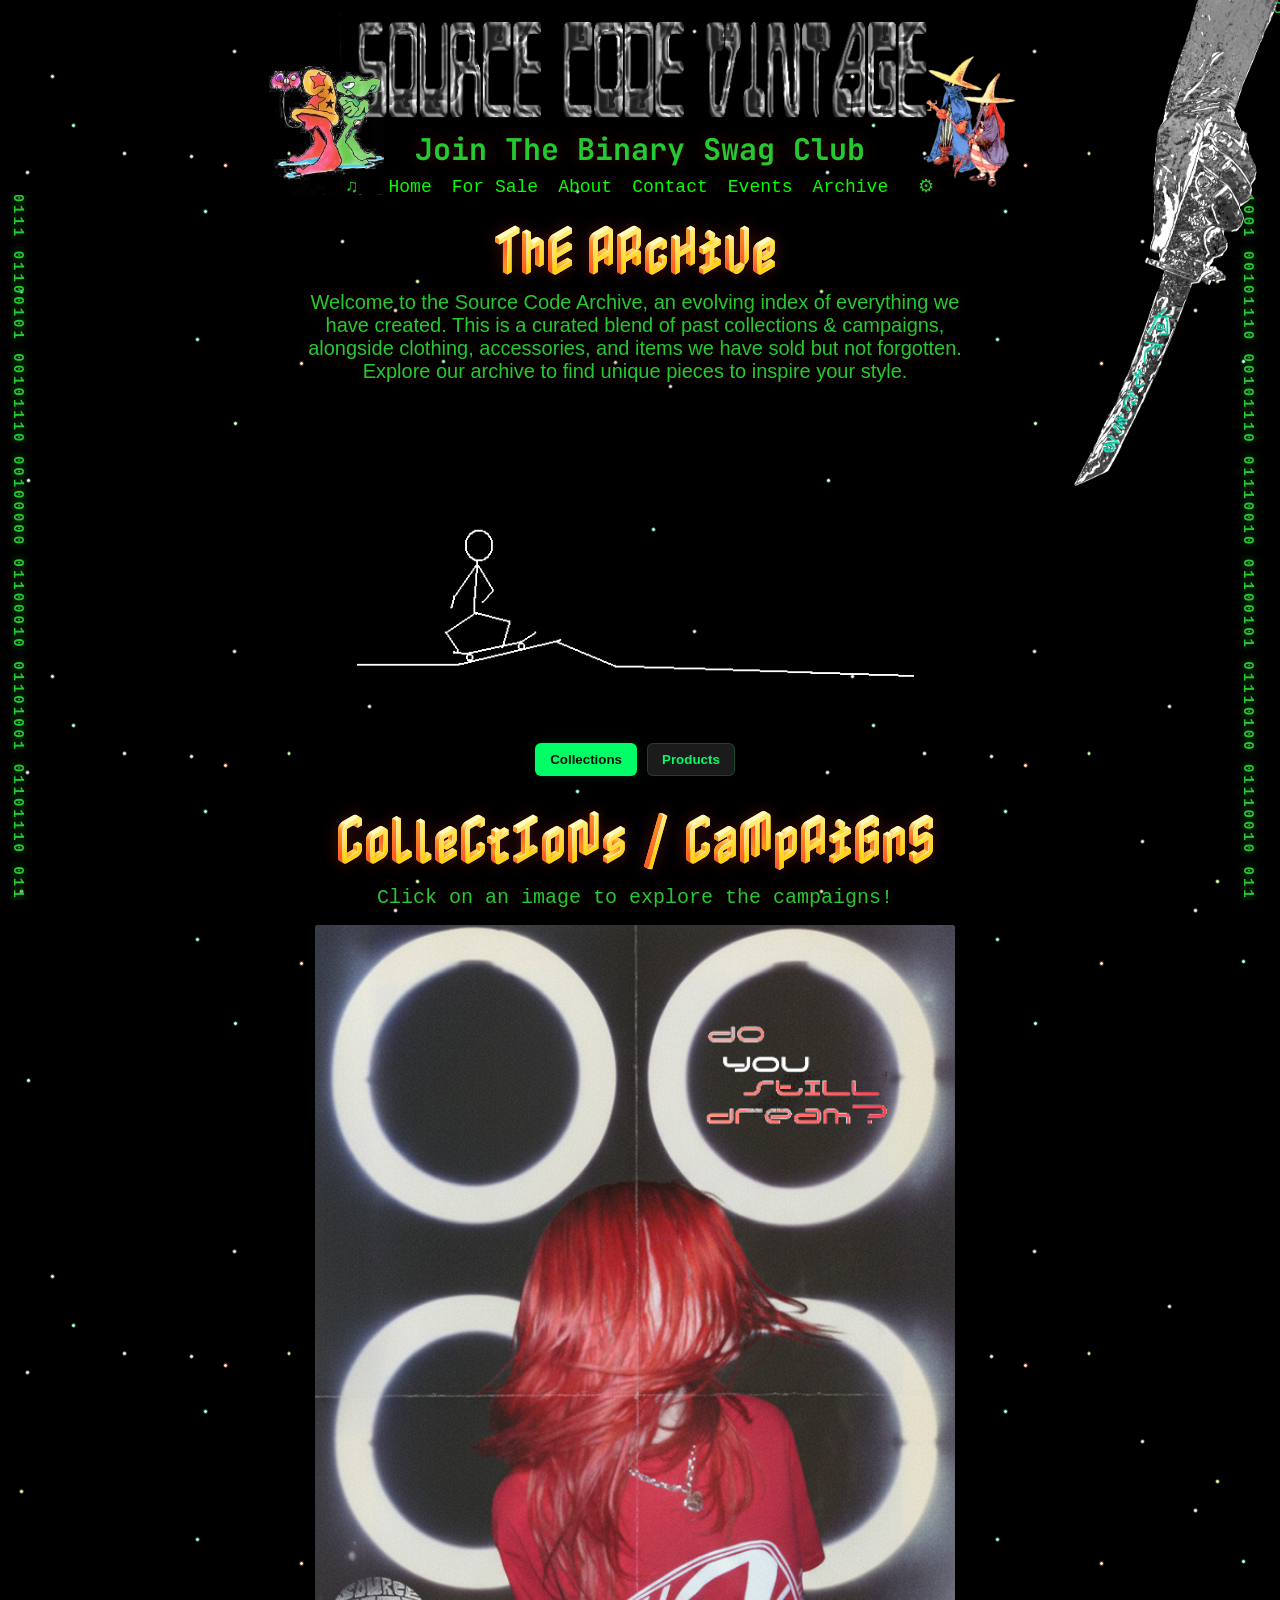
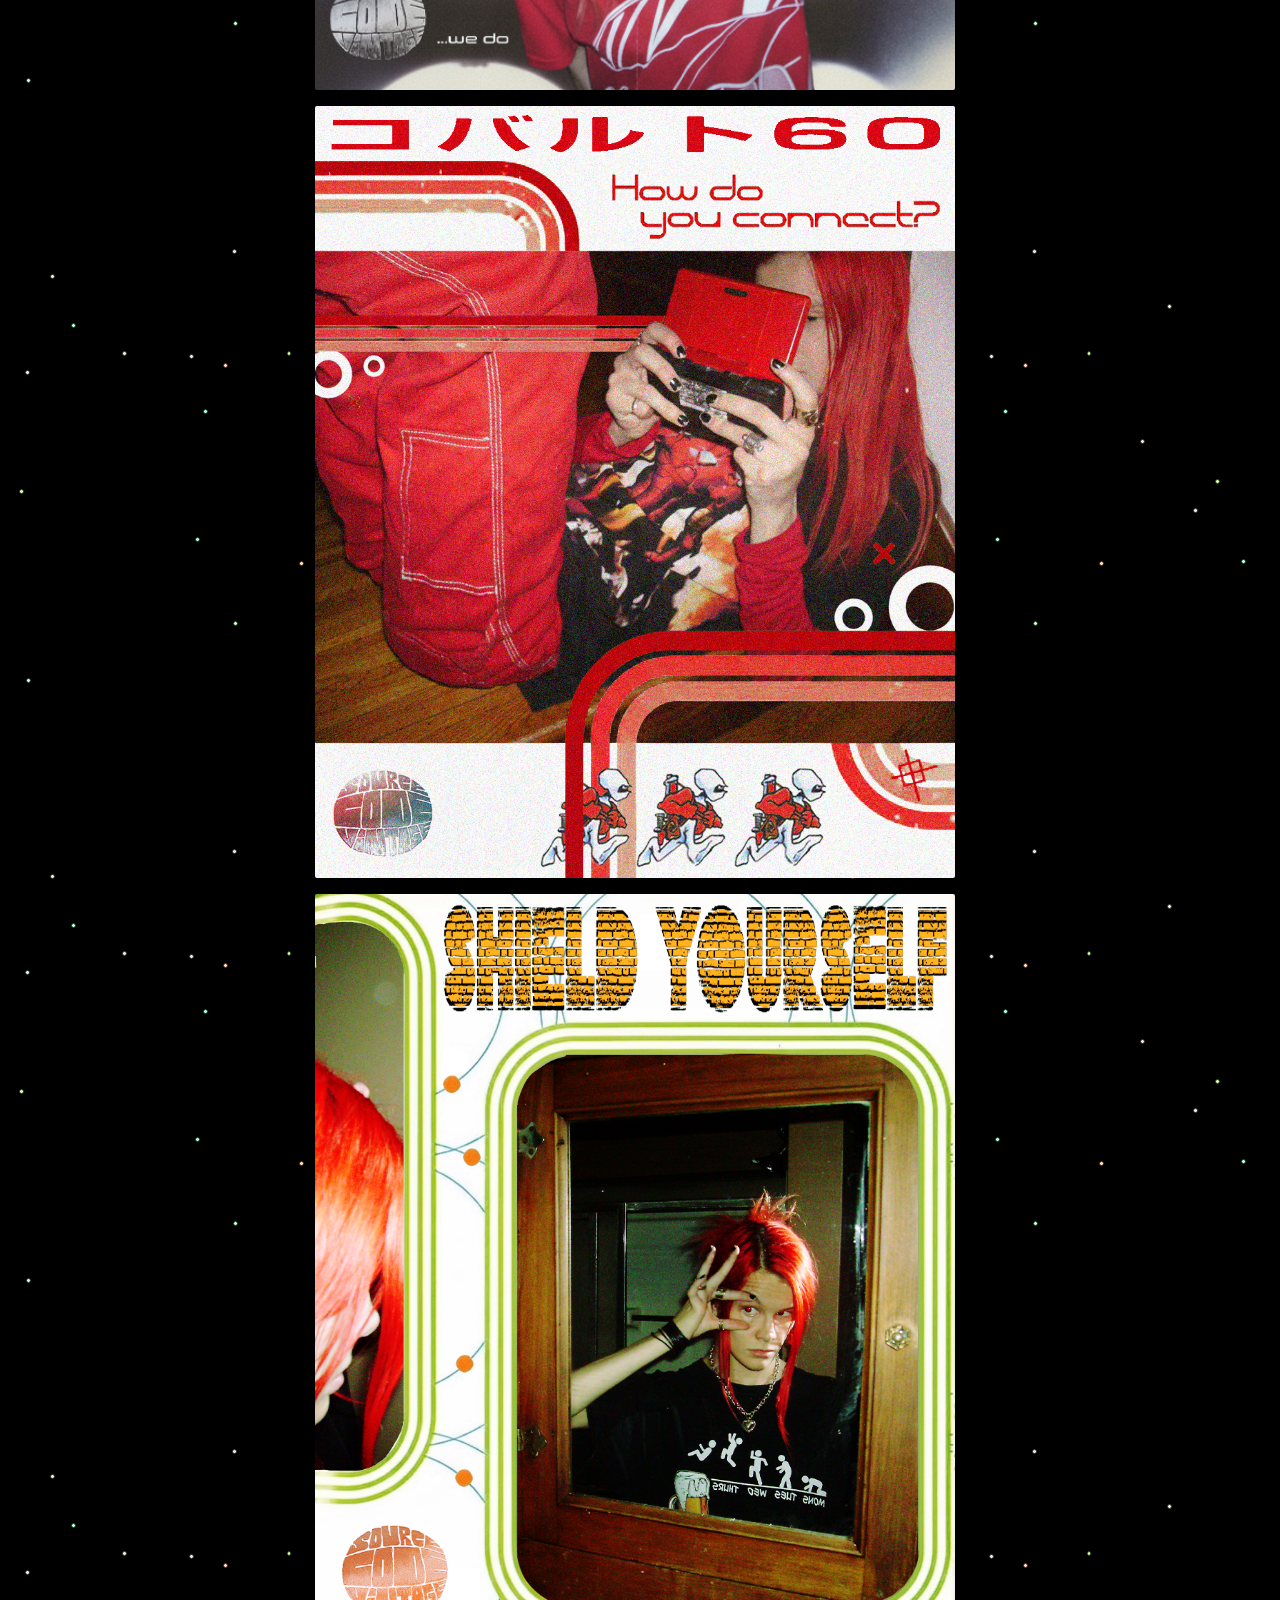
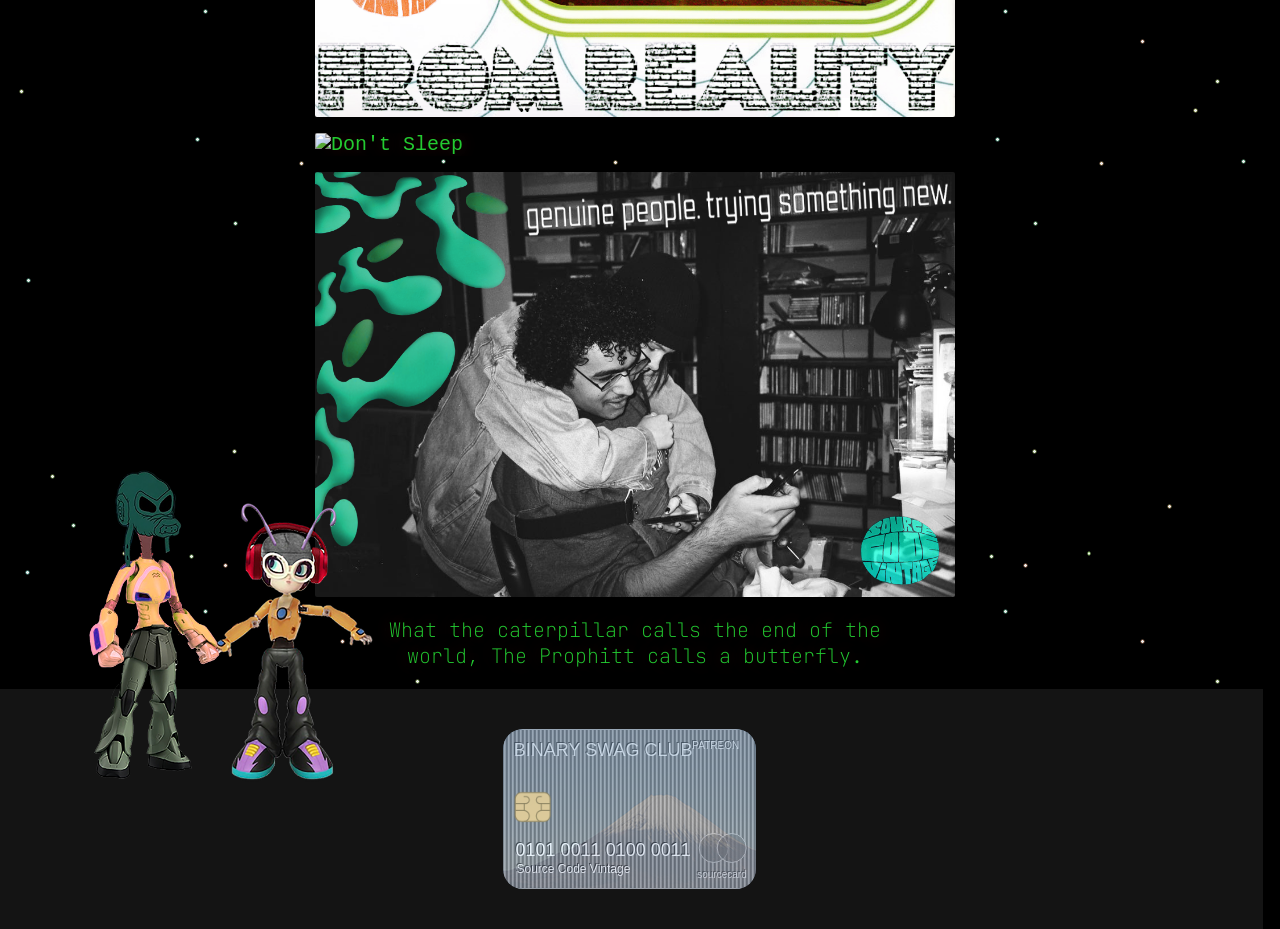
==== commit 3155324c: "edits" ====
--- a/archive.html
+++ b/archive.html
@@ -46,7 +46,7 @@
     <link href="https://fonts.googleapis.com/css2?family=Cutive+Mono&family=JetBrains+Mono:ital,wght@0,100..800;1,100..800&family=Limelight&family=Nabla:EDPT,EHLT@0..200,0..24&family=Savate:ital,wght@0,200..900;1,200..900&family=Space+Mono:ital,wght@0,400;0,700;1,400;1,700&family=VT323&display=swap" rel="stylesheet">
 </head>
 
-<body>
+<body class="archive-page">
     <!-- VERTICAL SCROLLING TEXT LEFT -->
     <div class="vertical-scroll-text">
         <div class="vertical-scroll-content">
@@ -617,6 +617,7 @@
         <div class="promo-text">Wanna keep surfing…?</div>
     </div>
 </div>
+
     <!-- FOOTER -->
     <footer>
         <!-- Credit Card -->
--- a/css-js/style.css
+++ b/css-js/style.css
@@ -72,7 +72,7 @@
     display: block;
     }
     .titleImg2 {
-    width: 405px;
+    width: 390px;
     display: block;
     }
     .POP {
@@ -1264,6 +1264,99 @@
     transition: all 0.3s ease;
 }
 
+/* SHIRT IMAGE LIGHTBOX */
+.product-container .card-face img,
+.product-container1 .card-face img,
+.product-container > .product-card > img,
+.product-container > .product-card1 > img,
+.product-container1 > .product-card > img,
+.product-container1 > .product-card1 > img {
+    cursor: zoom-in;
+}
+
+.shirt-lightbox {
+    position: fixed;
+    inset: 0;
+    z-index: 11000;
+    display: none;
+    align-items: center;
+    justify-content: center;
+    padding: 24px;
+    background: rgba(0, 0, 0, 0.9);
+}
+
+.shirt-lightbox.is-open {
+    display: flex;
+}
+
+.shirt-lightbox-content {
+    position: relative;
+    display: flex;
+    align-items: center;
+    justify-content: center;
+    width: min(92vw, 900px);
+    height: min(92vh, 900px);
+}
+
+.shirt-lightbox-content img {
+    display: block;
+    width: 100%;
+    height: 100%;
+    object-fit: contain;
+    touch-action: pan-y;
+}
+
+.shirt-lightbox-nav {
+    position: absolute;
+    top: 50%;
+    z-index: 1;
+    display: flex;
+    align-items: center;
+    justify-content: center;
+    width: 44px;
+    height: 44px;
+    border: 1px solid #00ff00;
+    border-radius: 50%;
+    color: #00ff00;
+    background: #090909;
+    cursor: pointer;
+    font-size: 26px;
+    line-height: 1;
+    transform: translateY(-50%);
+}
+
+.shirt-lightbox-prev {
+    left: -56px;
+}
+
+.shirt-lightbox-next {
+    right: -56px;
+}
+
+.shirt-lightbox-nav[hidden] {
+    display: none;
+}
+
+.shirt-lightbox-close {
+    position: absolute;
+    top: -12px;
+    right: -12px;
+    z-index: 1;
+    width: 40px;
+    height: 40px;
+    border: 1px solid #00ff00;
+    border-radius: 50%;
+    color: #00ff00;
+    background: #090909;
+    cursor: pointer;
+    font-size: 30px;
+    line-height: 1;
+}
+
+.scv-item-image-expand {
+    display: none;
+}
+
 /* FOOTER */
 footer {
     background-color: #141414;
@@ -1388,7 +1481,8 @@
     }
     h6.description
     {
-        font-size: 20px;
+        font-size: 15px;
+        margin: 0px 30px;
     }
     .container
     {
@@ -1442,7 +1536,7 @@
     
     nav ul {
         flex-direction: row;
-        gap: 5px;
+        gap: 4px;
         padding: 8px 0;
         align-items: center;
         justify-content: center;
@@ -1450,8 +1544,8 @@
     }
     
     nav ul li a {
-        font-size: 12px;
-        padding: 4px 6px;
+        font-size: 10px;
+        padding: 4px 4px;
         white-space: nowrap;
         letter-spacing: -1px;
     }
@@ -1565,6 +1659,14 @@
         visibility: hidden !important;
     }
 }
+
+/* Mobile description sizing */
+@media (max-width: 820px) {
+    h6.description {
+        font-size: 20px;
+    }
+}
+
 /* Tablets */
 @media (min-width: 651px) and (max-width: 768px) {
     .title {
@@ -3827,12 +3929,13 @@
         flex-direction: column !important;
         gap: 12px !important;
         align-items: stretch !important;
+        width: min(100%, 300px) !important;
     }
     .product-card,
     .product-card1,
     .product-card2 {
-        width: min(92%, 420px) !important;
-        max-width: 420px !important;
+        width: 92% !important;
+        max-width: 247px !important;
         flex: 0 0 auto !important;
         margin: 0 auto !important;
         box-sizing: border-box !important;
@@ -3862,4 +3965,122 @@
         display: block !important;
         object-fit: cover !important;
     }
-}
+
+    .product-card .scv-item-image-expand,
+    .product-card1 .scv-item-image-expand {
+        position: absolute;
+        top: -77px;
+        right: 2px;
+        display: flex;
+        align-items: center;
+        justify-content: center;
+        width: 28px;
+        height: 28px;
+        margin: 0;
+        /* border: 1px solid #00ff00;
+        border-radius: 3px; */
+        color: #00ff00;
+        background: #090909;
+        cursor: pointer;
+        font-size: 17px;
+        line-height: 1;
+        max-width: none;
+        padding: 0;
+    }
+
+    .shirt-image-area {
+        position: relative;
+    }
+
+    .scv-item-image-expand:focus-visible,
+    .shirt-lightbox-close:focus-visible,
+    .shirt-lightbox-nav:focus-visible {
+        outline: 2px solid #ffffff;
+        outline-offset: 2px;
+    }
+
+    .shirt-lightbox {
+        padding: 16px;
+    }
+
+    .shirt-lightbox-content {
+        width: 100%;
+        height: 100%;
+    }
+
+    .shirt-lightbox-close {
+        top: 0;
+        right: 0;
+    }
+
+    .shirt-lightbox-nav {
+        display: none;
+    }
+}
+
+/* Compact archive intro on mobile */
+@media (max-width: 820px) {
+    .archive-page main {
+        margin-top: 155px;
+    }
+
+    .archive-page section#home {
+        margin-top: 0;
+        margin-bottom: 0;
+        padding-top: 0;
+    }
+
+    .archive-page section#home .container {
+        height: auto;
+        margin-top: 0;
+    }
+
+    .archive-page section#home .container .cool {
+        margin-top: 0;
+        margin-bottom: 12px;
+    }
+
+    .archive-page .skater {
+        margin-top: 8px;
+        margin-bottom: 8px;
+    }
+
+    .archive-page .archive-toggle {
+        margin-top: 8px;
+        margin-bottom: 8px;
+    }
+}
+
+/* Final mobile centering pass */
+@media (max-width: 820px) {
+    body {
+        margin-left: 0;
+        margin-right: 0;
+        text-align: center;
+    }
+
+    main,
+    section,
+    footer {
+        margin-left: auto;
+        margin-right: auto;
+        box-sizing: border-box;
+    }
+
+    main {
+        width: 100%;
+        align-items: center;
+    }
+
+    section {
+        width: 100%;
+        align-items: center;
+    }
+
+    footer {
+        width: 100%;
+        max-width: 100%;
+        margin-left: 0;
+        text-align: center;
+    }
+}
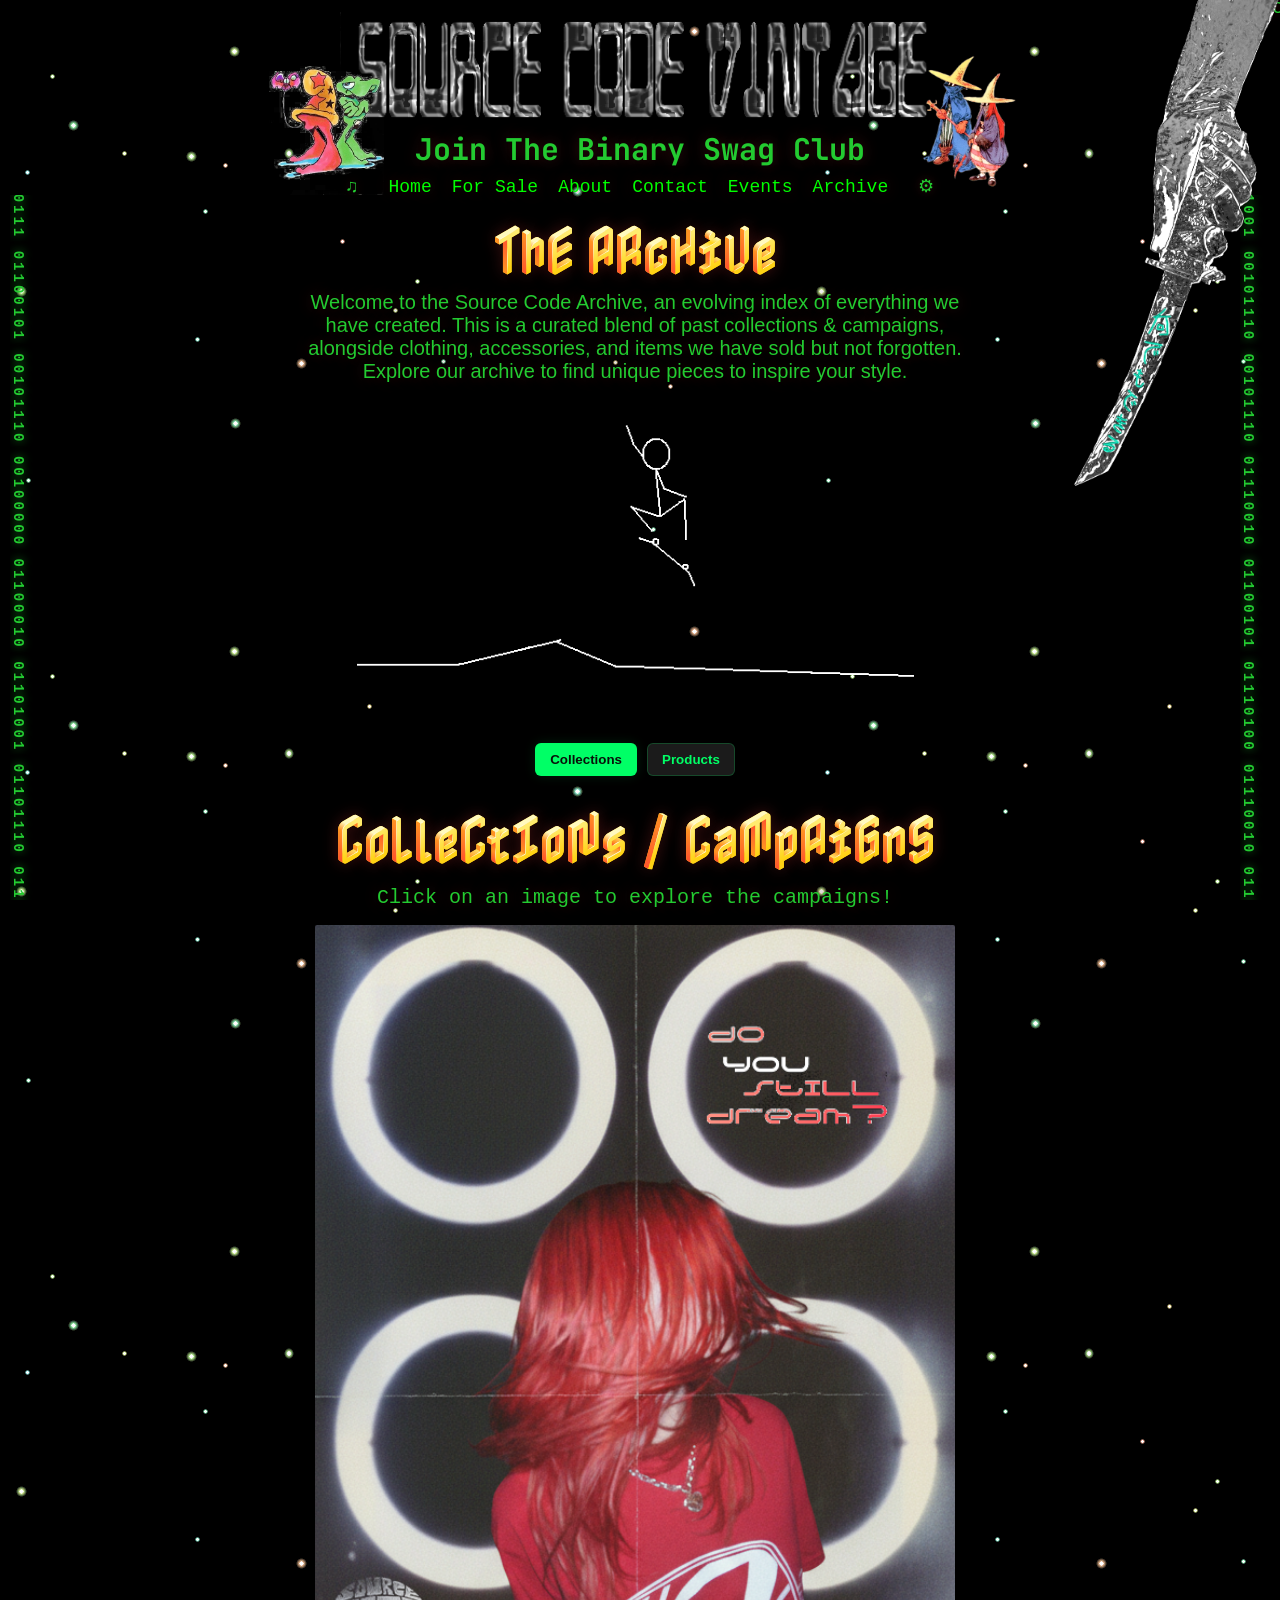
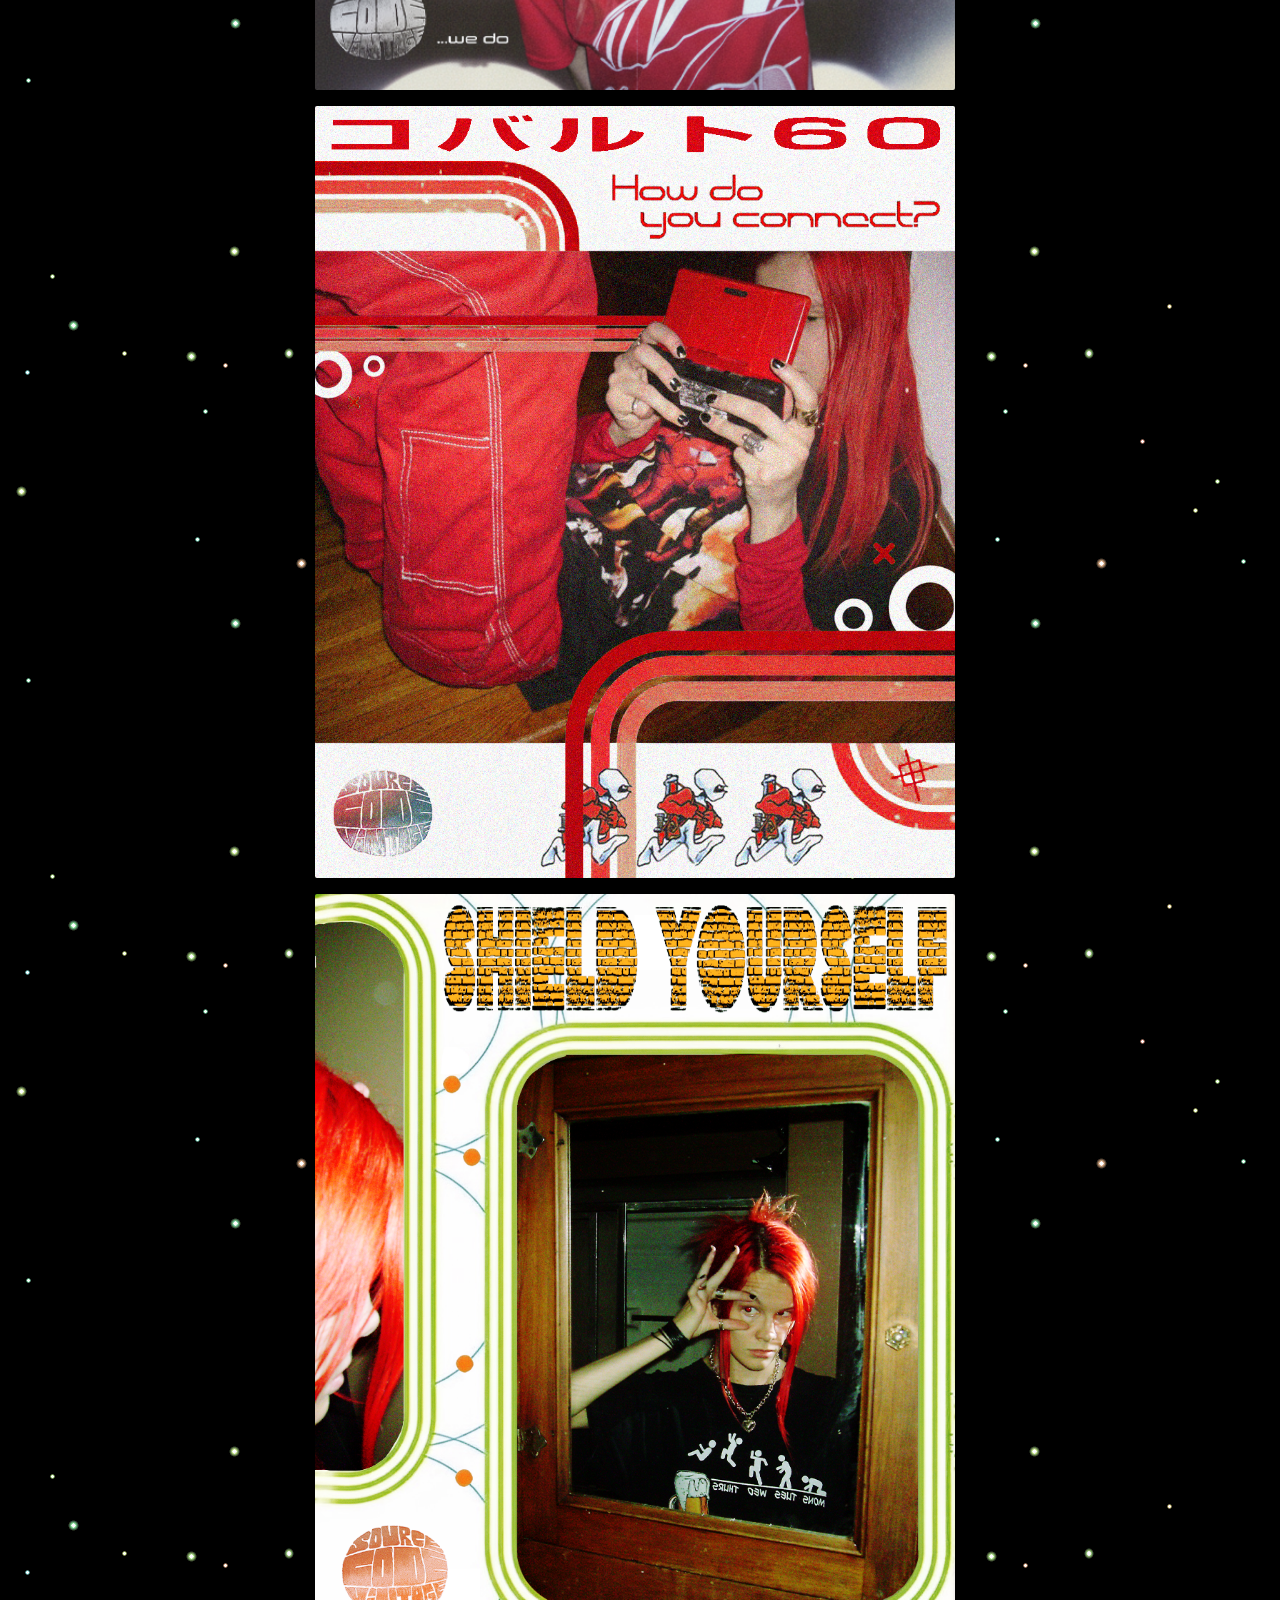
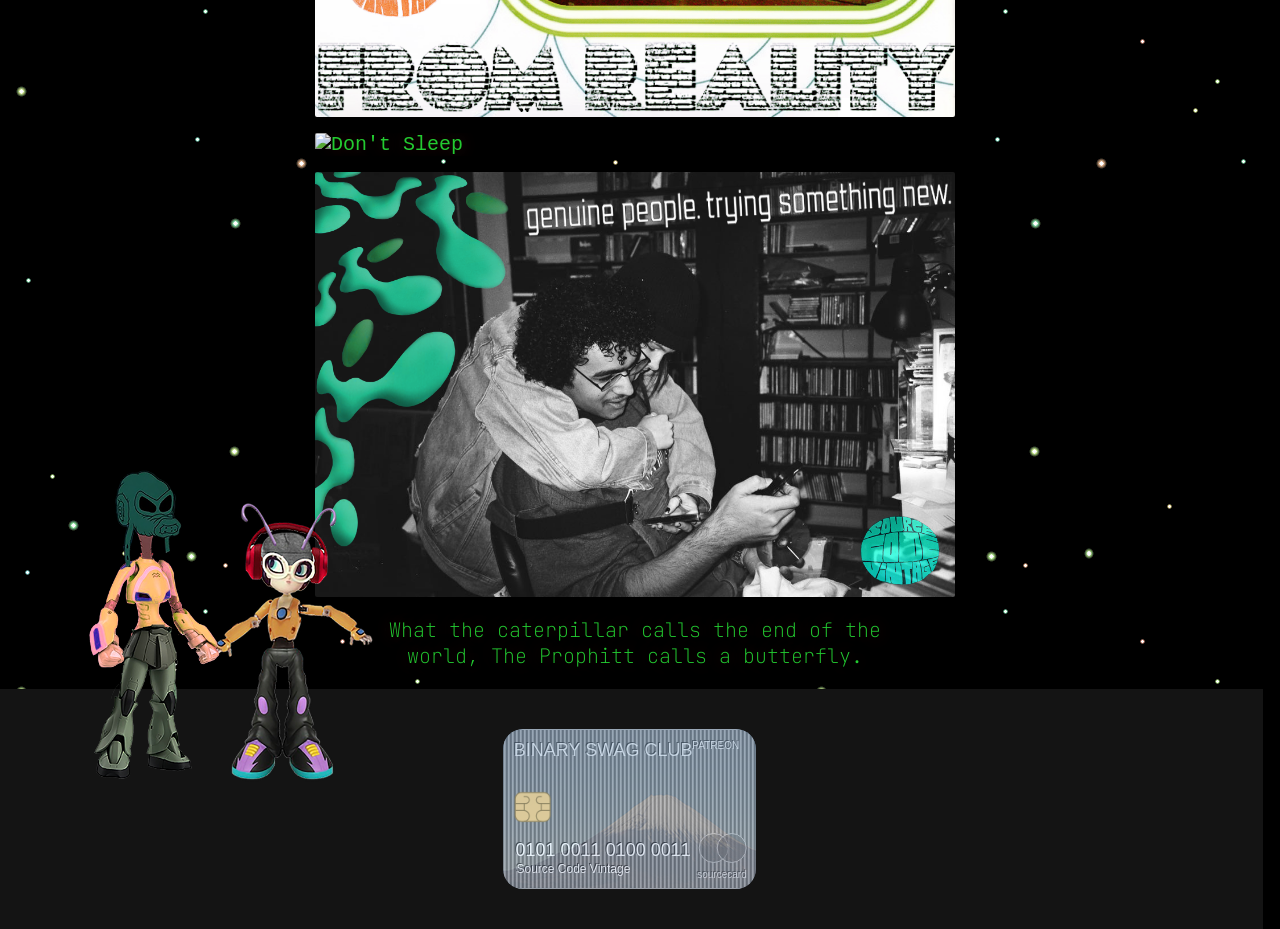
==== commit b339aa75: "update" ====
--- a/archive.html
+++ b/archive.html
@@ -271,6 +271,24 @@
                             </section>
                         </div>          
                     </div>
+                    <!-- Jpeg Mafia Tee -->
+                       <div class="archive-product-card fade-in">
+                        <h5>Jpeg Mafia Tee</h5>
+                        <div class="contact-image-spacerT">
+                            <section id="spinning-image-section">
+                                <div class="cardT-container">
+                                    <div class="cardT">
+                                        <div class="card-face front">
+                                            <img src="imgs/tee.pngs/jpegFront.png" alt="Front Image">
+                                        </div>
+                                        <div class="card-face back">
+                                            <img src="imgs/tee.pngs/jpegBack.png" alt="Back Image">
+                                        </div>
+                                    </div>
+                                </div>
+                            </section>
+                        </div>          
+                    </div>
                     <!-- Meta Shirt -->
                        <div class="archive-product-card fade-in">
                         <h5>Meta Shirt</h5>
@@ -283,6 +301,24 @@
                                         </div>
                                         <div class="card-face back">
                                             <img src="imgs/tee.pngs/metaBack.png" alt="Back Image">
+                                        </div>
+                                    </div>
+                                </div>
+                            </section>
+                        </div>          
+                    </div>
+                    <!-- Rock Layered Top -->
+                       <div class="archive-product-card fade-in">
+                        <h5>Rock Layered Top</h5>
+                        <div class="contact-image-spacerT">
+                            <section id="spinning-image-section">
+                                <div class="cardT-container">
+                                    <div class="cardT">
+                                        <div class="card-face front">
+                                            <img src="imgs/tee.pngs/rockFront.png" alt="Front Image">
+                                        </div>
+                                        <div class="card-face back">
+                                            <img src="imgs/tee.pngs/rockBack.png" alt="Back Image">
                                         </div>
                                     </div>
                                 </div>
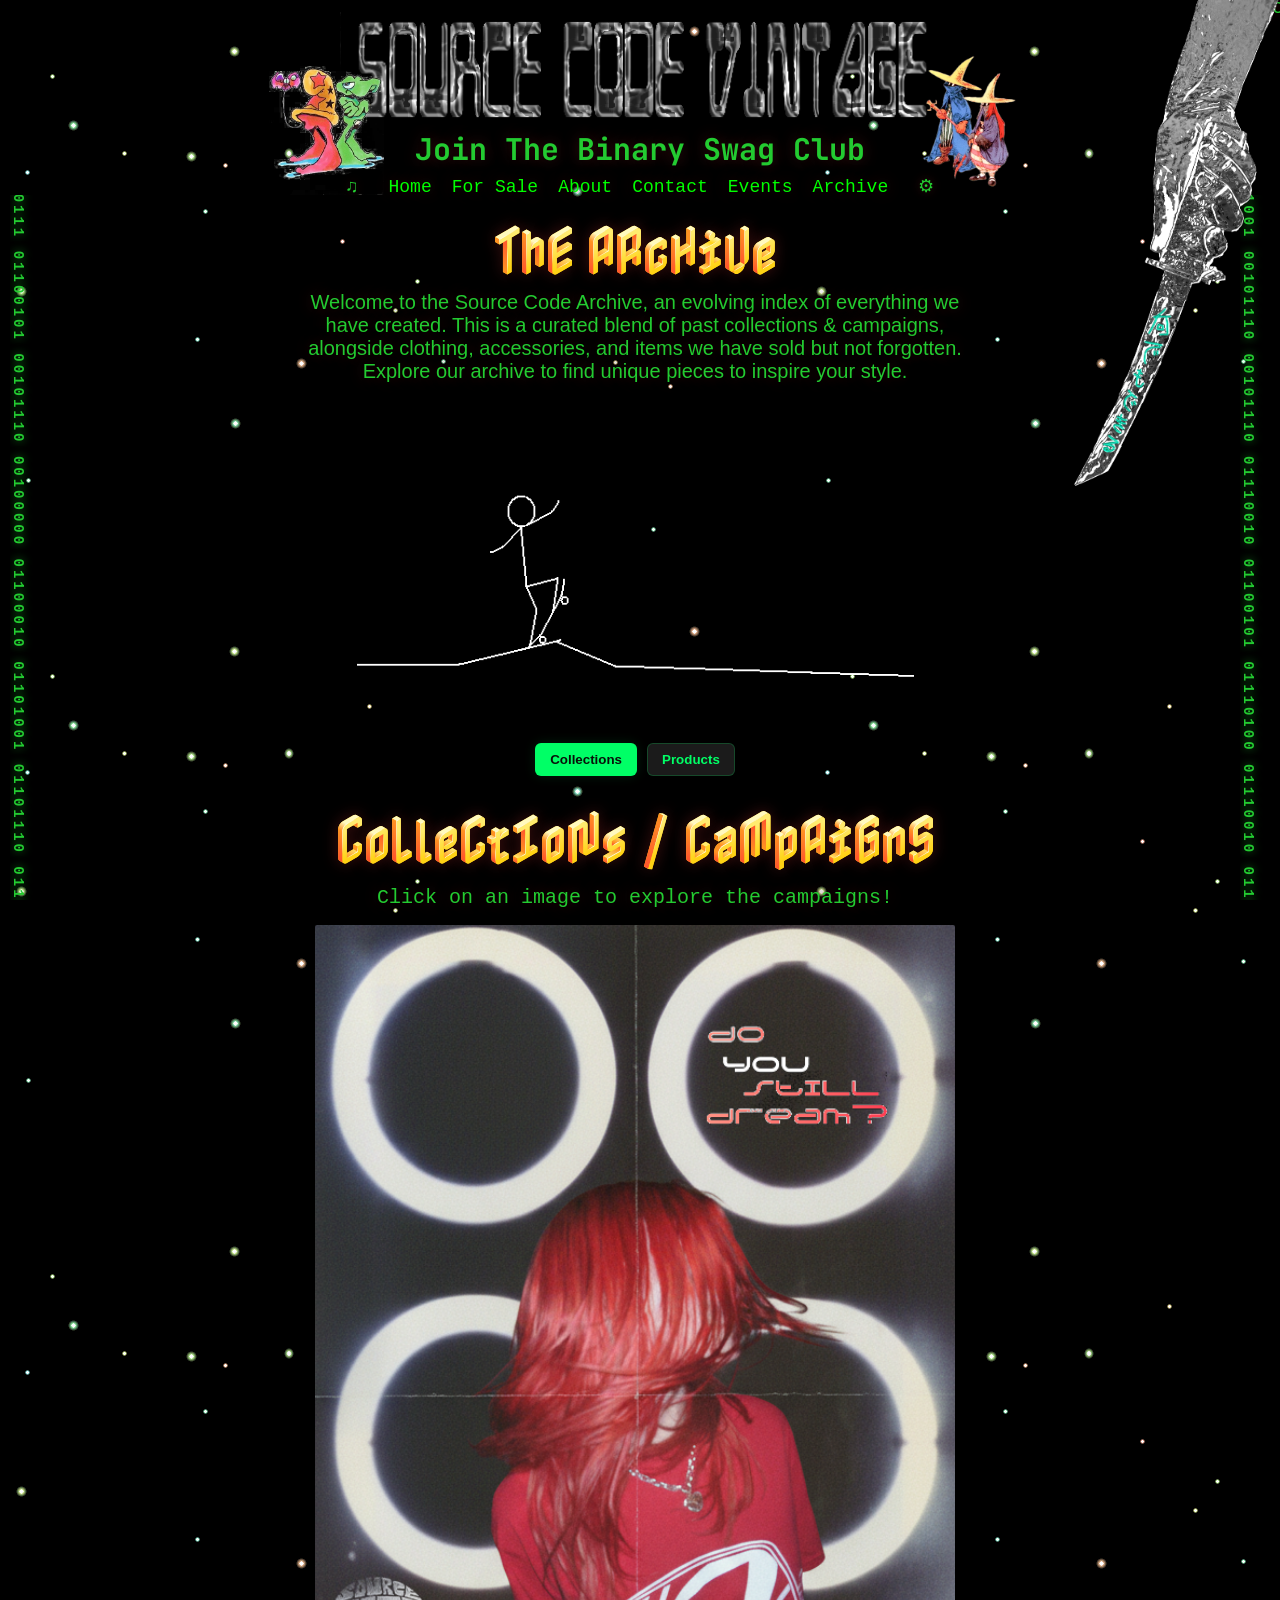
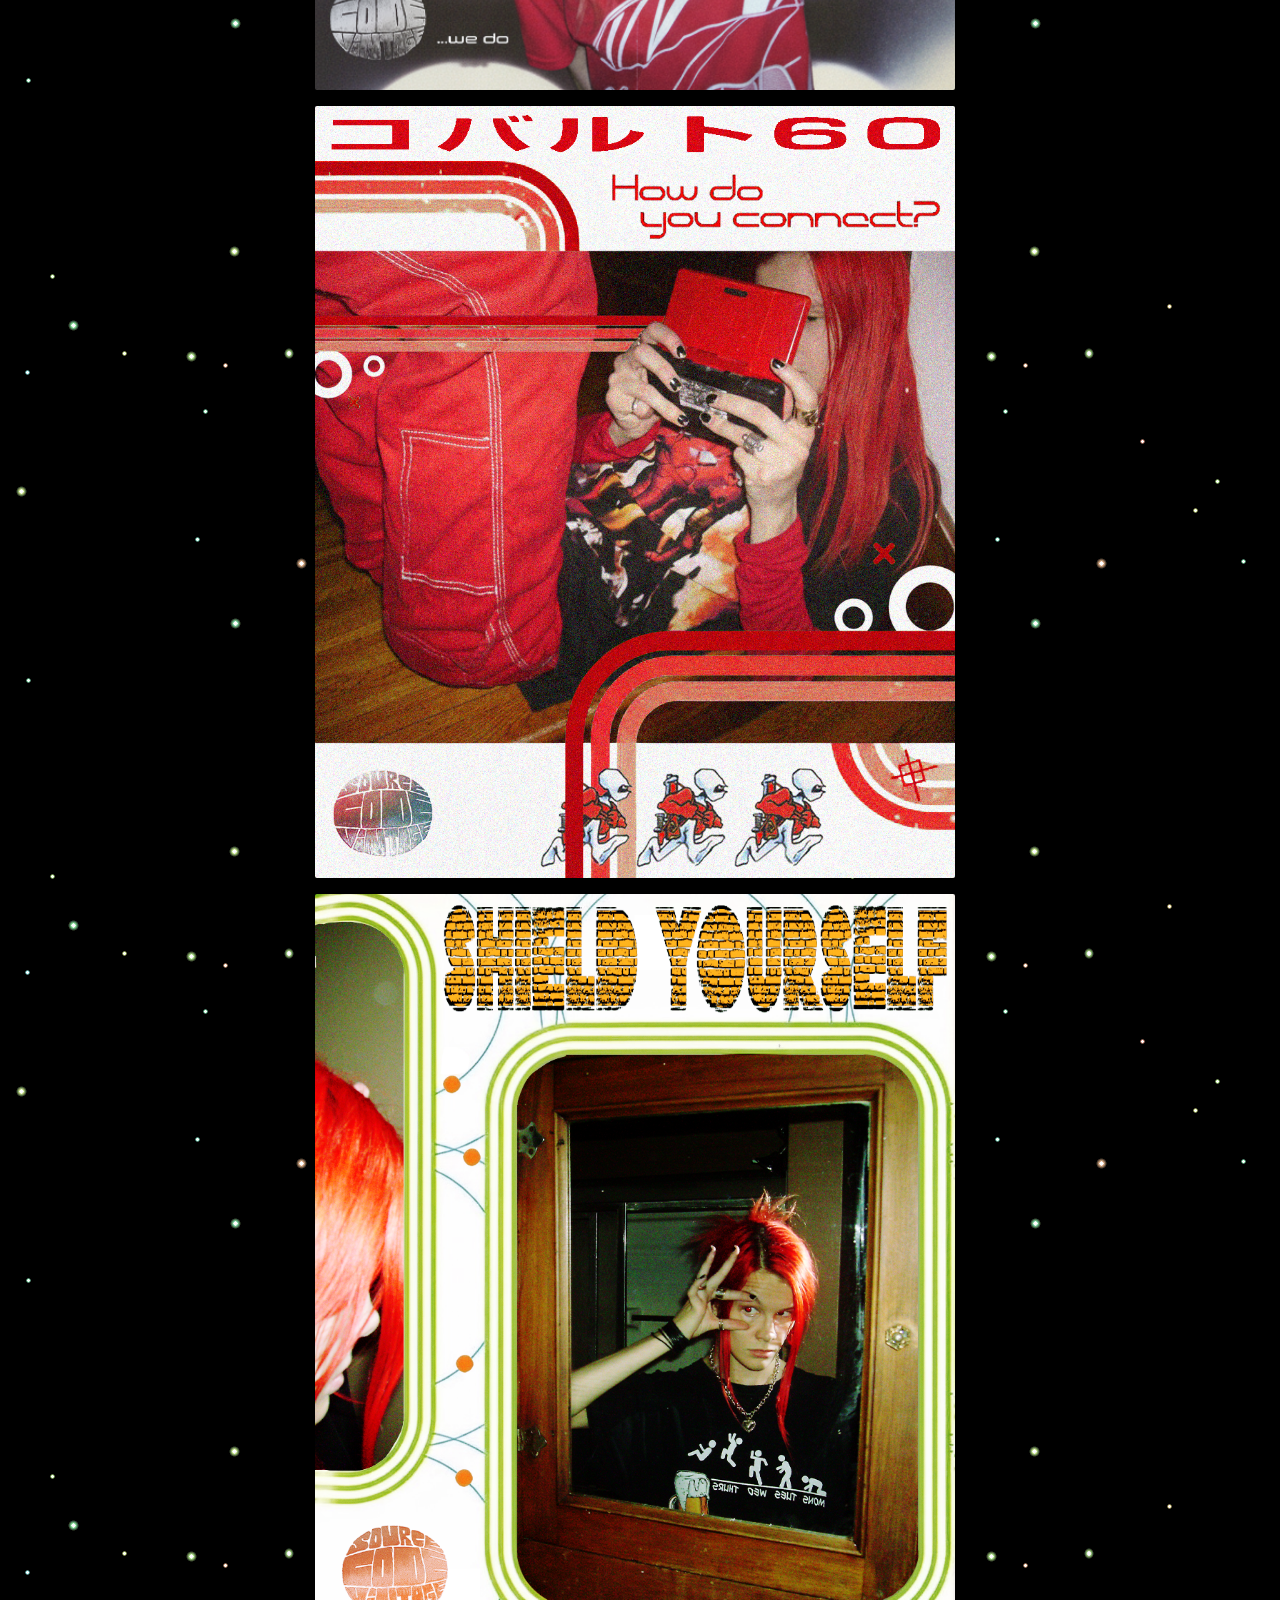
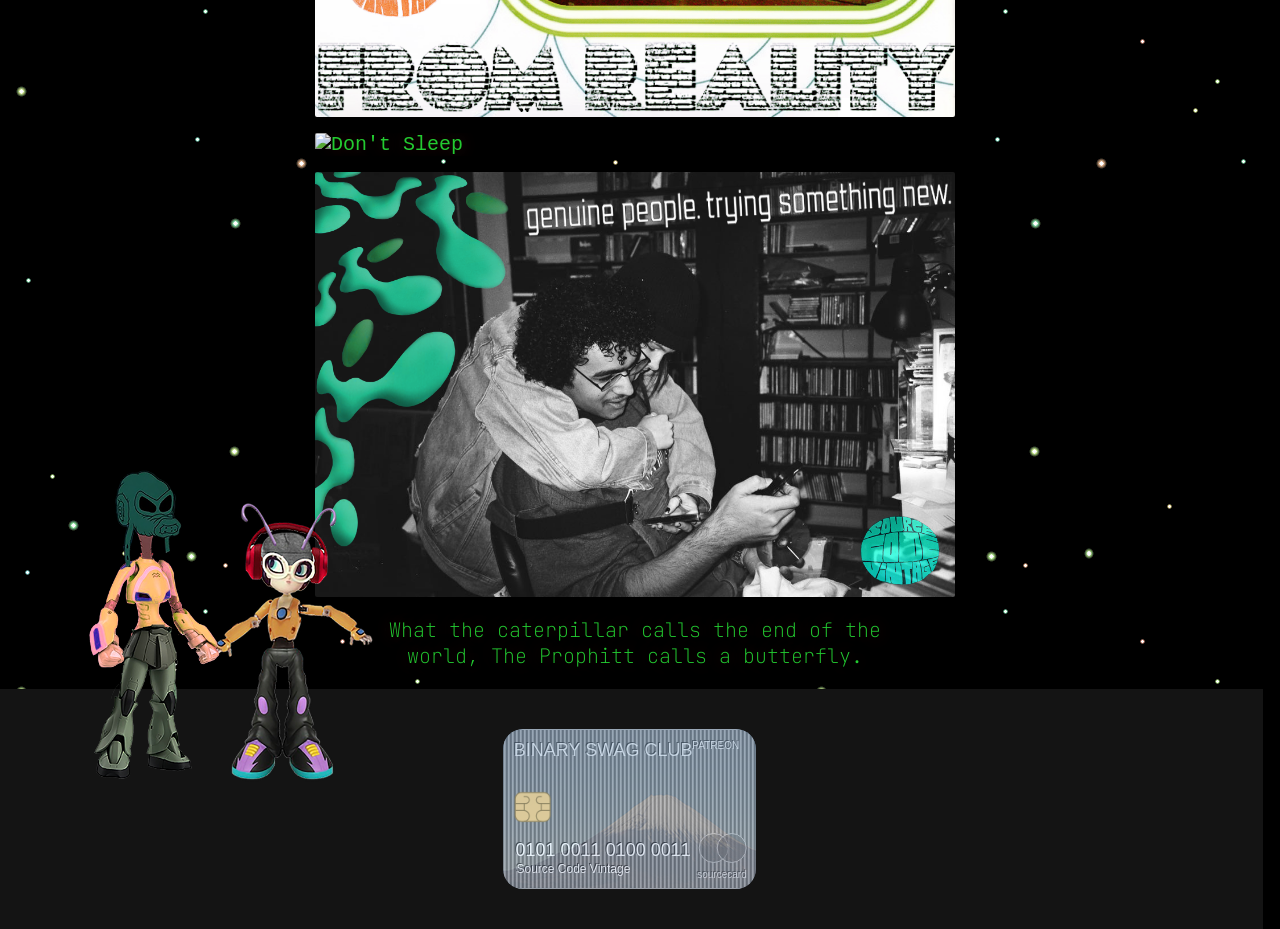
==== commit 0831249a: "update" ====
--- a/archive.html
+++ b/archive.html
@@ -397,6 +397,42 @@
                             </section>
                         </div>          
                     </div>
+                    <!-- Cannibal Holocaust Tee -->
+                       <div class="archive-product-card fade-in">
+                        <h5>Cannibal Holocaust Tee</h5>
+                        <div class="contact-image-spacerT">
+                            <section id="spinning-image-section">
+                                <div class="cardT-container">
+                                    <div class="cardT">
+                                        <div class="card-face front">
+                                            <img src="imgs/tee.pngs/cannibalFront.png" alt="Front Image">
+                                        </div>
+                                        <div class="card-face back">
+                                            <img src="imgs/tee.pngs/cannibalBack.png" alt="Back Image">
+                                        </div>
+                                    </div>
+                                </div>
+                            </section>
+                        </div>          
+                    </div>
+                    <!-- Wrestlemania Tee -->
+                       <div class="archive-product-card fade-in">
+                        <h5>Wrestlemania Tee</h5>
+                        <div class="contact-image-spacerT">
+                            <section id="spinning-image-section">
+                                <div class="cardT-container">
+                                    <div class="cardT">
+                                        <div class="card-face front">
+                                            <img src="imgs/tee.pngs/wrestleFront.png" alt="Front Image">
+                                        </div>
+                                        <div class="card-face back">
+                                            <img src="imgs/tee.pngs/wrestleBack.png" alt="Back Image">
+                                        </div>
+                                    </div>
+                                </div>
+                            </section>
+                        </div>          
+                    </div>
                     <!-- Ostrich Shirt-->       
                     <div class="archive-product-card fade-in">
                         <h5>The Mountain Ostrich Tee</h5>
